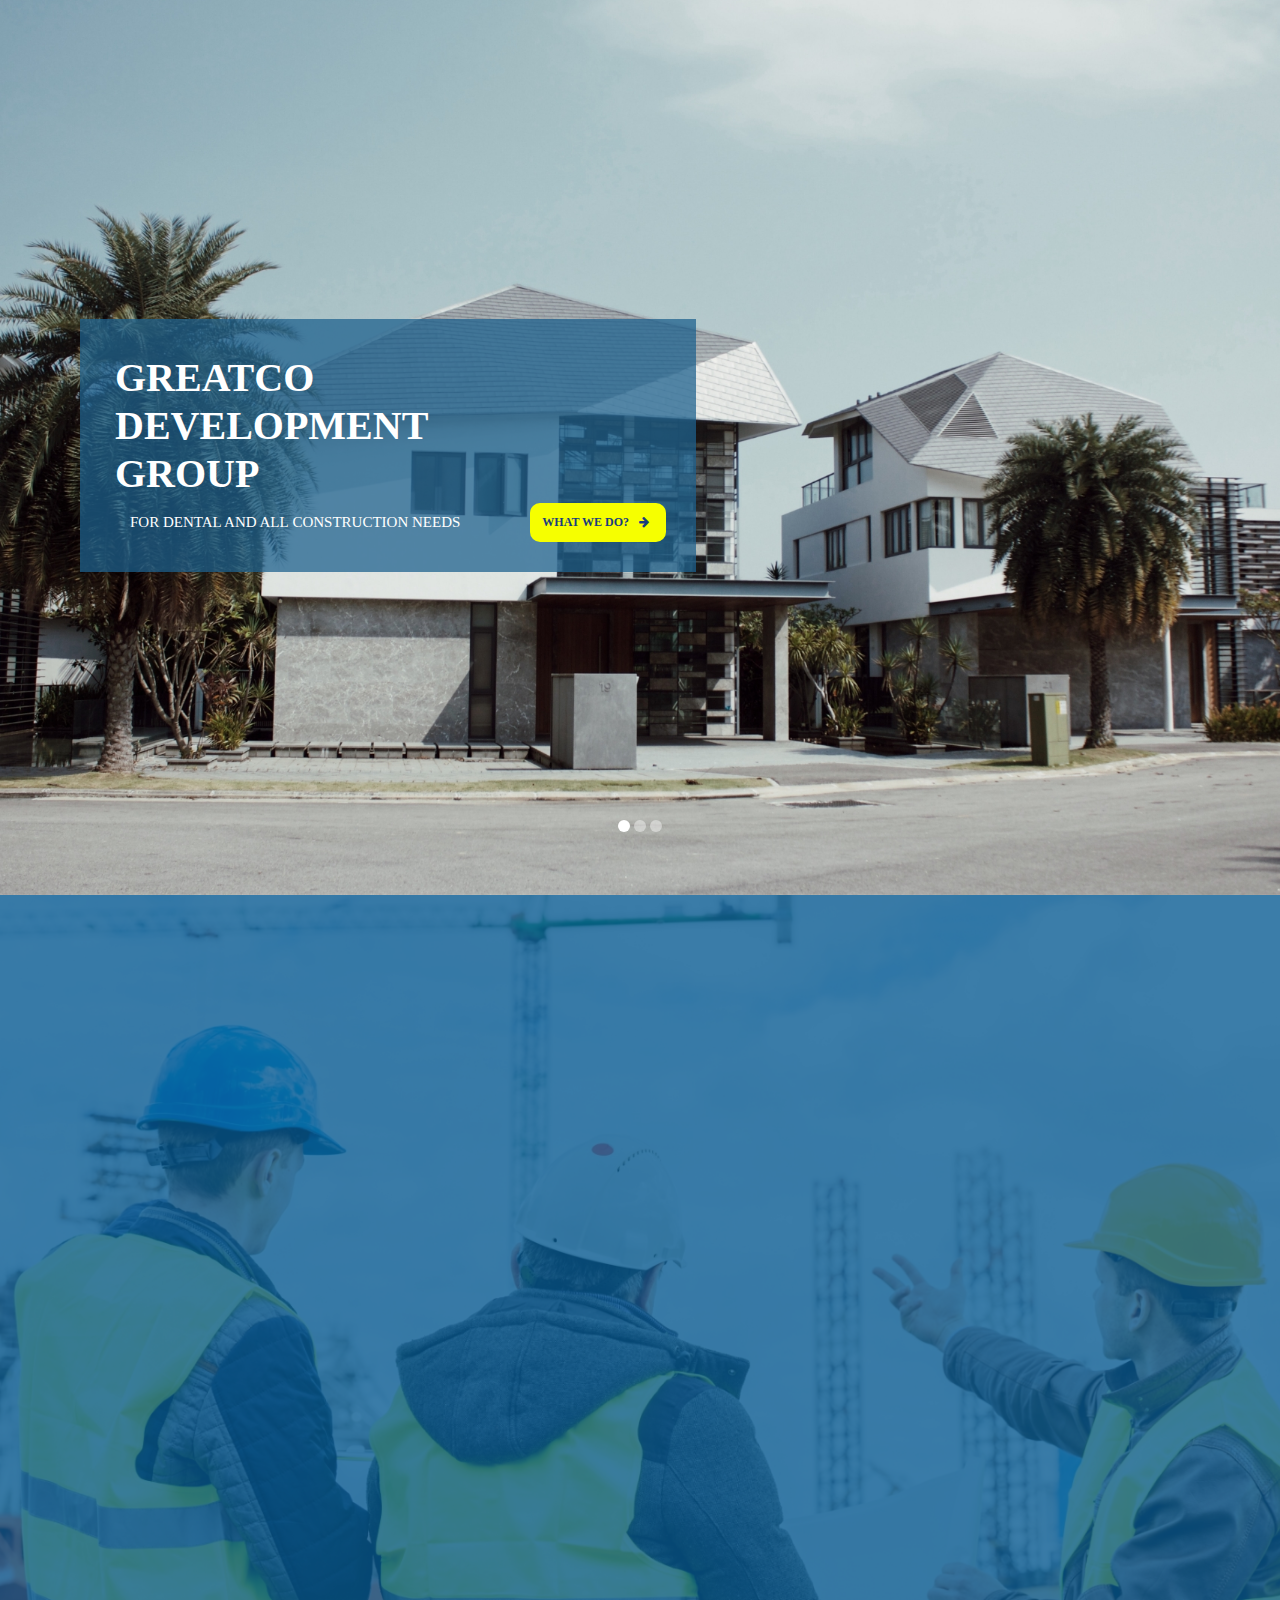
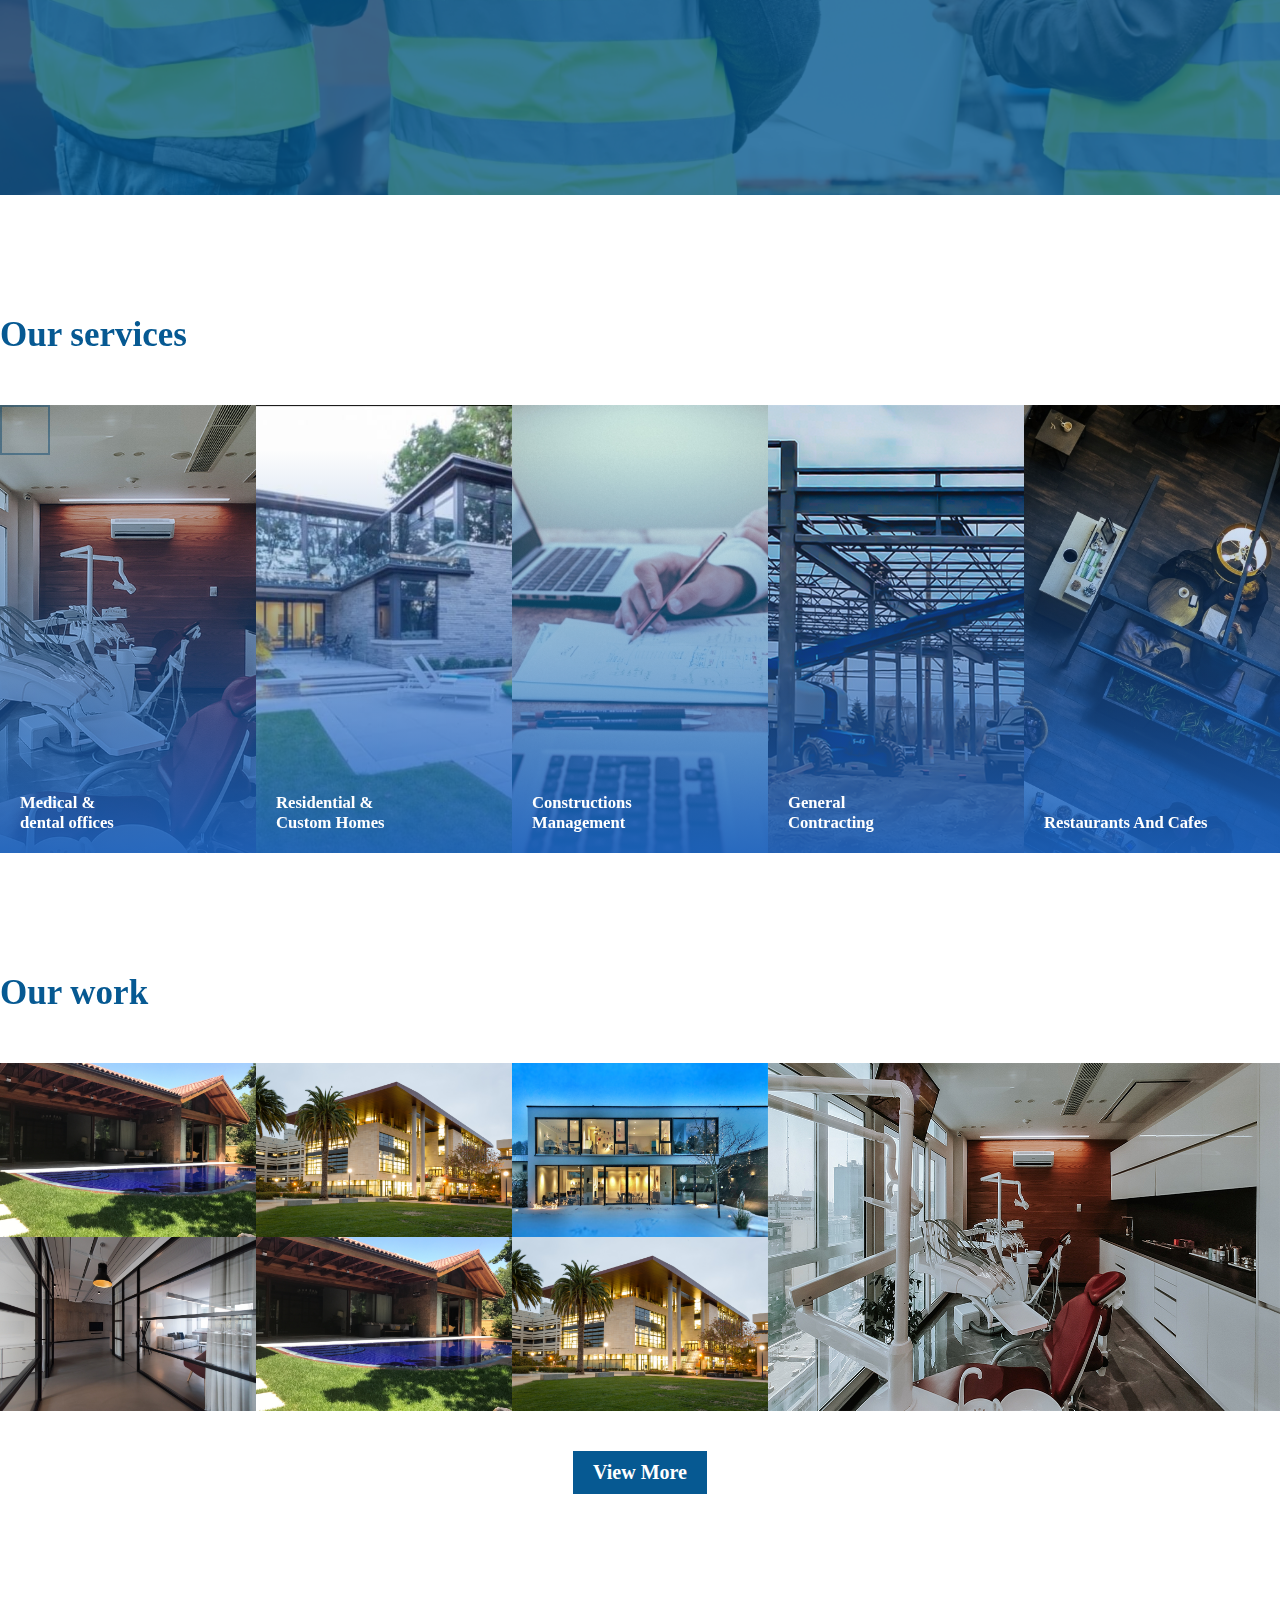
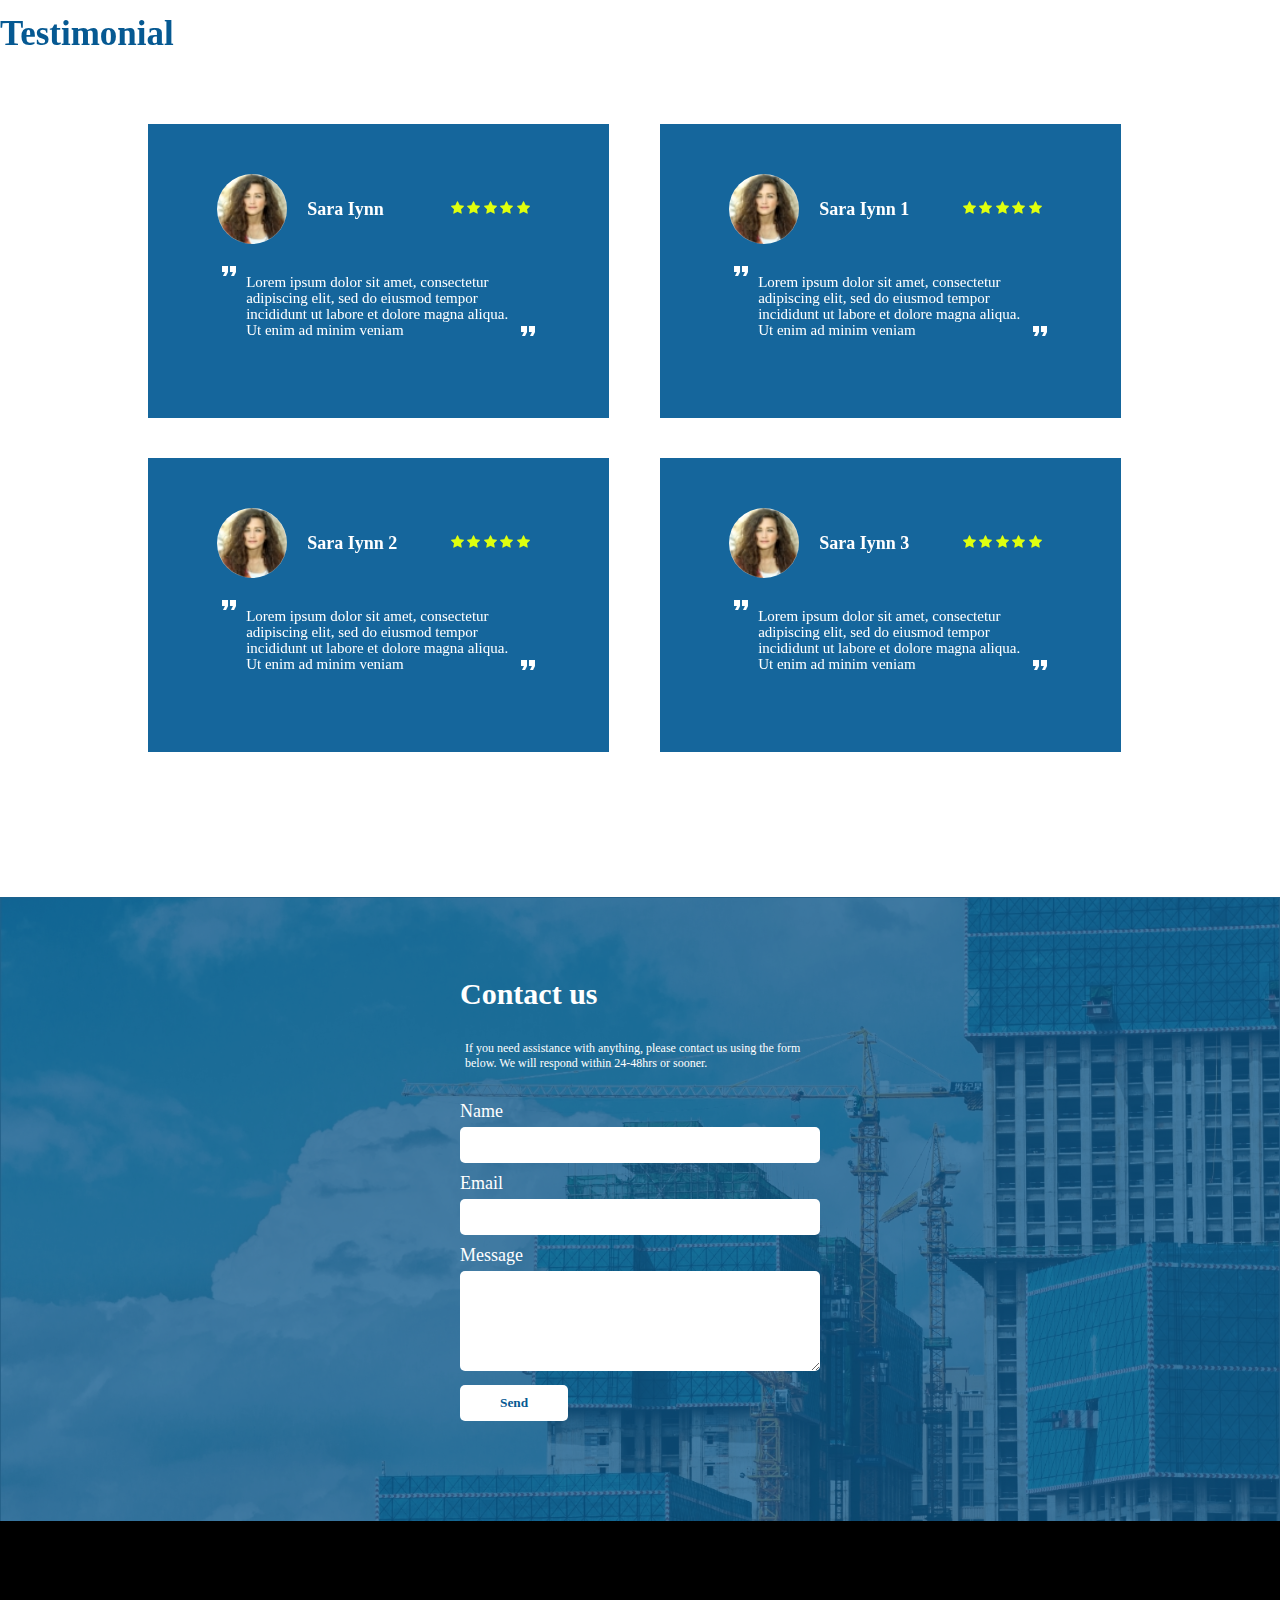
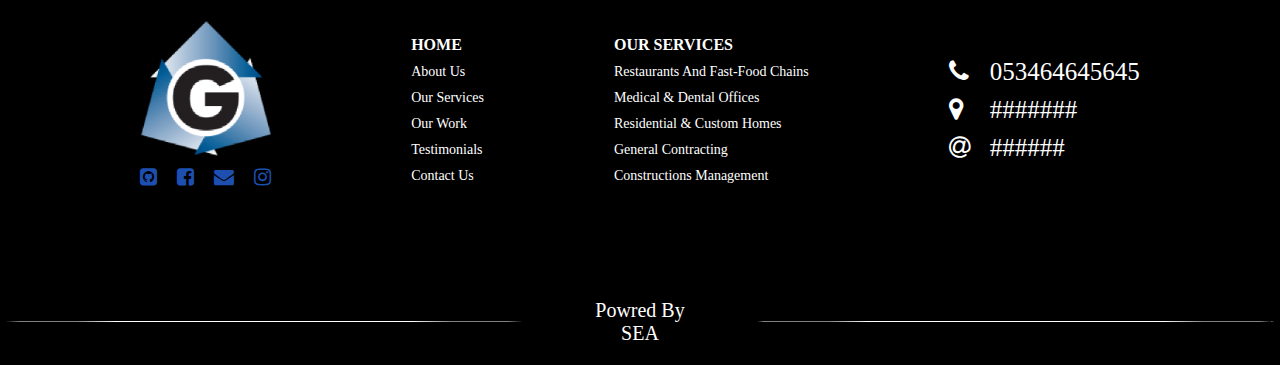
==== index.html @ aa92727f "one" ====
<!DOCTYPE html>
<html>
<head>
    <meta name="viewport" content="width=device-width, initial-scale=1.0">
    <meta charset="utf-8">
    <meta name="keywords" content="">
    <meta name="theme-color" content="#065992">

    <!-- <link href="https://cdn.jsdelivr.net/npm/bootstrap@5.0.2/dist/css/bootstrap.min.css" rel="stylesheet" integrity="sha384-EVSTQN3/azprG1Anm3QDgpJLIm9Nao0Yz1ztcQTwFspd3yD65VohhpuuCOmLASjC" crossorigin="anonymous"> -->
<link href="https://cdn.jsdelivr.net/npm/bootstrap@5.1.0/dist/css/bootstrap.min.css" rel="stylesheet" integrity="sha384-KyZXEAg3QhqLMpG8r+8fhAXLRk2vvoC2f3B09zVXn8CA5QIVfZOJ3BCsw2P0p/We" crossorigin="anonymous">

    <link rel="icon" href="images/gREATcO LOGO.png" type="image/png" sizes="8x16">
    <link href="https://fonts.googleapis.com/icon?family=Material+Icons" rel="stylesheet">
    <link rel="stylesheet" href="css/style.css">
    <link rel="stylesheet" href="./css/font-awesome.min.css">
    <script src='js/icon.js'></script>
    <script src='js/testimonial-data.js'></script>
    <link rel="stylesheet" href="css/bootsrabIcon.css">
    <title>GreatCo</title>
</head>
<body>
    <script>
    </script>
<!-- 
    browser-sync start --server --files --directore "*"
 -->
<!-- ----------------------------- -->
<nav class="navbar navbar-expand-lg navbar-light fixed-top">
    <div class="container">
        <a class="navbar-brand" href="#"></a>
        <button onclick="menu()" class="navbar-toggler" type="button" data-bs-toggle="collapse" data-bs-target="#navbarSupportedContent" aria-controls="navbarSupportedContent" aria-expanded="true" aria-label="Toggle navigation" id="more"> 
                <div class="bur1 bur1d bur"></div>
                <div class="bur2 bur2d bur"></div>
                <div class="bur3 bur3d bur"></div>
        </button>
        <div class="collapse navbar-collapse" id="navbarSupportedContent">
            <ul class="navbar-nav me-auto mb-2 mb-lg-0">
                <li class="nav-item" id="NavItem" onclick="navUp()"><a href="#home"><span class="itemName">home<span class="line"></span></span></a></li>
                <li class="nav-item" id="NavItem" onclick="navUp()"><a href="#about-as"><span class="itemName">about as<span class="line"></span></span></a></li>
                <li class="nav-item" id="NavItem" onclick="navUp()"><a href="#our-services"><span class="itemName">our services<span class="line"></span></span></a></li>
                <li class="nav-item" id="NavItem" onclick="navUp()"><a href="#our-work"><span class="itemName">our work<span class="line"></span></span></a></li>
                <li class="nav-item" id="NavItem" onclick="navUp()"><a href="#testimonial"><span class="itemName">testimonials<span class="line"></span></span></a></li>
                <li class="nav-item" id="NavItem" onclick="navUp()"><a href="#contact-us"><span class="itemName itemNameLast">contanct us</span></a></li>
            </ul>
            
        </div>
    </div>
</nav>
<!-- ----------------------------- -->
<!-- <header class="header" id="headre">
    <div class="layer"></div>
    <div class="header-content">
        <a href="index.html"><div class="header-icon logo"><img src="./images/gREATcO LOGO.png" alt="" srcset=""></div></a>
        <nav class="header-navbar">
            <div class="navbar-item">
                <div class="navbar-child list">
                    <span class="list-icon" id="iconMore"><i class="fa fa-bars" aria-hidden="true"></i></span>
                    <ul class="drop-list">
                        <li><a href="#home"><span class="itemName">home<span class="line"></span></span></a></li>
                        <li><a href="#about-as"><span class="itemName">about as<span class="line"></span></span></a></li>
                        <li><a href="#our-services"><span class="itemName">our services<span class="line"></span></span></a></li>
                        <li><a href="#our-work"><span class="itemName">our work<span class="line"></span></span></a></li>
                        <li><a href="#testimonial"><span class="itemName">testimonials<span class="line"></span></span></a></li>
                        <li><a href="#contact-us"><span class="itemName">contanct us</span></a></li>
                    </ul>
                </div> 
            </div>
        </nav> 
    </div>
</header> -->

<section class="home" id="home">
    <div class="home-container">
        <div class="home-background">
            <div class="background-item"></div>
            <div class="background-item"></div>
            <div class="background-item"></div>
        </div> <!-- ./home-background-->
        <div class="home-content">
            <div class="home-body">
                <div class="company-name">GREATCO <br/>Development<br/> group</div> <!-- ./company-name-->
                <div class="home-main">
                    <div class="company-desc"><span>For Dental and all</span> construction needs</div> <!-- ./company-desc-->
                    <div onclick="" class="what-we-do-btn"><a href="our-work.html" class="btn-do">what we do?<i class="fa fa-arrow-right" aria-hidden="true"></i></a></div> <!-- ./what-we-do-btn-->
                </div>
            </div> <!-- ./home-content-->
        </div> <!-- ./home-container-->
        <div class="home-controll">
            <ul>
                <li><span onclick="swap_back('right',1)" class="controll-item"><i class="fas fa-arrow-left" aria-hidden="true"></i></span></li>
                <li><span class="cyrcel"></span></li>
                <li><span class="cyrcel"></span></li>
                <li><span class="cyrcel"></span></li>
                <li><span onclick="swap_back('left',1)" class="controll-item"><i class="fas fa-arrow-right" aria-hidden="true"></i></span></li>
            </ul>
        </div> <!-- ./home-controll-->
    </div> <!-- ./home-container-->
</section> <!-- ./home-->

<section class="about-as" id="about-as">
    <div class="layer"></div>
    <div class="about-container">
        <div class="about-as-desc">
            <div class="about-title">Who are we?</div> <!-- ./about-title-->
            <div class="about-desc"> <!-- ./about-desc-->
                <span>Greatco Development Group, is a family-owned construction development company established in 2001 in Mississauga, Ontario.</span>
                <span>Our experience in the field will tell you that we are focused on quality construction and quality relationship.</span>
            </div>
            <div class="about-histore">
                The company started with speciality in dental office constructions and have since then expanded to include many other construction services.
                Our goal is to provide our clients with a one stop shop for all their construction needs and we as a team believe that together we will create the space of your dreams!
            </div> <!-- ./about-histore-->
        </div> <!-- ./about-as-content-->
        <div class="about-us-img">
            <img src="images/Mask Group 1.png" alt="" srcset="">
        </div>
    </div>
</section> <!-- ./about-as-->

<section class="our-services" id="our-services">
    <div class="services-container">
        <div class="section-title">Our services</div>
        <div class="services-content">
            <div class="services-item">
                <a href=""><span class="moveServices"></span></a>
                <div class="image"></div>
                <div class="layer"></div>
                <span class="item-title"><span>Medical &</span> dental offices</span>
            </div> <!-- ./services-item-->

            
            <div class="services-item">
                <div class="image"></div>
                <div class="layer"></div>
                <span class="item-title"><span>Residential &</span> Custom Homes</span>
            </div> <!-- ./services-item-->
            <div class="services-item">
                <div class="image"></div>
                <div class="layer"></div>
                <span class="item-title"><span>Constructions</span> Management</span>
            </div> <!-- ./services-item-->
            <div class="services-item">
                <div class="image"></div>
                <div class="layer"></div>
                <span class="item-title"><span>General</span> Contracting</span>
            </div> <!-- ./services-item-->
            <div class="services-item">
                <div class="image"></div>
                <div class="layer"></div>
                <span class="item-title">Restaurants And Cafes</span>
            </div> <!-- ./services-item-->
        </div>
    </div> <!-- ./services-content-->
</section> <!-- ./our-services-->

<section class="our-work" id="our-work">
    <div class="work-contant">
        <div class="section-title">Our work</div>
        <div class="work-main">
            <span class="work-main-item">
                <div class="layer"><span class="project-title">Title</span></div>
                <img class="f1" src="images/work-1.jpg" alt="" srcset="">
            </span>
            <span class="work-main-item">
                <div class="layer"><span class="project-title">Title</span></div>
                <img class="f2" src="images/work-2.jpg" alt="" srcset="">
            </span>
            <span class="work-main-item">
                <div class="layer"><span class="project-title">Title</span></div>
                <img class="f3" src="images/work-3.jpg" alt="" srcset="">
            </span>
            <span class="work-main-item">
                <div class="layer"><span class="project-title">Title</span></div>
                <img class="f4" src="images/work-4.jpg" alt="" srcset="">
            </span>
            <span class="work-main-item">
                <div class="layer"><span class="project-title">Title</span></div>
                <img class="f5" src="images/work-1.jpg" alt="" srcset="">
            </span>
            <span class="work-main-item">
                <div class="layer"><span class="project-title">Title</span></div>
                <img class="f6" src="images/work-2.jpg" alt="" srcset="">
            </span>
            <span class="work-main-item">
                <div class="layer"><span class="project-title">Title</span></div>
                <img class="f7" src="images/work-5.jpg" alt="" srcset="">
            </span>
        </div> <!-- ./work-main-->
        <a href="our-work.html"><div onclick="" class="view-more-btn">View more</div></a>
    </div> <!-- ./work-content-->
</section> <!-- ./our-work-->

<section class="testimonial" id="testimonial">
    <div class="testimonial-container">
        <div class="section-title">Testimonial</div>
        <div class="testimonial-content">
            
            <script>
                let dataTestimonial=data;
                dataTestimonial.forEach(item => {
                    document.write(
                    `   <div class="testimonial-item">
                            <div class="testimonial-item-head">
                                <div class="item-img"><img src="images/29095060_145404582958023_2236676456446951424_n.jpg" alt="" srcset=""></div>
                                <div class="item-name">${item.name}</div>
                                <span class="item-rate">
                                    <i class="fa fa-star" aria-hidden="true"></i>
                                    <i class="fa fa-star" aria-hidden="true"></i>
                                    <i class="fa fa-star" aria-hidden="true"></i>
                                    <i class="fa fa-star" aria-hidden="true"></i>
                                    <i class="fa fa-star" aria-hidden="true"></i>
                                </span> <!-- ./item-rate-->
                            </div> <!-- ./testimonial-item-head-->
                            <div class="testimonial-item-body">
                                <span class="quote"><i class="material-icons">&#xe244;</i></span>
                                <span class="desc">${item.desc}</span>
                                <span class="quote"><i class="material-icons">&#xe244;</i></span>
                            </div> <!-- ./testimonial-item-body-->
                        </div> <!-- ./testimonial-item-->
                    `
                    );
                });
            </script>
            
        </div> <!-- ./testimonial-main-->
    </div> <!-- ./testimonial-content-->
</section> <!-- ./testimonial -->

<section class="contact-us" id="contact-us">
    <div class="layer"></div>
    <div class="contact-content">
        <div class="contact-us-title">Contact us</div>
        <div class="contact-us-desc">
            If you need assistance with anything, please contact us using the form below. We will respond within 24-48hrs or sooner.
        </div> <!-- ./contact-us-desc -->
        <div class="contact-us-form">
            <form action="" method="post">
                <label for="clint-name">Name</label>
                <input type="text" class="clint-name" name="clint-name" id="">
                <label for="clint-email">Email</label>
                <input type="text" class="clint-email" name="clint-email" id="">
                <label for="clint-message">Message</label>
                <textarea name="" class="clint-message" id="clint-message"></textarea>
                <input type="submit" class="clint-send" value="Send">
            </form>
        </div> <!-- ./contact-us-form -->
    </div> <!-- ./contact-content -->
</section> <!-- ./contact-us -->

<footer class="footer">
    <div class="footer-container">
        <div class="footer-content">
            <div class="footer-item shape">
                <img src="images/gREATcO LOGO.png" alt="" srcset="">
                <ul class="list_child_1">
                    <li><i class="fa fa-github-square" aria-hidden="true"></i></li>
                    <li><i class="fa fa-facebook-square" aria-hidden="true"></i></li>
                    <li><i class="fa fa-envelope large" aria-hidden="true"></i></li>
                    <li><i class="fa fa-instagram" aria-hidden="true"></i></li>
                </ul>
            </div> <!-- ./footer-item -->
            <div class="footer-item footer_home">
                  <ul class="">
                      <li>home</li>
                      <li>about us</li>
                      <li>our services</li>
                      <li>our work</li>
                      <li>testimonials</li>
                      <li>contact us</li>
                  </ul>
            </div> <!-- ./footer-item -->
            <div class="footer-item footer_services">
                <ul class="">
                    <li>Our services</li>
                    <li>Restaurants and fast-food chains</li>
                    <li>Medical & dental offices</li>
                    <li>Residential & Custom Homes</li>
                    <li>General Contracting</li>
                    <li>Constructions Management</li>
                </ul>
            </div> <!-- ./footer-item -->
            <div class="footer-item footer_contact">
                    <span><i class="fa fa-phone" aria-hidden="true"></i></span>
                        <span class="number-phone" title="click to copy">053464645645</span>
                    <span><i class="fa fa-map-marker" aria-hidden="true"></i></span>
                        <span class="number-phone" title="click to copy">#######</span>
                    <span><i class="fa fa-at" aria-hidden="true"></i></span>
                        <span class="number-phone" title="click to copy">######</span>
            </div> <!-- ./footer-item -->
        </div>
    </div>
    <div class="powred-by">
        <span class="line"></span>
        <span class="name-team">
            <span>Powred By</span>
            <span>SEA</span>
        </span>
        <span class="line"></span>
    </div>
</footer> <!-- ./footer -->
<script src="js/scroll.js"></script>
<script src="js/index.js"></script>
<!-- <script src="https://cdn.jsdelivr.net/npm/@popperjs/core@2.9.2/dist/umd/popper.min.js" integrity="sha384-IQsoLXl5PILFhosVNubq5LC7Qb9DXgDA9i+tQ8Zj3iwWAwPtgFTxbJ8NT4GN1R8p" crossorigin="anonymous"></script>
    <script src="https://cdn.jsdelivr.net/npm/bootstrap@5.0.2/dist/js/bootstrap.min.js" integrity="sha384-cVKIPhGWiC2Al4u+LWgxfKTRIcfu0JTxR+EQDz/bgldoEyl4H0zUF0QKbrJ0EcQF" crossorigin="anonymous"></script> -->

    <!-- 

    -->
    <script src="https://cdn.jsdelivr.net/npm/bootstrap@5.1.0/dist/js/bootstrap.bundle.min.js" integrity="sha384-U1DAWAznBHeqEIlVSCgzq+c9gqGAJn5c/t99JyeKa9xxaYpSvHU5awsuZVVFIhvj" crossorigin="anonymous"></script>
</body>
</html>
---- css/style.css ----
/*
    @import url('https://fonts.googleapis.com/css2?family=Montserrat:wght@300&display=swap'); 
*/

*{
    margin:0;
    padding:0;
    box-sizing: border-box;
    font-family: 'Montserrat';
}
html{
    scroll-behavior:smooth
}
:root{
    --MainColor:#7b5244;
    --subColor:#333333;
    --colorRed1:#cc1616;
    --perColor:#cc1616;  
}
body{
    height: fit-content;
}

.layer{
        position: absolute;
        width: 100%;
        height:100%;
        left:0;
        top:0;
        right:0;
        bottom:0;
}
a{
    color: white;
    text-decoration: none;
}
.section-title{
    width: fit-content;
    text-align: left;
    font-size: 35px;
    font-weight: 700;
    color:#065992;
    margin:0px 0 50px 0;
    position: relative;
    transition:left 2s,transform 2s;
    left:0;
    transform: translateX(0);
}

/* abd */
.navbar-toggler{
    width: 50px;
    height: 50px;
    padding: 0;
    background-color: black;
    position: relative;
}
.bur{
    position: absolute;
    margin: 3px;
    width: 30px;
    height: 2px;
    border-radius: 20px;
    transition: all .5s linear;
    background-color: #F6FF00;
}


.bur1d,.bur3d{
    position: absolute;
    top: 50%;
    left: 50%;
}
.bur1d{
    transform: translate( -50% , -50% ) rotate(45deg);
}
.bur3d{
    transform: translate( -50% , -50% ) rotate(-45deg);
}
.bur2d{
    opacity: 0;
}


/* .bur1{
    position: absolute;
    top: 50%;
    left: 50%;
    transform: translate( 50% , 0% )  rotate(0deg);
}
.bur2{
    opacity: 1;
}
.bur3{
    position: absolute;
    top: 50%;
    left: 50%;
    transform: translate( 50% , 0% ) rotate(0deg);
} */




.navbar{
    background-color: #065a92a6;
    backdrop-filter: blur(5px);
}
.navbar-brand{
    height: 70px;
    width: 70px;
    background-image: url("../images/gREATcO\ LOGO.jpg");
    background-position: center;
    background-size: cover;
}
.navbar-nav .nav-item a .itemName{
    padding: 10px 20px;
    text-align: center;
    font-size: 12px;
    font-weight: 600;
    text-transform: uppercase;
}
.itemName{
    color: white;
}
.itemName:hover{
    /* border-bottom: 2px solid #F6FF00; */
    color: #F6FF00 !important;
}
.itemNameLast{
    padding:10px 20px;
    border: 2px solid greenyellow;
    border-radius: 10px;
}
.itemNameLast:hover{
    
    /* border-bottom: 2px solid #F6FF00; */
    background-color:#f6ff0044 !important;
    
    transition:background-color 0.2s

}
@media only screen and ( max-width : 990px ) {
    .navbar .container .navbar-collapse ul{
        height: 100vh;
        display: flex;
        flex-direction: column;
        justify-content: space-around;
        align-items: center;
        padding-bottom: 160px;
    }
    .navbar{
        height: auto;
    }
    .itemName{
        font-size: 18px !important;
    }
    .navbar-collapse{
        margin-right: auto;
    }
}@media only screen and ( min-width : 991px ) {
    .navbar .container .navbar-collapse ul{
        margin: auto;
        display: flex;
        flex-direction: row;
        /* justify-content: space-between; */
        justify-content: flex-end;
        align-items: center;
        width: 80%;
        
    }
    .navbar{
        height: 70px;
    }
    .navbar .container .navbar-collapse{
        display: flex;
        flex-direction: row;
        justify-content: center;
        align-items: center;
        
    }
    .navbar-collapse{
        margin-right: -145px;
    }
}
/* abd */
/* Header */
.header{
    height: 80px;
    display: flex;
    justify-content: center;
    align-items: center;
    position: sticky;
    top:0;
    z-index: 100;
}
.header>.layer{
    background-color: #065a929d;
    backdrop-filter: blur(5px);
    z-index: -1;
}
.header-content{
    width: 90%;
    color: white;
    display: flex;
    align-items: center;
}
.header-icon{
    padding:;
    background-color: white;
    height:80px;
    width:80px;
    display:flex;
    align-items: center;
    justify-content: center;
}
.header-icon img{
    width:65px
}
.header-navbar{
    flex: 20;
    text-align: right;
}
.navbar-child .list-icon{
    font-size: 20px;
    cursor: pointer;
    color: rgb(255, 255, 255);
    display: none;
}
.drop-list{
    position:relative ;
    width:100%;
    height: 100%;
    background-color: #9dff0000;
    list-style: none;
    padding:5px;
    transition:transform 0.5s,visibility 0.5s,opacity 0.5s;
    transform-origin: top right;
    overflow: hidden;
}
.drop-list li{
    text-align: center;
    font-size: 12px;
    font-weight: 600;
    margin:15px;
    padding: 5px;
    background-color: ;
    text-transform: uppercase;
    display: inline-block;
    position: relative;

}
.drop-list li .line{
    position: absolute;
    left:0;
    right:0;
    bottom:0;
    top:0;
    border-bottom:2px solid white ;
    transition: transform 0.3s;
    transform-origin: left;
    transform:scale(0,1);
    z-index: -1;
}
.drop-list li:hover .line{
    transform:scale(1,1) !important;
}
.drop-list li a{
    color: white;
}
/* .drop-list li:first-child .line{
    transform:scale(1,1);
} */
.drop-list li:last-child .itemName{
    border: 2px solid greenyellow;
    border-radius: 10px;
    padding:10px 20px;
    transition:background-color 0.2s
}
.drop-list li .item-name:hover{
    color:#F6FF00;
}
.drop-list li:last-child .itemName:hover{
    color:white !important;
    background-color:#f6ff0044 !important;
}
@media screen and (max-width:1040px) {
    .header{
        height: 80px;
        display: flex;
        justify-content: center;
        align-items: center;
        position: sticky;
        top:0;
        z-index: 100;
    }
    .header-content{
        width: 80%;
        background-color: ;
        display: flex;
        align-items: center;
    }
    .header-icon{
        height:80px;
    }
    .header-icon img{
        width: 65px
    }
    .header-navbar{
        text-align: right;
        padding:;    
    }
    .navbar-child .list-icon{
        font-size: 20px;
        cursor: pointer;
        color: rgb(255, 255, 255);
        display: block;
    }
    .drop-list{
        position: absolute;
        visibility: hidden;
        opacity: 0;
        width:100%;
        height: fit-content;
        list-style: none;
        padding:50px 5px 5px 5px;
        left: 0;
        border: 2px solid rgba(255, 0, 0, 0);
        top:0px;
        transition:transform 0.5s,visibility 0.5s,opacity 0.5s;
        transform-origin: top right;
        transform: scale(1,0);
        /*border-radius: 100px 0px 100px 0px;*/
        overflow: hidden;
        background-color: #065a929d;
        backdrop-filter: blur(5px);
        z-index: -1;
        height: 100vh;
        display: flex;
        flex-direction: column;
        justify-content: space-between;
        align-items: center;
        
    }
    .drop-list li{
        width: fit-content;
        display: block;
        text-align: center;
        padding:10px;
        font-size: 12px;
        font-weight: 700;
        margin:20px auto;
        background-color: ;
        text-transform: uppercase;
        position: relative;
        z-index: 10;
    }
    .drop-list li a{
        color: white !important;
    }
    .drop-list a li:last-child span{
        border: 2px solid greenyellow;
        border-radius: 10px;
        padding:10px 20px;
    }
    .list-icon:hover +.drop-list,
    .drop-list:hover{
        transform: scale(1,1);
        visibility: visible;
        opacity: 1;
        padding: 100px 0;
    }
    .list-icon:hover +.navbar-child{
        height: 100vh;
    }

}





/* Home */
.home{
    width: 100%;
    height:100vh;
    overflow: hidden;
    display: grid;
    align-items: center;
    position: relative;
    top:-75px;
}
.home-background{
    position: absolute;
    top:0;
    left:0;
    width: 100%;
    height: 100%;
}
.home-background .background-item{
    position: absolute;
    top:0;
    left:0;
    width: 100%;
    height: 100vh;
    background-image: url("../images/Landing 1.jpg");
    background-size:cover;
    background-position: center;
    background-repeat: no-repeat;
    transition: left 1s;
}
.home-background .background-item:nth-child(2){
    left:100%;
    background-image: url("../images/IMG-20210628-WA0030.png");
}
.home-background .background-item:nth-child(3){
    left:100%;
    background-image: url("../images/work-5.jpg");
}
.home-background .background-item:nth-child(4){
    left:100%;
    background-image: url("../images/WhatsApp Image 2021-07-26 at 4.28.22 PM.jpeg");
}
/* 
.home-background .background-item:nth-child(4){left:100%}
.home-background .background-item:nth-child(5){left:100%}
.home-background .background-item:nth-child(6){left:100%}
.home-background .background-item:nth-child(7){left:100%}
.home-background .background-item:nth-child(8){left:100%;background-image: url("../images/work-2.jpg");} */

.home-content{
    width:fit-content;
    height: fit-content;
    padding:30px;
    margin: 0;
    display:grid;
    align-items: center;
    background-color: #1e618ebd;
    position: relative;
    left:-900px;
    transition:left 2s;
    margin-left:30px;
}
.company-name{
    font-size: 40px;
    line-height: 1.2;
    color: white;
    padding:5px;
    font-weight: 700;
    text-transform: uppercase;
    visibility: hidden;
    opacity: 0;
    transition:visibility 1s,opacity 1s;
    transition-delay: 3s;
}
.home-main{
    display: grid;
    grid-template-columns:auto auto;
    align-items: center;
    justify-content: space-between;
}
.company-desc{
    padding:0 20px;
    font-size: 15px;
    color: white;
    font-weight: 500;
    text-transform:uppercase;
    background-color:   ;
    width: fit-content;
    display: inline-block;
    visibility: hidden;
    opacity: 0;
    transition:visibility 1s,opacity 1s;
    transition-delay: 3.5s;
}
.company-desc span{display: inline-block;}
.what-we-do-btn{
    display: inline-block;
    background-color: #F6FF00;
    border: 0;
    outline: 0;
    font-size: 12px;
    font-weight: 600;
    padding:12px;
    cursor: pointer;
    margin:0px 0px 0px 50px;
    text-transform:uppercase;
    border-radius: 10px;
    visibility: hidden;
    opacity: 0;
    transition:visibility 1s 4s,opacity 1s 4s,border-radius 0.3s 0s;
    position: relative;
    overflow: hidden;
}
.what-we-do-btn a{
    color:#193C7E !important;
}
.what-we-do-btn:before{
    content: "";
    position: absolute;
    top:0;
    left:0;
    right:0;
    bottom:0;
    width:0px;
    height:0px;
    background-image: radial-gradient(circle, rgba(255, 255, 255, 0.5), rgba(255, 255, 255, 0.5),rgba(255, 255, 255, 0.5));
    opacity: 1;
    border-radius: 100%;
    animation: WhatWeDoo 1s 5s linear  5;
    margin:auto;
}
@keyframes WhatWeDoo {
    from{
        width:0px;
        height:0px;
    }to{
        width:100px;
        height:100px;
    }
}
.what-we-do-btn:hover{
    border-radius: 0px;
}
.what-we-do-btn .fa{margin:0px 5px 0px 10px;}
.home-controll{
    position: absolute;
    width: fit-content;
    margin: auto;
    bottom:50px;
    left: 0;
    right:0;
    z-index: 4;
}
.home-controll ul{
    list-style: none;   
    display: flex;
    align-items: center;
}
.home-controll ul li{
    margin: 5px 2px;
    color: white;
}
.controll-item{
    font-size: 25px;
    margin:5px 10px;
    font-weight: 400;
    cursor: pointer;
    transition: color 0.3s;
}
.controll-item:hover{
    color:#003f69;
}
.cyrcel{
    width:12px;
    height:12px;
    display: block;
    border-radius: 100%;
    background-color: rgba(255, 255, 255, 0.418);
    transition: background-color 0.5s;
}
.ff{
    background-color: white;
}
@media screen and (max-width:800px) {
    .home{
        width: 100%;

        display: grid;
        align-items: center;
    }
    .home-content{
        width:100%;
        height: fit-content;
        padding:30px 50px;
        display:grid;
        align-items: center;
        background-color: #1e618ebd;
        margin: 0;
    }
    .company-name{
        font-size: 40px;
        line-height: 1.2;
        color: white;
        padding:5px;
        font-weight: 700;
        text-transform: uppercase;
    }
    .company-desc{
        margin:10px 0px;
        font-size: 15px;
        color: white;
        font-weight: 500;
        text-align: left;
        text-transform:uppercase;
    }
    .company-desc span{display: block;}
    .what-we-do-btn{
        width: fit-content;
        background-color: #F6FF00;
        color:#065a92e7;
        border: 0;
        outline: 0;
        font-size: 12px;
        font-weight: 600;
        padding:12px;
        cursor: pointer;
        margin:20px auto 0px auto;
        text-transform:uppercase;
        display: block;
    }
    .what-we-do-btn .fa{margin:0px 5px 0px 10px;}
}
@media screen and (max-width:550px) {  
    .home-content{
        width:100%;
        height: fit-content;
        padding:30px 0px;
        display:grid;
        align-items: center;
        background-color: #1e618ebd;
        margin: 0;
    }
    .home-body{
        width: 80%;
        margin: auto;
        background-color: rgba(250, 235, 215, 0);
    }
    .home-main{
        display: block;
    }
    .company-name{
        font-size: 8vw;
    }
    .company-desc{
        display: block;
        font-size: 3.5vw;
    }
    .what-we-do-btn{
        display: block;
        border-radius: 0px;
    }
}



/* About-as */
.about-as{
    width: 100%;
    height:100vh;
    background-image: url("../images/About-as.jpg");
    background-size: cover ;
    background-position: center;
    background-repeat: no-repeat;
    display: flex;
    align-items: center;
    padding:0px 0px 0px 0px;
    top:-75px;
    position: relative;
    overflow: hidden;
}
.about-as .layer{
    background-color: #065a92c9;
}
.about-container{
    width: 100%;
    margin: auto;
    display: flex;
    z-index: 2;
    padding:0 0 0 100px;
    align-items: center;
    overflow: hidden;
}
.about-us-img{
    text-align: right;
    flex:1;
    margin-top: 100px;
    position: relative;
    right:-450px;
    visibility: hidden;
    opacity: 0;
    transition:visibility 2s,opacity 2s, right 1.5s;
}
.about-us-img img{
    width: 450px;
}
.about-as-desc{
    z-index: 1;
    color: white;
    background-color: rgba(172, 255, 47, 0);
    width: 50%;
    /*word-break: break-all;*/
    padding:0px 100px 50px 5px;
    text-align: left;
    flex:2;
    position: relative;
    left:-850px;
    transition:visibility 2s,opacity 2s, left 1.5s;
    visibility: hidden;
    opacity: 0;
}
.about-title{
    width: 100%;
    font-size: 30px;
    font-weight:bolder;
    margin:30px auto;
}
.about-desc span{
    display: ;
    margin:0px 0px 30px 0px;
    font-size: 18px;
    line-height: 1.5;
}
.about-histore{
    font-size: 18px;
    line-height: 1.4;
    margin:30px 0px 0px 0px;
}
@media screen and (max-width:1090px) {
    .about-as{
        width: 100%;
        height: ;
        background-image: url("../images/About-as.jpg");
        background-size: cover ;
        background-position: center;
        background-repeat: no-repeat;
        display: grid;
        align-items: center;
        padding:50px 0px 100px 0px;
        position: relative;
    }
    .about-container{
        width:100%;
        padding:0;
        margin: auto;
        display: initial;
    }
    .about-as .layer{
        background-color: #065a92c9;
    }
    .about-as-desc{
        z-index: 1;
        color: white;
        background-color: rgba(172, 255, 47, 0);
        width: 80%;
        /*word-break: break-all;*/
        padding:0px 5px;
        margin: auto;
        overflow: hidden;
    }
    .about-title{
        width: 100%;
        text-align: center;
        font-size: 20px;
        margin:30px auto;
    }
    .about-desc span{
        display: block;
        margin:0px 0px 30px 0px;
        font-size: 14px;
        line-height: 1.5;
    }
    .about-histore{
        font-size: 13px;
        line-height: 1.4;
    }
    .about-us-img{
        display: none;
    }

}



/* Our Services */
.our-services{
    width: 100%;
    padding:120px 0px 0px 0px;
    top:-75px;
    position: relative;
}
.services-content{
    display: grid;
    grid-template-columns:auto auto auto auto auto;
}

.services-container .services-item{
    display: inline-block;
    width: 100%;
    height:35vw;
    position: relative;
    transition: font-size 0.5s;
    z-index: 0;
    font-size: 1.3vw;
    overflow: hidden;
    cursor: pointer;
}
.moveServices{
    position: absolute;
    width:50px;
    height:50px;
    border: 2px solid #003f6971;
    left:0;
    top:0;
    z-index: 100;
}
.services-container .services-item .image{
    position: absolute;
    left:0;
    right:0;
    top:0;
    bottom:0;
    width:100%;
    height:100%;
    background-size:cover;
    background-position:center;
    transform: scale(1);
    transition: transform 0.5s;
}
.services-container .services-item:nth-child(1) .image{
    background-image: url("../images/work-5.jpg");
}
.services-container .services-item:nth-child(2) .image{
    background-image: url("../images/WhatsApp Image 2021-07-26 at 4.28.22 PM.jpeg");
}
.services-container .services-item:nth-child(3) .image{
    background-image: url("../images/3.jpg");
}
.services-container .services-item:nth-child(4) .image{
    background-image: url("../images/IMG-20210628-WA0030.png");
}
.services-container .services-item:nth-child(5) .image{
    background-image: url("../images/ivan-stern-LOLSb7m6XkU-unsplash.jpg");
}
.services-container .services-item .layer{
    background-image: linear-gradient(180deg, rgba(255, 255, 255, 0) 10%, #1c62beea);
    transition: background-image 0.7s;
}
.services-container .services-item:hover>.image{
    transform: scale(1.1);
}
.item-title{
    color: rgb(255, 255, 255);
    position: absolute;
    background-color: #003f6900;
    font-weight: 600;
    bottom:20px;
    width: 16vw;
    left:20px;
}
.item-title span{
    display: block;
}
.services-item:hover{
    /*transform: scale(1.1);*/
    z-index:10;
    font-size: 1.6vw !important;
}
.services-item:hover > .layer{
    background-image: linear-gradient(180deg, rgba(255, 255, 255, 0) 30%, #1c62be8a);
    transition: background-image 0.7s;
}

@media screen and (max-width:760px) {
    .our-services{
        width: 100%;
        padding:50px 0px 0px 0px;
        background-color: rgba(0, 128, 0, 0);
    }
    .services-content{
        display: grid;
        grid-template-columns: auto;
        grid-template-rows:auto auto auto auto auto;
    }

    .services-container .services-item{
        display: inline-block;
        width: 100%;
        height:35vw;
        background-size:cover;
        background-position:center;
        position: relative;
    }
    .item-title{
        color: rgb(255, 255, 255);
        position: absolute;
        font-size: 25px;
        font-weight: 600;
        bottom:20px;
        width: fit-content;
        left:50px;
    }

}
@media screen and (max-width:580px) {
    .item-title{
        font-size:18px;
    }

}




/* Our Work */
.our-work{
    width:100%;
    height:fit-content;
    padding:120px 0px 0px 0px;
    top:-75px;
    position: relative;
}
.work-contant{
    text-align: center;
}

.work-main .work-main-item .layer{
    position: absolute;
    width: 100%;
    height:100%;
    background-color: #065a929f;
    display: grid;
    align-items: center;
    justify-content: center;
    opacity: 0;
    visibility: hidden;
    transition: opacity 0.5s,visibility 0.5s;
}
.work-main-item:hover .layer{
    opacity: 1;
    visibility: visible;
}
.work-main .work-main-item .layer .project-title{
    font-size:35px;
    font-family: 'Montserrat';
    color: white;
    text-transform: uppercase;
}
.work-main .work-main-item{
    width: 100%;
    height: 100%;
    position: relative;
}
.work-main img{
    width: 100%; 
    height: 100%;
}
.work-main .work-main-item:nth-child(1){grid-area: img1}
.work-main .work-main-item:nth-child(2){grid-area: img2}
.work-main .work-main-item:nth-child(3){grid-area: img3}
.work-main .work-main-item:nth-child(4){grid-area: img4}
.work-main .work-main-item:nth-child(5){grid-area: img5}
.work-main .work-main-item:nth-child(6){grid-area: img6}
.work-main .work-main-item:nth-child(7){grid-area: img7}
.work-main{
    width:100%;
    height: fit-content;
    display: grid;
    grid-template-areas: 'img1 img2 img3 img7 img7' 'img4 img5 img6 img7 img7';
    justify-content: start;
    align-items: flex-start;
    margin: 0px;
    padding: 0px;
}
.view-more-btn{
    padding: 10px 20px;
    width: fit-content;
    display: inline-block;
    background-color: #065992;
    border:0;
    outline: 0;
    font-size: 20px;
    font-weight: 600;
    color: white;
    text-transform: capitalize;
    margin: 40px auto 0px auto;
}
.view-more-btn:hover{
    background-color: yellow;
    color:#065992;
    transition: background-color 0.1s;
    cursor:pointer
}
@media screen and (max-width:760px) {
    .our-work{
        width:100%;
        height:fit-content;
        padding:50px 0px;
    }

    .work-main{
        width:100%;
        height: fit-content;
        display: grid;
        grid-template-areas: 'img1 img2''img3 img4''img6 img5' 'img7 img7';
        justify-content: start;
        align-items: flex-start;
        margin: 0px;
        padding: 0px;
    }
    
    
    .view-more-btn{
        padding: 10px 20px;
        background-color: #065992;
        border:0;
        outline: 0;
        font-size: 20px;
        color: white;
        margin: 40px auto 0px   ;
    }
 
}



/* Testimonial */
.testimonial{
    width: 100%;
    text-align: center;
    font-size: 25px;
    font-weight:bolder;
    color:#065992;
    padding:120px 0px 0px 0px;
    top:-75px;
    position: relative;
}
.testimonial-content{
    width:80%;
    margin:50px auto;
    display: grid;
    grid-template-columns:auto auto;
    justify-content: center;
}
.testimonial-item{
    width:90% ;
    height:;
    background-color: #15669C;
    padding:50px 0px;
    margin:20px;
    color: white;
    overflow: hidden;
}
.testimonial-item-head{
    width: 70%;
    margin: auto;
    padding:0;
    display: flex;
    align-items: center;
}
.testimonial-item-head .item-img{
    border-radius: 100% ;
    overflow: hidden;
    width: 70px;
    height: 70px;
    background-color: #065a929d;
}
.testimonial-item-head .item-img img{
    width: 100%;
}
.item-name{
    font-size: 18px;
    text-align:left;
    width: fit-content;
    padding:10px 0px 10px 20px;
}
.item-rate{
    font-size: 14px;
    padding:10px;
    color:#DFFF0E;
    width: 100%;
    flex:2;
    text-align: right;
    width: fit-content;
}
.testimonial-item-body{
    font-size: 14px;
    width: 70%;
    margin: auto;
    text-align: left;
    padding:30px 0px 30px 0px;
    line-height: 2;
    font-weight: 500;
    line-height: 16px;
    display:flex
}

.quote:first-child{
    position: relative;
    top:-15px;
}
.quote:last-child{
    display: flex;
    align-items: flex-end;
    position: relative;
    bottom:-5px;
}
.testimonial-item-body .desc{
    margin:0px 0px 0px 5px;
    display: flex;
    align-items: center;
    justify-content: center;
    font-size: 15px;
}
@media screen and (max-width:1200px) {

    .item-img{grid-area: item-img;}
    .item-name{grid-area: item-name;padding:10px 0px 0px 20px;}
    .item-rate{grid-area: item-rate;font-size: 12px;padding:0px 0px 0px 20px;margin:-10px 0px 0px 0px;}
    .testimonial-item-head{
        display: grid;
        grid-template-areas: 'item-img item-name''item-img item-rate';
        justify-content: left;
    }
}
@media screen and (max-width:1000px) {
    .testimonial{
        padding:50px 0px 50px 0px;
    }
    .testimonial-content{
        width:600px;
        margin:50px auto;
        display: grid;
        grid-template-columns:auto;
        justify-content: center;
    }
    .testimonial-item-head{
        width: 70%;
        margin: auto;
        padding:0;
        display: flex;
        align-items: center;
    }
    .item-name{
        font-size: 18px;
        text-align:left;
        width: fit-content;
        padding:10px 0px 10px 20px;
    }
    .item-rate{
        font-size: 14px;
        padding:10px 0px 0px 0px;
        color:#DFFF0E;
        width: 100%;
        flex:2;
        text-align: right;
        width: fit-content;
    }
}

@media screen and (max-width:650px) {
    .testimonial-content{
        width:80vw;
        margin:50px auto;
        display: grid;
        grid-template-columns:auto;
        justify-content: center;
    }
    .item-img{grid-area: item-img;}
    .item-name{grid-area: item-name;padding:10px 0px 0px 20px;}
    .item-rate{grid-area: item-rate;font-size: 12px;padding:0px 0px 0px 20px;margin:-10px 0px 0px 0px;}
    .testimonial-item-head{
        display: grid;
        grid-template-areas: 'item-img item-name''item-img item-rate';
        justify-content: left;
    }
}
@media screen and (max-width:580px) {


    .item-rate{
        flex:1;
    }
}
@media screen and (max-width:350px) {
    .testimonial-item-head .item-img{
        width:50px;
        height:50px
    }
    .item-name{font-size: 5vw;}
    .item-rate{font-size: 10px;padding:0px 0px 0px 20px;margin:0px 0px 0px 0px;}
    .testimonial-item-body{font-size: 4vw;}
}
@media screen and (max-width:280px) {
    .testimonial-item-head .item-img{
        border-radius: 100% ;
        overflow: hidden;
        width: 70px;
        height: 70px;
        margin: auto;
    }
    .item-name{grid-area: item-name;padding:10px 0px 0px 0px;font-size: 6vw;}
    .item-rate{grid-area: item-rate;font-size: 12px;padding:0px;margin:10px auto;}
    .testimonial-item-head{
        display: grid;
        grid-template-areas: 'item-img''item-name''item-rate';
        justify-content: left;
        justify-content: center;
    }
    .testimonial-item{
        padding:30px;
    }
    .testimonial-item-body{
        padding:30px 0px;
    }
}





/* Contact Us */
.contact-us{
    width: 100%;
    height:fit-content;
    padding: 50px 0px 100px 0px;
    color: white;
    background-color: #065992;
    background-image: url("../images/Contact-img.jpg");
    background-position: top;
    background-size: cover;
    position: relative;
}
.contact-content{
    width: 450px;
    margin: auto;
    position: relative;
    z-index: 10;
}
.contact-us-title{
    width: 80%;
    text-align: left;
    font-weight: 600;
    font-size: 30px;
    margin:30px auto;
}
.contact-us-desc{
    padding:0px 5px;
    width: 80%;
    margin:0px auto 30px auto;
    font-size: 12px;
}
.contact-us-form{
    width: 80%;
    margin: auto;
}
.contact-us-form label{
    width: 80%;
    margin: auto
}
.contact-us-form label{
    width: 100%;
    text-align: left;
    display: block;
    font-size: 18px;
}
.clint-name,
.clint-email{
    width:100%;
    padding:10px;
    border-radius: 5px;
    color: #065992;
    background-color: white;
    border: 0;
    outline: 0;
    margin:5px 0px 10px 0px ;
}
.clint-message{
    width:100%;
    height:100px;
    padding:10px;
    margin:5px 0px 10px 0px ;
    border-radius: 5px;
    color: #065992;
    background-color: white;
    border: 0;
    outline: 0;
}
.clint-send{
    padding:10px 40px;
    color: #065992;
    font-weight: 700;
    background-color: white;
    border: 0;
    outline: 0;
    border-radius: 5px;
    cursor: pointer;
    transition: background-color 0.3s;
}
.clint-send:hover{
    background-color: #003f69;
    color: white;
}
.contact-us .layer{
    background-color: #065992;
    opacity: 0.7;
}
@media screen and (max-width:780px){
    /* Contact Us */
    .contact-us{
        width: 100%;
        height:fit-content;
        padding: 50px 0px 100px 0px;
        color: white;
        background-color: #065992;
        background-image: url("../images/Contact-img.jpg");
        background-position: top;
        background-size: cover;
        position: relative;
    }
    .contact-content{
        width: 450px;
        margin: auto;
        position: relative;
        z-index: 10;
    }
    .contact-us-title{
        width: 100%;
        text-align: center;
        font-size: 25px;
        font-weight: 600;
        margin:30px auto;
    }
    .contact-us-desc{
        padding:0px 5px;
        width: 80%;
        margin:0px auto 30px auto;
        font-size: 14px;
    }
    .contact-us-form{
        width: 80%;
        margin: auto;
    }
    .contact-us-form label{
        width: 80%;
        margin: auto
    }
    .contact-us-form label{
        width: 100%;
        text-align: left;
        display: block;
        font-size: 18px;
    }
    .clint-name,
    .clint-email{
        width:100%;
        padding:10px;
        color: #065992;
        background-color: white;
        border: 0;
        outline: 0;
        margin:5px 0px 10px 0px ;
    }
    .clint-message{
        width:100%;
        height:100px;
        padding:10px;
        margin:5px 0px 10px 0px ;
        border-radius: 10px;
        color: #065992;
        background-color: white;
        border: 0;
        outline: 0;
    }
    .clint-send{
        padding:5px 20px;
        color: #065992;
        font-weight: 700;
        background-color: white;
        border: 0;
        outline: 0;
    }
    .contact-us .layer{
        background-color: #065992;
        opacity: 0.7;
    }

}
@media screen and (max-width:500px){
    /* Contact Us */
    .contact-us{
        width: 100%;
        height:fit-content;
        padding: 50px 0px 100px 0px;
        color: white;
        background-color: #065992;
        background-image: url("../images/Contact-img.jpg");
        background-position: top;
        background-size: cover;
        position: relative;
    }
    .contact-content{
        width: 90%;
        margin: auto;
        position: relative;
        z-index: 10;
    }
    .contact-us-title{
        width: 100%;
        text-align: center;
        font-size: 25px;
        margin:30px auto;
    }
    .contact-us-desc{
        padding:0px 5px;
        width: 90%;
        margin:0px auto 30px auto;
        font-size: 14px;
    }
    .contact-us-form{
        width: 90%;
        margin: auto;
    }
    .contact-us-form label{
        width: 90%;
        margin: auto
    }
    .contact-us-form label{
        width: 100%;
        text-align: left;
        display: block;
        font-size: 18px;
    }
    .clint-name,
    .clint-email{
        width:100%;
        padding:10px;
        border-radius: 10px;
        color: #065992;
        background-color: white;
        border: 0;
        outline: 0;
        margin:5px 0px 10px 0px ;
    }
    .clint-message{
        width:100%;
        height:100px;
        padding:10px;
        margin:5px 0px 10px 0px ;
        border-radius: 10px;
        color: #065992;
        background-color: white;
        border: 0;
        outline: 0;
    }
    .clint-send{
        padding:5px 20px;
        color: #065992;
        font-weight: 900;
        background-color: white;
        border: 0;
        outline: 0;
        border-radius: 15px;
    }
    .contact-us .layer{
        background-color: #065992;
        opacity: 0.7;
    }

}


/* Footer */
.footer{
    padding:100px 0px 20px 0px;
    width: 100%;
    background-color: black;
    color: white;
}
.footer-container{
    width:100%;
    margin: auto;
}
.footer-content{
    display: flex;
    align-items: center;
    justify-content: space-evenly;
}
.shape{
    display: grid;
    align-items: center;
    justify-content: center;
}
.shape img{
    width: 130px;
    margin:auto;
}
.shape svg polygon{
    fill:rgb(255, 255, 255);
    stroke-width:1;
    transform: scale(1.5);
}
.shape ul{
    list-style: none;
    display: flex;
}
.shape ul li{
    margin:10px 10px;
    font-size: 20px;
    color: #1C4FAF !important
}
.shape ul li:hover{
    color:#F6FF00;
    cursor: pointer;
}
.footer_home ul{
    list-style: none;
}
.footer_home ul li{
    margin:10px 0px;
    font-size:14px;
    cursor: pointer;
    text-transform: capitalize;
}
.footer_home ul li:hover{
    color:rgb(255, 255, 40);
}
.footer_home ul li:first-child{
    text-transform: uppercase;
    font-weight: 600;
    font-size:16px;
}
.footer_services ul{
    list-style: none;
}
.footer_services ul li{
    margin:10px 0px;
    font-size:14px;
    cursor: pointer;
    text-transform: capitalize;
}
.footer_services ul li:hover{
    color:yellow;
}
.footer_services ul li:first-child{
    text-transform: uppercase;
    font-weight: 600;
    font-size:16px;
}

.footer_contact{
    display: grid;
    grid-template-columns:auto auto;
    grid-template-rows:auto auto auto;
}
.footer_contact span{
    font-size: 25px;
    margin:5px 10px;

}
.footer_contact span:nth-child(2n){
    cursor: copy;
}
.powred-by{
    width: 100%;
    text-align: center;
    margin:100px 0px 0px 0px;
    display: flex;
    align-items: center;
}
.name-team{
    margin:0px 30px;
    font-size: 20px;
    font-family: 'Lucida Calligraphy';
    width: 400px;
}
.name-team span{
    display: block;
}
.powred-by .line{
    width:100%;
    height:1px;
    border-radius: 100%;
    background-color: white
}

@media screen and (max-width:1040px){
    .footer-content{
        display: grid;
        grid-template-columns:auto auto;
        grid-template-rows:auto auto;
        align-items: center;
        justify-content: space-evenly;
    }
    .footer-item{
        margin:0px 0px 50px 0px;
    }
}
@media screen and (max-width:700px){
    .footer-content{
        display: grid;
        grid-template-columns:auto;
        grid-template-rows:auto auto auto;
        align-items: center;
        justify-content: space-evenly;
    }
    .footer-item{
        margin:0px 0px 50px 0px;
    }
}
---- css/bootsrabIcon.css ----
/*!
 *  Font Awesome 4.7.0 by @davegandy - http://fontawesome.io - @fontawesome
 *  License - http://fontawesome.io/license (Font: SIL OFL 1.1, CSS: MIT License)
*/@font-face{font-family:'FontAwesome';src:url('../fonts/fontawesome-webfont.eot?v=4.7.0');src:url('../fonts/fontawesome-webfont.eot?#iefix&v=4.7.0') format('embedded-opentype'),url('../fonts/fontawesome-webfont.woff2?v=4.7.0') format('woff2'),url('../fonts/fontawesome-webfont.woff?v=4.7.0') format('woff'),url('../fonts/fontawesome-webfont.ttf?v=4.7.0') format('truetype'),url('../fonts/fontawesome-webfont.svg?v=4.7.0#fontawesomeregular') format('svg');font-weight:normal;font-style:normal}.fa{display:inline-block;font:normal normal normal 14px/1 FontAwesome;font-size:inherit;text-rendering:auto;-webkit-font-smoothing:antialiased;-moz-osx-font-smoothing:grayscale}.fa-lg{font-size:1.33333333em;line-height:.75em;vertical-align:-15%}.fa-2x{font-size:2em}.fa-3x{font-size:3em}.fa-4x{font-size:4em}.fa-5x{font-size:5em}.fa-fw{width:1.28571429em;text-align:center}.fa-ul{padding-left:0;margin-left:2.14285714em;list-style-type:none}.fa-ul>li{position:relative}.fa-li{position:absolute;left:-2.14285714em;width:2.14285714em;top:.14285714em;text-align:center}.fa-li.fa-lg{left:-1.85714286em}.fa-border{padding:.2em .25em .15em;border:solid .08em #eee;border-radius:.1em}.fa-pull-left{float:left}.fa-pull-right{float:right}.fa.fa-pull-left{margin-right:.3em}.fa.fa-pull-right{margin-left:.3em}.pull-right{float:right}.pull-left{float:left}.fa.pull-left{margin-right:.3em}.fa.pull-right{margin-left:.3em}.fa-spin{-webkit-animation:fa-spin 2s infinite linear;animation:fa-spin 2s infinite linear}.fa-pulse{-webkit-animation:fa-spin 1s infinite steps(8);animation:fa-spin 1s infinite steps(8)}@-webkit-keyframes fa-spin{0%{-webkit-transform:rotate(0deg);transform:rotate(0deg)}100%{-webkit-transform:rotate(359deg);transform:rotate(359deg)}}@keyframes fa-spin{0%{-webkit-transform:rotate(0deg);transform:rotate(0deg)}100%{-webkit-transform:rotate(359deg);transform:rotate(359deg)}}.fa-rotate-90{-ms-filter:"progid:DXImageTransform.Microsoft.BasicImage(rotation=1)";-webkit-transform:rotate(90deg);-ms-transform:rotate(90deg);transform:rotate(90deg)}.fa-rotate-180{-ms-filter:"progid:DXImageTransform.Microsoft.BasicImage(rotation=2)";-webkit-transform:rotate(180deg);-ms-transform:rotate(180deg);transform:rotate(180deg)}.fa-rotate-270{-ms-filter:"progid:DXImageTransform.Microsoft.BasicImage(rotation=3)";-webkit-transform:rotate(270deg);-ms-transform:rotate(270deg);transform:rotate(270deg)}.fa-flip-horizontal{-ms-filter:"progid:DXImageTransform.Microsoft.BasicImage(rotation=0, mirror=1)";-webkit-transform:scale(-1, 1);-ms-transform:scale(-1, 1);transform:scale(-1, 1)}.fa-flip-vertical{-ms-filter:"progid:DXImageTransform.Microsoft.BasicImage(rotation=2, mirror=1)";-webkit-transform:scale(1, -1);-ms-transform:scale(1, -1);transform:scale(1, -1)}:root .fa-rotate-90,:root .fa-rotate-180,:root .fa-rotate-270,:root .fa-flip-horizontal,:root .fa-flip-vertical{filter:none}.fa-stack{position:relative;display:inline-block;width:2em;height:2em;line-height:2em;vertical-align:middle}.fa-stack-1x,.fa-stack-2x{position:absolute;left:0;width:100%;text-align:center}.fa-stack-1x{line-height:inherit}.fa-stack-2x{font-size:2em}.fa-inverse{color:#fff}.fa-glass:before{content:"\f000"}.fa-music:before{content:"\f001"}.fa-search:before{content:"\f002"}.fa-envelope-o:before{content:"\f003"}.fa-heart:before{content:"\f004"}.fa-star:before{content:"\f005"}.fa-star-o:before{content:"\f006"}.fa-user:before{content:"\f007"}.fa-film:before{content:"\f008"}.fa-th-large:before{content:"\f009"}.fa-th:before{content:"\f00a"}.fa-th-list:before{content:"\f00b"}.fa-check:before{content:"\f00c"}.fa-remove:before,.fa-close:before,.fa-times:before{content:"\f00d"}.fa-search-plus:before{content:"\f00e"}.fa-search-minus:before{content:"\f010"}.fa-power-off:before{content:"\f011"}.fa-signal:before{content:"\f012"}.fa-gear:before,.fa-cog:before{content:"\f013"}.fa-trash-o:before{content:"\f014"}.fa-home:before{content:"\f015"}.fa-file-o:before{content:"\f016"}.fa-clock-o:before{content:"\f017"}.fa-road:before{content:"\f018"}.fa-download:before{content:"\f019"}.fa-arrow-circle-o-down:before{content:"\f01a"}.fa-arrow-circle-o-up:before{content:"\f01b"}.fa-inbox:before{content:"\f01c"}.fa-play-circle-o:before{content:"\f01d"}.fa-rotate-right:before,.fa-repeat:before{content:"\f01e"}.fa-refresh:before{content:"\f021"}.fa-list-alt:before{content:"\f022"}.fa-lock:before{content:"\f023"}.fa-flag:before{content:"\f024"}.fa-headphones:before{content:"\f025"}.fa-volume-off:before{content:"\f026"}.fa-volume-down:before{content:"\f027"}.fa-volume-up:before{content:"\f028"}.fa-qrcode:before{content:"\f029"}.fa-barcode:before{content:"\f02a"}.fa-tag:before{content:"\f02b"}.fa-tags:before{content:"\f02c"}.fa-book:before{content:"\f02d"}.fa-bookmark:before{content:"\f02e"}.fa-print:before{content:"\f02f"}.fa-camera:before{content:"\f030"}.fa-font:before{content:"\f031"}.fa-bold:before{content:"\f032"}.fa-italic:before{content:"\f033"}.fa-text-height:before{content:"\f034"}.fa-text-width:before{content:"\f035"}.fa-align-left:before{content:"\f036"}.fa-align-center:before{content:"\f037"}.fa-align-right:before{content:"\f038"}.fa-align-justify:before{content:"\f039"}.fa-list:before{content:"\f03a"}.fa-dedent:before,.fa-outdent:before{content:"\f03b"}.fa-indent:before{content:"\f03c"}.fa-video-camera:before{content:"\f03d"}.fa-photo:before,.fa-image:before,.fa-picture-o:before{content:"\f03e"}.fa-pencil:before{content:"\f040"}.fa-map-marker:before{content:"\f041"}.fa-adjust:before{content:"\f042"}.fa-tint:before{content:"\f043"}.fa-edit:before,.fa-pencil-square-o:before{content:"\f044"}.fa-share-square-o:before{content:"\f045"}.fa-check-square-o:before{content:"\f046"}.fa-arrows:before{content:"\f047"}.fa-step-backward:before{content:"\f048"}.fa-fast-backward:before{content:"\f049"}.fa-backward:before{content:"\f04a"}.fa-play:before{content:"\f04b"}.fa-pause:before{content:"\f04c"}.fa-stop:before{content:"\f04d"}.fa-forward:before{content:"\f04e"}.fa-fast-forward:before{content:"\f050"}.fa-step-forward:before{content:"\f051"}.fa-eject:before{content:"\f052"}.fa-chevron-left:before{content:"\f053"}.fa-chevron-right:before{content:"\f054"}.fa-plus-circle:before{content:"\f055"}.fa-minus-circle:before{content:"\f056"}.fa-times-circle:before{content:"\f057"}.fa-check-circle:before{content:"\f058"}.fa-question-circle:before{content:"\f059"}.fa-info-circle:before{content:"\f05a"}.fa-crosshairs:before{content:"\f05b"}.fa-times-circle-o:before{content:"\f05c"}.fa-check-circle-o:before{content:"\f05d"}.fa-ban:before{content:"\f05e"}.fa-arrow-left:before{content:"\f060"}.fa-arrow-right:before{content:"\f061"}.fa-arrow-up:before{content:"\f062"}.fa-arrow-down:before{content:"\f063"}.fa-mail-forward:before,.fa-share:before{content:"\f064"}.fa-expand:before{content:"\f065"}.fa-compress:before{content:"\f066"}.fa-plus:before{content:"\f067"}.fa-minus:before{content:"\f068"}.fa-asterisk:before{content:"\f069"}.fa-exclamation-circle:before{content:"\f06a"}.fa-gift:before{content:"\f06b"}.fa-leaf:before{content:"\f06c"}.fa-fire:before{content:"\f06d"}.fa-eye:before{content:"\f06e"}.fa-eye-slash:before{content:"\f070"}.fa-warning:before,.fa-exclamation-triangle:before{content:"\f071"}.fa-plane:before{content:"\f072"}.fa-calendar:before{content:"\f073"}.fa-random:before{content:"\f074"}.fa-comment:before{content:"\f075"}.fa-magnet:before{content:"\f076"}.fa-chevron-up:before{content:"\f077"}.fa-chevron-down:before{content:"\f078"}.fa-retweet:before{content:"\f079"}.fa-shopping-cart:before{content:"\f07a"}.fa-folder:before{content:"\f07b"}.fa-folder-open:before{content:"\f07c"}.fa-arrows-v:before{content:"\f07d"}.fa-arrows-h:before{content:"\f07e"}.fa-bar-chart-o:before,.fa-bar-chart:before{content:"\f080"}.fa-twitter-square:before{content:"\f081"}.fa-facebook-square:before{content:"\f082"}.fa-camera-retro:before{content:"\f083"}.fa-key:before{content:"\f084"}.fa-gears:before,.fa-cogs:before{content:"\f085"}.fa-comments:before{content:"\f086"}.fa-thumbs-o-up:before{content:"\f087"}.fa-thumbs-o-down:before{content:"\f088"}.fa-star-half:before{content:"\f089"}.fa-heart-o:before{content:"\f08a"}.fa-sign-out:before{content:"\f08b"}.fa-linkedin-square:before{content:"\f08c"}.fa-thumb-tack:before{content:"\f08d"}.fa-external-link:before{content:"\f08e"}.fa-sign-in:before{content:"\f090"}.fa-trophy:before{content:"\f091"}.fa-github-square:before{content:"\f092"}.fa-upload:before{content:"\f093"}.fa-lemon-o:before{content:"\f094"}.fa-phone:before{content:"\f095"}.fa-square-o:before{content:"\f096"}.fa-bookmark-o:before{content:"\f097"}.fa-phone-square:before{content:"\f098"}.fa-twitter:before{content:"\f099"}.fa-facebook-f:before,.fa-facebook:before{content:"\f09a"}.fa-github:before{content:"\f09b"}.fa-unlock:before{content:"\f09c"}.fa-credit-card:before{content:"\f09d"}.fa-feed:before,.fa-rss:before{content:"\f09e"}.fa-hdd-o:before{content:"\f0a0"}.fa-bullhorn:before{content:"\f0a1"}.fa-bell:before{content:"\f0f3"}.fa-certificate:before{content:"\f0a3"}.fa-hand-o-right:before{content:"\f0a4"}.fa-hand-o-left:before{content:"\f0a5"}.fa-hand-o-up:before{content:"\f0a6"}.fa-hand-o-down:before{content:"\f0a7"}.fa-arrow-circle-left:before{content:"\f0a8"}.fa-arrow-circle-right:before{content:"\f0a9"}.fa-arrow-circle-up:before{content:"\f0aa"}.fa-arrow-circle-down:before{content:"\f0ab"}.fa-globe:before{content:"\f0ac"}.fa-wrench:before{content:"\f0ad"}.fa-tasks:before{content:"\f0ae"}.fa-filter:before{content:"\f0b0"}.fa-briefcase:before{content:"\f0b1"}.fa-arrows-alt:before{content:"\f0b2"}.fa-group:before,.fa-users:before{content:"\f0c0"}.fa-chain:before,.fa-link:before{content:"\f0c1"}.fa-cloud:before{content:"\f0c2"}.fa-flask:before{content:"\f0c3"}.fa-cut:before,.fa-scissors:before{content:"\f0c4"}.fa-copy:before,.fa-files-o:before{content:"\f0c5"}.fa-paperclip:before{content:"\f0c6"}.fa-save:before,.fa-floppy-o:before{content:"\f0c7"}.fa-square:before{content:"\f0c8"}.fa-navicon:before,.fa-reorder:before,.fa-bars:before{content:"\f0c9"}.fa-list-ul:before{content:"\f0ca"}.fa-list-ol:before{content:"\f0cb"}.fa-strikethrough:before{content:"\f0cc"}.fa-underline:before{content:"\f0cd"}.fa-table:before{content:"\f0ce"}.fa-magic:before{content:"\f0d0"}.fa-truck:before{content:"\f0d1"}.fa-pinterest:before{content:"\f0d2"}.fa-pinterest-square:before{content:"\f0d3"}.fa-google-plus-square:before{content:"\f0d4"}.fa-google-plus:before{content:"\f0d5"}.fa-money:before{content:"\f0d6"}.fa-caret-down:before{content:"\f0d7"}.fa-caret-up:before{content:"\f0d8"}.fa-caret-left:before{content:"\f0d9"}.fa-caret-right:before{content:"\f0da"}.fa-columns:before{content:"\f0db"}.fa-unsorted:before,.fa-sort:before{content:"\f0dc"}.fa-sort-down:before,.fa-sort-desc:before{content:"\f0dd"}.fa-sort-up:before,.fa-sort-asc:before{content:"\f0de"}.fa-envelope:before{content:"\f0e0"}.fa-linkedin:before{content:"\f0e1"}.fa-rotate-left:before,.fa-undo:before{content:"\f0e2"}.fa-legal:before,.fa-gavel:before{content:"\f0e3"}.fa-dashboard:before,.fa-tachometer:before{content:"\f0e4"}.fa-comment-o:before{content:"\f0e5"}.fa-comments-o:before{content:"\f0e6"}.fa-flash:before,.fa-bolt:before{content:"\f0e7"}.fa-sitemap:before{content:"\f0e8"}.fa-umbrella:before{content:"\f0e9"}.fa-paste:before,.fa-clipboard:before{content:"\f0ea"}.fa-lightbulb-o:before{content:"\f0eb"}.fa-exchange:before{content:"\f0ec"}.fa-cloud-download:before{content:"\f0ed"}.fa-cloud-upload:before{content:"\f0ee"}.fa-user-md:before{content:"\f0f0"}.fa-stethoscope:before{content:"\f0f1"}.fa-suitcase:before{content:"\f0f2"}.fa-bell-o:before{content:"\f0a2"}.fa-coffee:before{content:"\f0f4"}.fa-cutlery:before{content:"\f0f5"}.fa-file-text-o:before{content:"\f0f6"}.fa-building-o:before{content:"\f0f7"}.fa-hospital-o:before{content:"\f0f8"}.fa-ambulance:before{content:"\f0f9"}.fa-medkit:before{content:"\f0fa"}.fa-fighter-jet:before{content:"\f0fb"}.fa-beer:before{content:"\f0fc"}.fa-h-square:before{content:"\f0fd"}.fa-plus-square:before{content:"\f0fe"}.fa-angle-double-left:before{content:"\f100"}.fa-angle-double-right:before{content:"\f101"}.fa-angle-double-up:before{content:"\f102"}.fa-angle-double-down:before{content:"\f103"}.fa-angle-left:before{content:"\f104"}.fa-angle-right:before{content:"\f105"}.fa-angle-up:before{content:"\f106"}.fa-angle-down:before{content:"\f107"}.fa-desktop:before{content:"\f108"}.fa-laptop:before{content:"\f109"}.fa-tablet:before{content:"\f10a"}.fa-mobile-phone:before,.fa-mobile:before{content:"\f10b"}.fa-circle-o:before{content:"\f10c"}.fa-quote-left:before{content:"\f10d"}.fa-quote-right:before{content:"\f10e"}.fa-spinner:before{content:"\f110"}.fa-circle:before{content:"\f111"}.fa-mail-reply:before,.fa-reply:before{content:"\f112"}.fa-github-alt:before{content:"\f113"}.fa-folder-o:before{content:"\f114"}.fa-folder-open-o:before{content:"\f115"}.fa-smile-o:before{content:"\f118"}.fa-frown-o:before{content:"\f119"}.fa-meh-o:before{content:"\f11a"}.fa-gamepad:before{content:"\f11b"}.fa-keyboard-o:before{content:"\f11c"}.fa-flag-o:before{content:"\f11d"}.fa-flag-checkered:before{content:"\f11e"}.fa-terminal:before{content:"\f120"}.fa-code:before{content:"\f121"}.fa-mail-reply-all:before,.fa-reply-all:before{content:"\f122"}.fa-star-half-empty:before,.fa-star-half-full:before,.fa-star-half-o:before{content:"\f123"}.fa-location-arrow:before{content:"\f124"}.fa-crop:before{content:"\f125"}.fa-code-fork:before{content:"\f126"}.fa-unlink:before,.fa-chain-broken:before{content:"\f127"}.fa-question:before{content:"\f128"}.fa-info:before{content:"\f129"}.fa-exclamation:before{content:"\f12a"}.fa-superscript:before{content:"\f12b"}.fa-subscript:before{content:"\f12c"}.fa-eraser:before{content:"\f12d"}.fa-puzzle-piece:before{content:"\f12e"}.fa-microphone:before{content:"\f130"}.fa-microphone-slash:before{content:"\f131"}.fa-shield:before{content:"\f132"}.fa-calendar-o:before{content:"\f133"}.fa-fire-extinguisher:before{content:"\f134"}.fa-rocket:before{content:"\f135"}.fa-maxcdn:before{content:"\f136"}.fa-chevron-circle-left:before{content:"\f137"}.fa-chevron-circle-right:before{content:"\f138"}.fa-chevron-circle-up:before{content:"\f139"}.fa-chevron-circle-down:before{content:"\f13a"}.fa-html5:before{content:"\f13b"}.fa-css3:before{content:"\f13c"}.fa-anchor:before{content:"\f13d"}.fa-unlock-alt:before{content:"\f13e"}.fa-bullseye:before{content:"\f140"}.fa-ellipsis-h:before{content:"\f141"}.fa-ellipsis-v:before{content:"\f142"}.fa-rss-square:before{content:"\f143"}.fa-play-circle:before{content:"\f144"}.fa-ticket:before{content:"\f145"}.fa-minus-square:before{content:"\f146"}.fa-minus-square-o:before{content:"\f147"}.fa-level-up:before{content:"\f148"}.fa-level-down:before{content:"\f149"}.fa-check-square:before{content:"\f14a"}.fa-pencil-square:before{content:"\f14b"}.fa-external-link-square:before{content:"\f14c"}.fa-share-square:before{content:"\f14d"}.fa-compass:before{content:"\f14e"}.fa-toggle-down:before,.fa-caret-square-o-down:before{content:"\f150"}.fa-toggle-up:before,.fa-caret-square-o-up:before{content:"\f151"}.fa-toggle-right:before,.fa-caret-square-o-right:before{content:"\f152"}.fa-euro:before,.fa-eur:before{content:"\f153"}.fa-gbp:before{content:"\f154"}.fa-dollar:before,.fa-usd:before{content:"\f155"}.fa-rupee:before,.fa-inr:before{content:"\f156"}.fa-cny:before,.fa-rmb:before,.fa-yen:before,.fa-jpy:before{content:"\f157"}.fa-ruble:before,.fa-rouble:before,.fa-rub:before{content:"\f158"}.fa-won:before,.fa-krw:before{content:"\f159"}.fa-bitcoin:before,.fa-btc:before{content:"\f15a"}.fa-file:before{content:"\f15b"}.fa-file-text:before{content:"\f15c"}.fa-sort-alpha-asc:before{content:"\f15d"}.fa-sort-alpha-desc:before{content:"\f15e"}.fa-sort-amount-asc:before{content:"\f160"}.fa-sort-amount-desc:before{content:"\f161"}.fa-sort-numeric-asc:before{content:"\f162"}.fa-sort-numeric-desc:before{content:"\f163"}.fa-thumbs-up:before{content:"\f164"}.fa-thumbs-down:before{content:"\f165"}.fa-youtube-square:before{content:"\f166"}.fa-youtube:before{content:"\f167"}.fa-xing:before{content:"\f168"}.fa-xing-square:before{content:"\f169"}.fa-youtube-play:before{content:"\f16a"}.fa-dropbox:before{content:"\f16b"}.fa-stack-overflow:before{content:"\f16c"}.fa-instagram:before{content:"\f16d"}.fa-flickr:before{content:"\f16e"}.fa-adn:before{content:"\f170"}.fa-bitbucket:before{content:"\f171"}.fa-bitbucket-square:before{content:"\f172"}.fa-tumblr:before{content:"\f173"}.fa-tumblr-square:before{content:"\f174"}.fa-long-arrow-down:before{content:"\f175"}.fa-long-arrow-up:before{content:"\f176"}.fa-long-arrow-left:before{content:"\f177"}.fa-long-arrow-right:before{content:"\f178"}.fa-apple:before{content:"\f179"}.fa-windows:before{content:"\f17a"}.fa-android:before{content:"\f17b"}.fa-linux:before{content:"\f17c"}.fa-dribbble:before{content:"\f17d"}.fa-skype:before{content:"\f17e"}.fa-foursquare:before{content:"\f180"}.fa-trello:before{content:"\f181"}.fa-female:before{content:"\f182"}.fa-male:before{content:"\f183"}.fa-gittip:before,.fa-gratipay:before{content:"\f184"}.fa-sun-o:before{content:"\f185"}.fa-moon-o:before{content:"\f186"}.fa-archive:before{content:"\f187"}.fa-bug:before{content:"\f188"}.fa-vk:before{content:"\f189"}.fa-weibo:before{content:"\f18a"}.fa-renren:before{content:"\f18b"}.fa-pagelines:before{content:"\f18c"}.fa-stack-exchange:before{content:"\f18d"}.fa-arrow-circle-o-right:before{content:"\f18e"}.fa-arrow-circle-o-left:before{content:"\f190"}.fa-toggle-left:before,.fa-caret-square-o-left:before{content:"\f191"}.fa-dot-circle-o:before{content:"\f192"}.fa-wheelchair:before{content:"\f193"}.fa-vimeo-square:before{content:"\f194"}.fa-turkish-lira:before,.fa-try:before{content:"\f195"}.fa-plus-square-o:before{content:"\f196"}.fa-space-shuttle:before{content:"\f197"}.fa-slack:before{content:"\f198"}.fa-envelope-square:before{content:"\f199"}.fa-wordpress:before{content:"\f19a"}.fa-openid:before{content:"\f19b"}.fa-institution:before,.fa-bank:before,.fa-university:before{content:"\f19c"}.fa-mortar-board:before,.fa-graduation-cap:before{content:"\f19d"}.fa-yahoo:before{content:"\f19e"}.fa-google:before{content:"\f1a0"}.fa-reddit:before{content:"\f1a1"}.fa-reddit-square:before{content:"\f1a2"}.fa-stumbleupon-circle:before{content:"\f1a3"}.fa-stumbleupon:before{content:"\f1a4"}.fa-delicious:before{content:"\f1a5"}.fa-digg:before{content:"\f1a6"}.fa-pied-piper-pp:before{content:"\f1a7"}.fa-pied-piper-alt:before{content:"\f1a8"}.fa-drupal:before{content:"\f1a9"}.fa-joomla:before{content:"\f1aa"}.fa-language:before{content:"\f1ab"}.fa-fax:before{content:"\f1ac"}.fa-building:before{content:"\f1ad"}.fa-child:before{content:"\f1ae"}.fa-paw:before{content:"\f1b0"}.fa-spoon:before{content:"\f1b1"}.fa-cube:before{content:"\f1b2"}.fa-cubes:before{content:"\f1b3"}.fa-behance:before{content:"\f1b4"}.fa-behance-square:before{content:"\f1b5"}.fa-steam:before{content:"\f1b6"}.fa-steam-square:before{content:"\f1b7"}.fa-recycle:before{content:"\f1b8"}.fa-automobile:before,.fa-car:before{content:"\f1b9"}.fa-cab:before,.fa-taxi:before{content:"\f1ba"}.fa-tree:before{content:"\f1bb"}.fa-spotify:before{content:"\f1bc"}.fa-deviantart:before{content:"\f1bd"}.fa-soundcloud:before{content:"\f1be"}.fa-database:before{content:"\f1c0"}.fa-file-pdf-o:before{content:"\f1c1"}.fa-file-word-o:before{content:"\f1c2"}.fa-file-excel-o:before{content:"\f1c3"}.fa-file-powerpoint-o:before{content:"\f1c4"}.fa-file-photo-o:before,.fa-file-picture-o:before,.fa-file-image-o:before{content:"\f1c5"}.fa-file-zip-o:before,.fa-file-archive-o:before{content:"\f1c6"}.fa-file-sound-o:before,.fa-file-audio-o:before{content:"\f1c7"}.fa-file-movie-o:before,.fa-file-video-o:before{content:"\f1c8"}.fa-file-code-o:before{content:"\f1c9"}.fa-vine:before{content:"\f1ca"}.fa-codepen:before{content:"\f1cb"}.fa-jsfiddle:before{content:"\f1cc"}.fa-life-bouy:before,.fa-life-buoy:before,.fa-life-saver:before,.fa-support:before,.fa-life-ring:before{content:"\f1cd"}.fa-circle-o-notch:before{content:"\f1ce"}.fa-ra:before,.fa-resistance:before,.fa-rebel:before{content:"\f1d0"}.fa-ge:before,.fa-empire:before{content:"\f1d1"}.fa-git-square:before{content:"\f1d2"}.fa-git:before{content:"\f1d3"}.fa-y-combinator-square:before,.fa-yc-square:before,.fa-hacker-news:before{content:"\f1d4"}.fa-tencent-weibo:before{content:"\f1d5"}.fa-qq:before{content:"\f1d6"}.fa-wechat:before,.fa-weixin:before{content:"\f1d7"}.fa-send:before,.fa-paper-plane:before{content:"\f1d8"}.fa-send-o:before,.fa-paper-plane-o:before{content:"\f1d9"}.fa-history:before{content:"\f1da"}.fa-circle-thin:before{content:"\f1db"}.fa-header:before{content:"\f1dc"}.fa-paragraph:before{content:"\f1dd"}.fa-sliders:before{content:"\f1de"}.fa-share-alt:before{content:"\f1e0"}.fa-share-alt-square:before{content:"\f1e1"}.fa-bomb:before{content:"\f1e2"}.fa-soccer-ball-o:before,.fa-futbol-o:before{content:"\f1e3"}.fa-tty:before{content:"\f1e4"}.fa-binoculars:before{content:"\f1e5"}.fa-plug:before{content:"\f1e6"}.fa-slideshare:before{content:"\f1e7"}.fa-twitch:before{content:"\f1e8"}.fa-yelp:before{content:"\f1e9"}.fa-newspaper-o:before{content:"\f1ea"}.fa-wifi:before{content:"\f1eb"}.fa-calculator:before{content:"\f1ec"}.fa-paypal:before{content:"\f1ed"}.fa-google-wallet:before{content:"\f1ee"}.fa-cc-visa:before{content:"\f1f0"}.fa-cc-mastercard:before{content:"\f1f1"}.fa-cc-discover:before{content:"\f1f2"}.fa-cc-amex:before{content:"\f1f3"}.fa-cc-paypal:before{content:"\f1f4"}.fa-cc-stripe:before{content:"\f1f5"}.fa-bell-slash:before{content:"\f1f6"}.fa-bell-slash-o:before{content:"\f1f7"}.fa-trash:before{content:"\f1f8"}.fa-copyright:before{content:"\f1f9"}.fa-at:before{content:"\f1fa"}.fa-eyedropper:before{content:"\f1fb"}.fa-paint-brush:before{content:"\f1fc"}.fa-birthday-cake:before{content:"\f1fd"}.fa-area-chart:before{content:"\f1fe"}.fa-pie-chart:before{content:"\f200"}.fa-line-chart:before{content:"\f201"}.fa-lastfm:before{content:"\f202"}.fa-lastfm-square:before{content:"\f203"}.fa-toggle-off:before{content:"\f204"}.fa-toggle-on:before{content:"\f205"}.fa-bicycle:before{content:"\f206"}.fa-bus:before{content:"\f207"}.fa-ioxhost:before{content:"\f208"}.fa-angellist:before{content:"\f209"}.fa-cc:before{content:"\f20a"}.fa-shekel:before,.fa-sheqel:before,.fa-ils:before{content:"\f20b"}.fa-meanpath:before{content:"\f20c"}.fa-buysellads:before{content:"\f20d"}.fa-connectdevelop:before{content:"\f20e"}.fa-dashcube:before{content:"\f210"}.fa-forumbee:before{content:"\f211"}.fa-leanpub:before{content:"\f212"}.fa-sellsy:before{content:"\f213"}.fa-shirtsinbulk:before{content:"\f214"}.fa-simplybuilt:before{content:"\f215"}.fa-skyatlas:before{content:"\f216"}.fa-cart-plus:before{content:"\f217"}.fa-cart-arrow-down:before{content:"\f218"}.fa-diamond:before{content:"\f219"}.fa-ship:before{content:"\f21a"}.fa-user-secret:before{content:"\f21b"}.fa-motorcycle:before{content:"\f21c"}.fa-street-view:before{content:"\f21d"}.fa-heartbeat:before{content:"\f21e"}.fa-venus:before{content:"\f221"}.fa-mars:before{content:"\f222"}.fa-mercury:before{content:"\f223"}.fa-intersex:before,.fa-transgender:before{content:"\f224"}.fa-transgender-alt:before{content:"\f225"}.fa-venus-double:before{content:"\f226"}.fa-mars-double:before{content:"\f227"}.fa-venus-mars:before{content:"\f228"}.fa-mars-stroke:before{content:"\f229"}.fa-mars-stroke-v:before{content:"\f22a"}.fa-mars-stroke-h:before{content:"\f22b"}.fa-neuter:before{content:"\f22c"}.fa-genderless:before{content:"\f22d"}.fa-facebook-official:before{content:"\f230"}.fa-pinterest-p:before{content:"\f231"}.fa-whatsapp:before{content:"\f232"}.fa-server:before{content:"\f233"}.fa-user-plus:before{content:"\f234"}.fa-user-times:before{content:"\f235"}.fa-hotel:before,.fa-bed:before{content:"\f236"}.fa-viacoin:before{content:"\f237"}.fa-train:before{content:"\f238"}.fa-subway:before{content:"\f239"}.fa-medium:before{content:"\f23a"}.fa-yc:before,.fa-y-combinator:before{content:"\f23b"}.fa-optin-monster:before{content:"\f23c"}.fa-opencart:before{content:"\f23d"}.fa-expeditedssl:before{content:"\f23e"}.fa-battery-4:before,.fa-battery:before,.fa-battery-full:before{content:"\f240"}.fa-battery-3:before,.fa-battery-three-quarters:before{content:"\f241"}.fa-battery-2:before,.fa-battery-half:before{content:"\f242"}.fa-battery-1:before,.fa-battery-quarter:before{content:"\f243"}.fa-battery-0:before,.fa-battery-empty:before{content:"\f244"}.fa-mouse-pointer:before{content:"\f245"}.fa-i-cursor:before{content:"\f246"}.fa-object-group:before{content:"\f247"}.fa-object-ungroup:before{content:"\f248"}.fa-sticky-note:before{content:"\f249"}.fa-sticky-note-o:before{content:"\f24a"}.fa-cc-jcb:before{content:"\f24b"}.fa-cc-diners-club:before{content:"\f24c"}.fa-clone:before{content:"\f24d"}.fa-balance-scale:before{content:"\f24e"}.fa-hourglass-o:before{content:"\f250"}.fa-hourglass-1:before,.fa-hourglass-start:before{content:"\f251"}.fa-hourglass-2:before,.fa-hourglass-half:before{content:"\f252"}.fa-hourglass-3:before,.fa-hourglass-end:before{content:"\f253"}.fa-hourglass:before{content:"\f254"}.fa-hand-grab-o:before,.fa-hand-rock-o:before{content:"\f255"}.fa-hand-stop-o:before,.fa-hand-paper-o:before{content:"\f256"}.fa-hand-scissors-o:before{content:"\f257"}.fa-hand-lizard-o:before{content:"\f258"}.fa-hand-spock-o:before{content:"\f259"}.fa-hand-pointer-o:before{content:"\f25a"}.fa-hand-peace-o:before{content:"\f25b"}.fa-trademark:before{content:"\f25c"}.fa-registered:before{content:"\f25d"}.fa-creative-commons:before{content:"\f25e"}.fa-gg:before{content:"\f260"}.fa-gg-circle:before{content:"\f261"}.fa-tripadvisor:before{content:"\f262"}.fa-odnoklassniki:before{content:"\f263"}.fa-odnoklassniki-square:before{content:"\f264"}.fa-get-pocket:before{content:"\f265"}.fa-wikipedia-w:before{content:"\f266"}.fa-safari:before{content:"\f267"}.fa-chrome:before{content:"\f268"}.fa-firefox:before{content:"\f269"}.fa-opera:before{content:"\f26a"}.fa-internet-explorer:before{content:"\f26b"}.fa-tv:before,.fa-television:before{content:"\f26c"}.fa-contao:before{content:"\f26d"}.fa-500px:before{content:"\f26e"}.fa-amazon:before{content:"\f270"}.fa-calendar-plus-o:before{content:"\f271"}.fa-calendar-minus-o:before{content:"\f272"}.fa-calendar-times-o:before{content:"\f273"}.fa-calendar-check-o:before{content:"\f274"}.fa-industry:before{content:"\f275"}.fa-map-pin:before{content:"\f276"}.fa-map-signs:before{content:"\f277"}.fa-map-o:before{content:"\f278"}.fa-map:before{content:"\f279"}.fa-commenting:before{content:"\f27a"}.fa-commenting-o:before{content:"\f27b"}.fa-houzz:before{content:"\f27c"}.fa-vimeo:before{content:"\f27d"}.fa-black-tie:before{content:"\f27e"}.fa-fonticons:before{content:"\f280"}.fa-reddit-alien:before{content:"\f281"}.fa-edge:before{content:"\f282"}.fa-credit-card-alt:before{content:"\f283"}.fa-codiepie:before{content:"\f284"}.fa-modx:before{content:"\f285"}.fa-fort-awesome:before{content:"\f286"}.fa-usb:before{content:"\f287"}.fa-product-hunt:before{content:"\f288"}.fa-mixcloud:before{content:"\f289"}.fa-scribd:before{content:"\f28a"}.fa-pause-circle:before{content:"\f28b"}.fa-pause-circle-o:before{content:"\f28c"}.fa-stop-circle:before{content:"\f28d"}.fa-stop-circle-o:before{content:"\f28e"}.fa-shopping-bag:before{content:"\f290"}.fa-shopping-basket:before{content:"\f291"}.fa-hashtag:before{content:"\f292"}.fa-bluetooth:before{content:"\f293"}.fa-bluetooth-b:before{content:"\f294"}.fa-percent:before{content:"\f295"}.fa-gitlab:before{content:"\f296"}.fa-wpbeginner:before{content:"\f297"}.fa-wpforms:before{content:"\f298"}.fa-envira:before{content:"\f299"}.fa-universal-access:before{content:"\f29a"}.fa-wheelchair-alt:before{content:"\f29b"}.fa-question-circle-o:before{content:"\f29c"}.fa-blind:before{content:"\f29d"}.fa-audio-description:before{content:"\f29e"}.fa-volume-control-phone:before{content:"\f2a0"}.fa-braille:before{content:"\f2a1"}.fa-assistive-listening-systems:before{content:"\f2a2"}.fa-asl-interpreting:before,.fa-american-sign-language-interpreting:before{content:"\f2a3"}.fa-deafness:before,.fa-hard-of-hearing:before,.fa-deaf:before{content:"\f2a4"}.fa-glide:before{content:"\f2a5"}.fa-glide-g:before{content:"\f2a6"}.fa-signing:before,.fa-sign-language:before{content:"\f2a7"}.fa-low-vision:before{content:"\f2a8"}.fa-viadeo:before{content:"\f2a9"}.fa-viadeo-square:before{content:"\f2aa"}.fa-snapchat:before{content:"\f2ab"}.fa-snapchat-ghost:before{content:"\f2ac"}.fa-snapchat-square:before{content:"\f2ad"}.fa-pied-piper:before{content:"\f2ae"}.fa-first-order:before{content:"\f2b0"}.fa-yoast:before{content:"\f2b1"}.fa-themeisle:before{content:"\f2b2"}.fa-google-plus-circle:before,.fa-google-plus-official:before{content:"\f2b3"}.fa-fa:before,.fa-font-awesome:before{content:"\f2b4"}.fa-handshake-o:before{content:"\f2b5"}.fa-envelope-open:before{content:"\f2b6"}.fa-envelope-open-o:before{content:"\f2b7"}.fa-linode:before{content:"\f2b8"}.fa-address-book:before{content:"\f2b9"}.fa-address-book-o:before{content:"\f2ba"}.fa-vcard:before,.fa-address-card:before{content:"\f2bb"}.fa-vcard-o:before,.fa-address-card-o:before{content:"\f2bc"}.fa-user-circle:before{content:"\f2bd"}.fa-user-circle-o:before{content:"\f2be"}.fa-user-o:before{content:"\f2c0"}.fa-id-badge:before{content:"\f2c1"}.fa-drivers-license:before,.fa-id-card:before{content:"\f2c2"}.fa-drivers-license-o:before,.fa-id-card-o:before{content:"\f2c3"}.fa-quora:before{content:"\f2c4"}.fa-free-code-camp:before{content:"\f2c5"}.fa-telegram:before{content:"\f2c6"}.fa-thermometer-4:before,.fa-thermometer:before,.fa-thermometer-full:before{content:"\f2c7"}.fa-thermometer-3:before,.fa-thermometer-three-quarters:before{content:"\f2c8"}.fa-thermometer-2:before,.fa-thermometer-half:before{content:"\f2c9"}.fa-thermometer-1:before,.fa-thermometer-quarter:before{content:"\f2ca"}.fa-thermometer-0:before,.fa-thermometer-empty:before{content:"\f2cb"}.fa-shower:before{content:"\f2cc"}.fa-bathtub:before,.fa-s15:before,.fa-bath:before{content:"\f2cd"}.fa-podcast:before{content:"\f2ce"}.fa-window-maximize:before{content:"\f2d0"}.fa-window-minimize:before{content:"\f2d1"}.fa-window-restore:before{content:"\f2d2"}.fa-times-rectangle:before,.fa-window-close:before{content:"\f2d3"}.fa-times-rectangle-o:before,.fa-window-close-o:before{content:"\f2d4"}.fa-bandcamp:before{content:"\f2d5"}.fa-grav:before{content:"\f2d6"}.fa-etsy:before{content:"\f2d7"}.fa-imdb:before{content:"\f2d8"}.fa-ravelry:before{content:"\f2d9"}.fa-eercast:before{content:"\f2da"}.fa-microchip:before{content:"\f2db"}.fa-snowflake-o:before{content:"\f2dc"}.fa-superpowers:before{content:"\f2dd"}.fa-wpexplorer:before{content:"\f2de"}.fa-meetup:before{content:"\f2e0"}.sr-only{position:absolute;width:1px;height:1px;padding:0;margin:-1px;overflow:hidden;clip:rect(0, 0, 0, 0);border:0}.sr-only-focusable:active,.sr-only-focusable:focus{position:static;width:auto;height:auto;margin:0;overflow:visible;clip:auto}
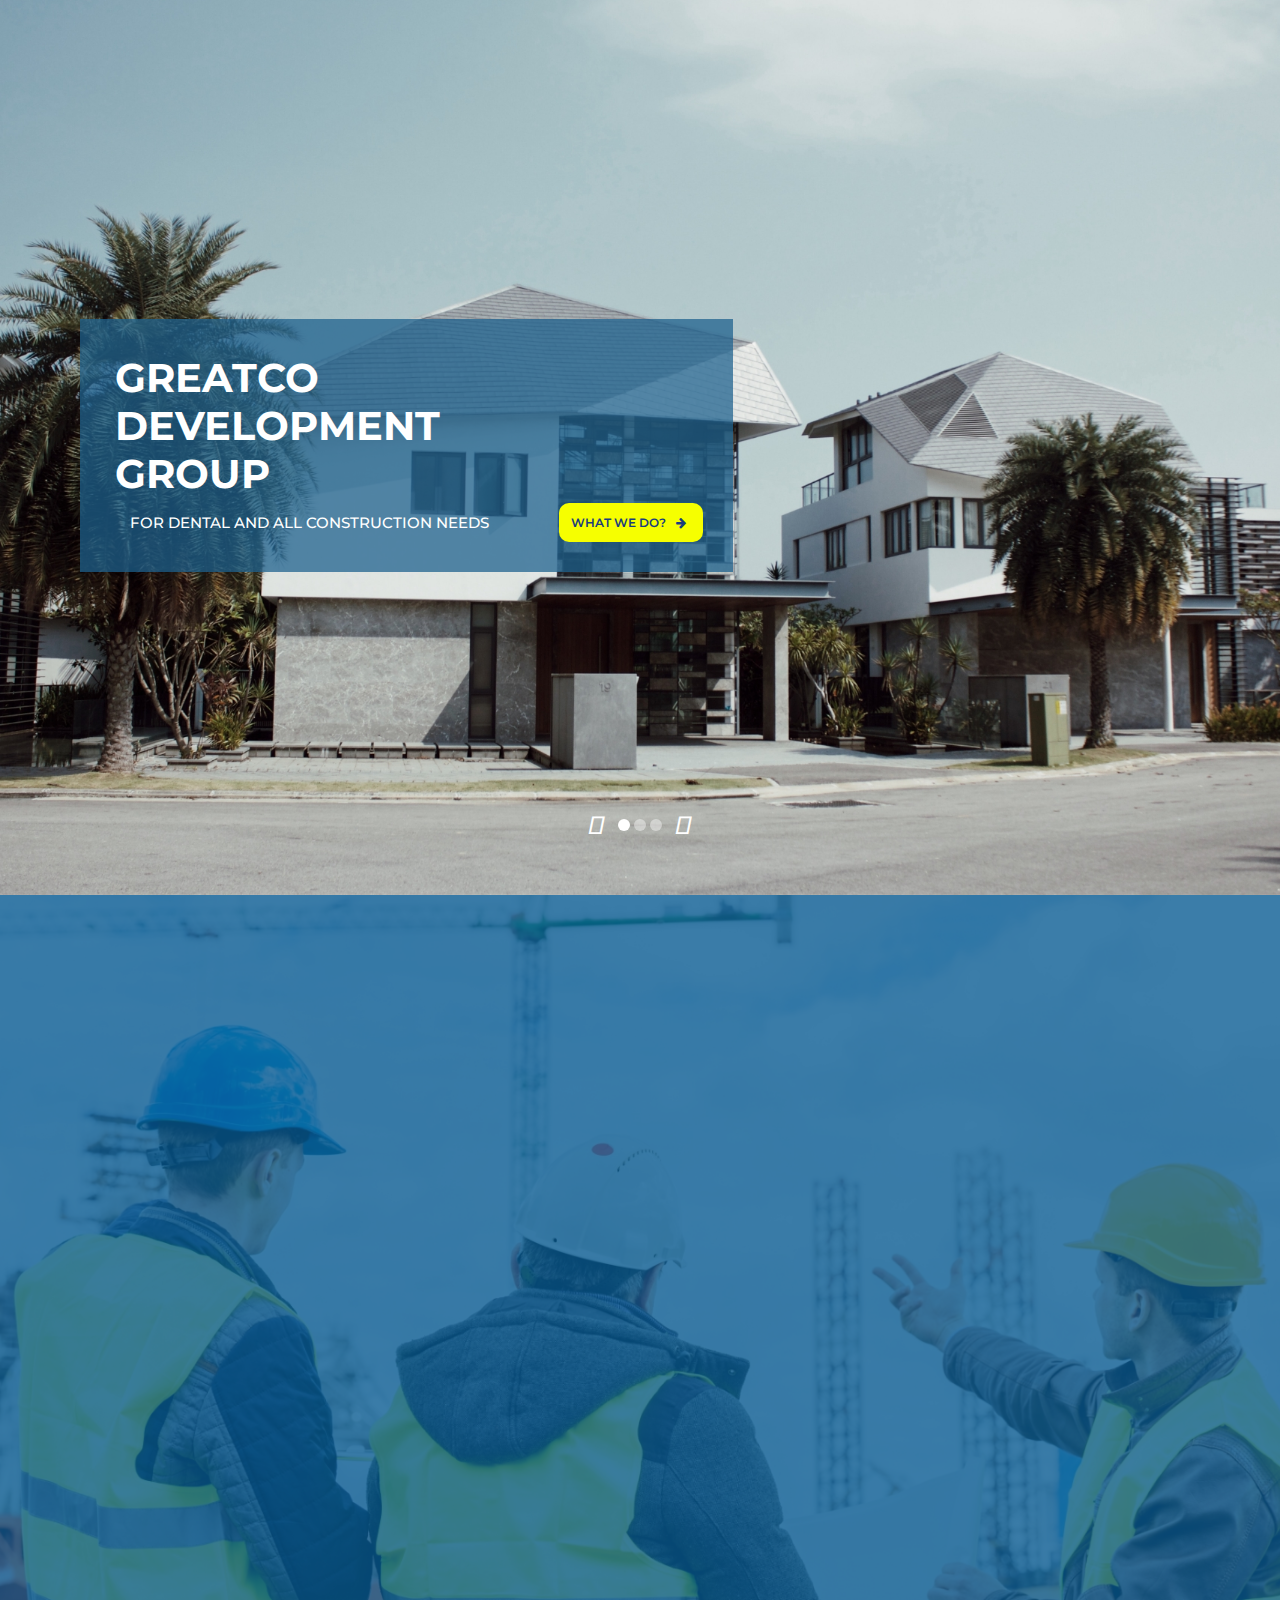
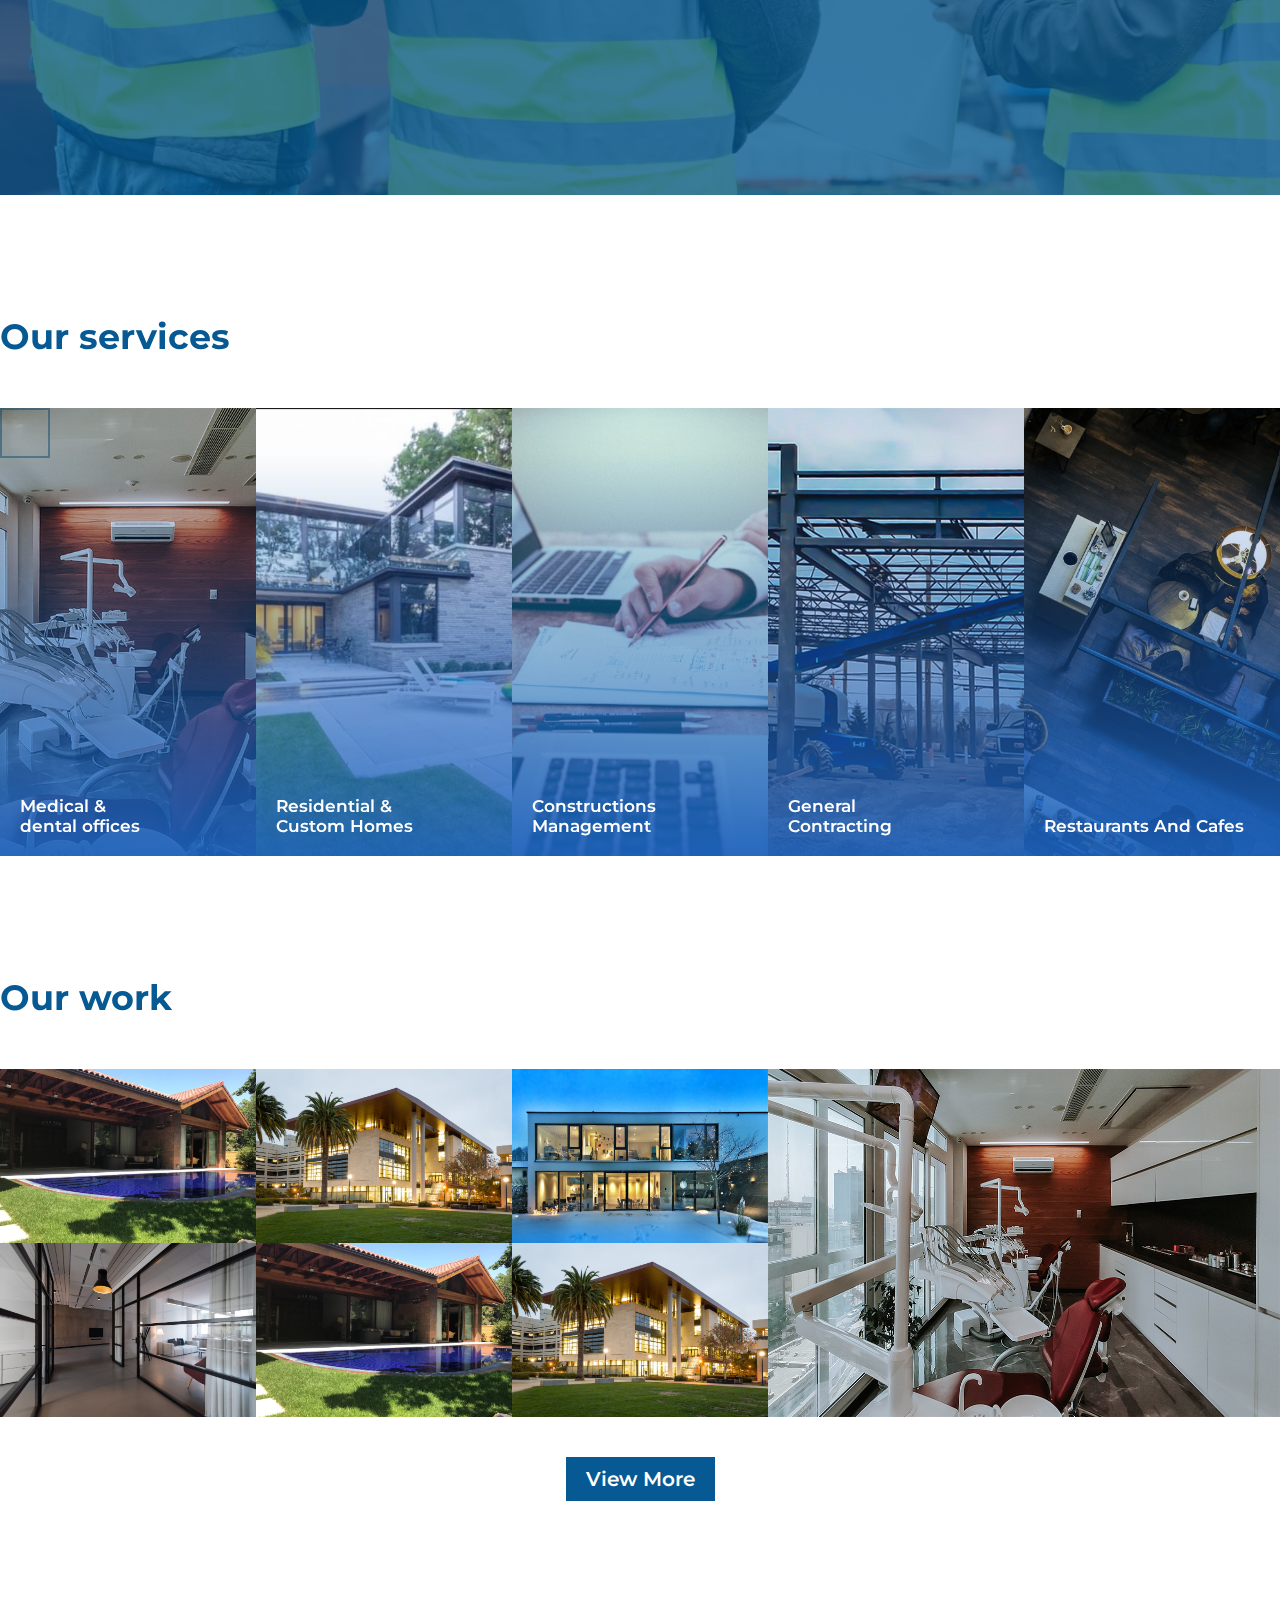
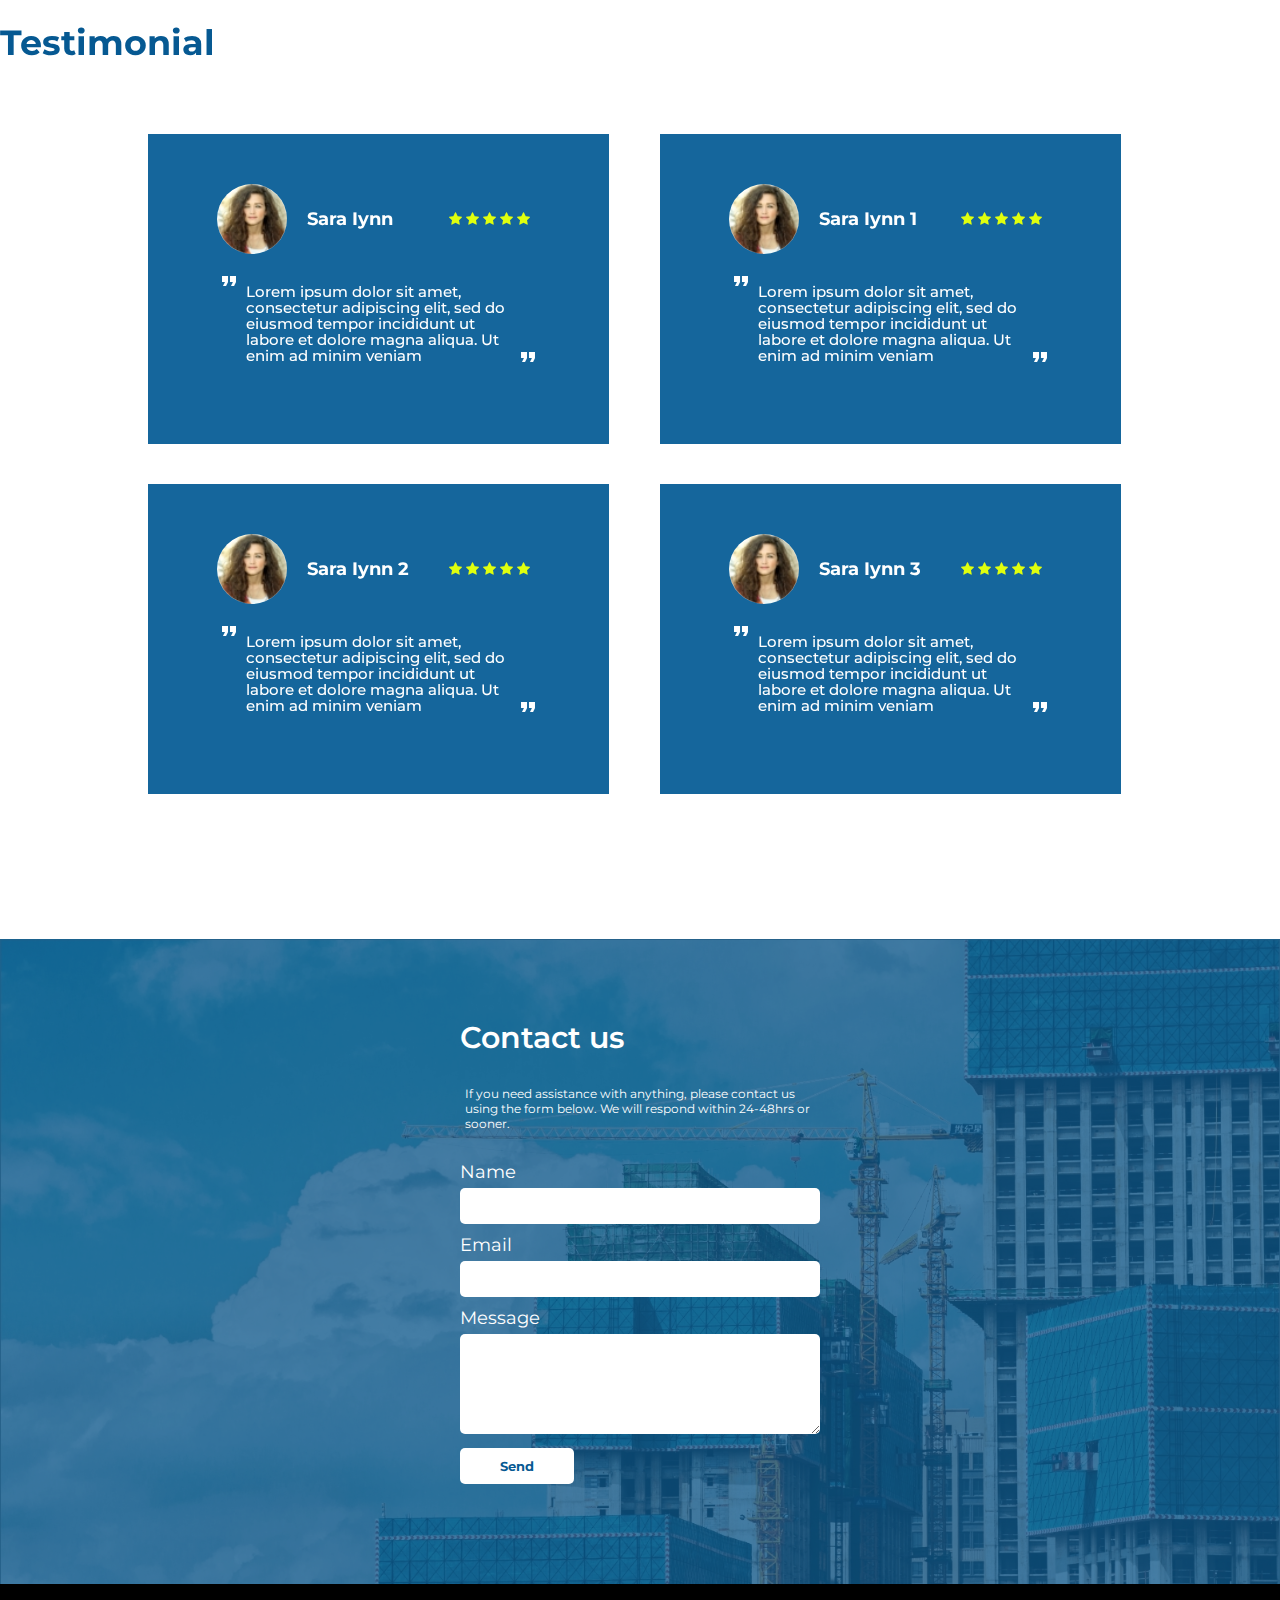
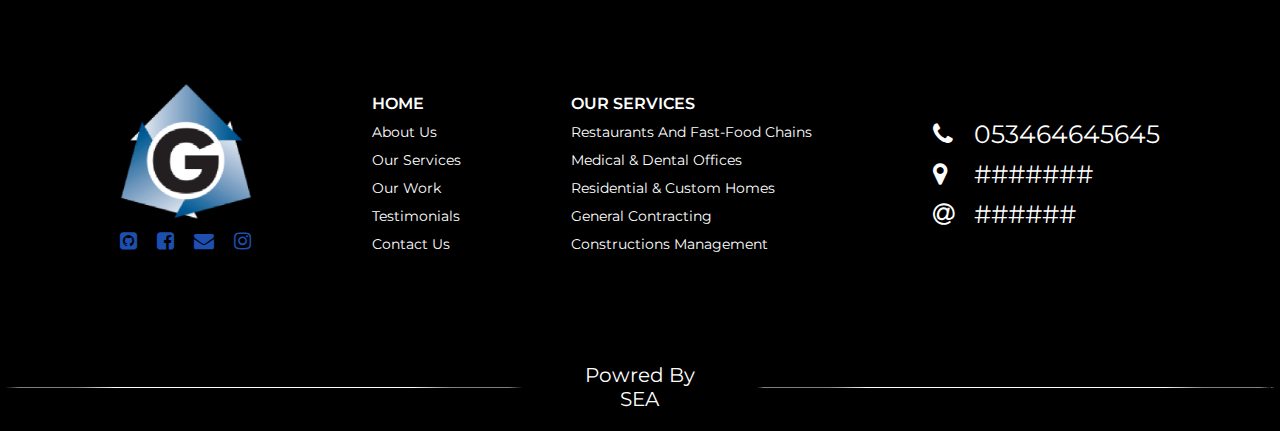
==== commit 87c27f03: "m" ====
--- a/index.html
+++ b/index.html
@@ -4,6 +4,12 @@
     <meta name="viewport" content="width=device-width, initial-scale=1.0">
     <meta charset="utf-8">
     <meta name="keywords" content="">
+
+    <link rel="preconnect" href="https://fonts.googleapis.com">
+<link rel="preconnect" href="https://fonts.gstatic.com" crossorigin>
+<link href="https://fonts.googleapis.com/css2?family=Montserrat:ital,wght@0,100;0,200;0,300;0,400;0,500;0,600;0,700;0,800;0,900;1,100;1,200;1,300;1,400;1,500;1,600;1,700;1,800;1,900&display=swap" rel="stylesheet">
+
+
     <meta name="theme-color" content="#065992">
 
     <!-- <link href="https://cdn.jsdelivr.net/npm/bootstrap@5.0.2/dist/css/bootstrap.min.css" rel="stylesheet" integrity="sha384-EVSTQN3/azprG1Anm3QDgpJLIm9Nao0Yz1ztcQTwFspd3yD65VohhpuuCOmLASjC" crossorigin="anonymous"> -->
@@ -18,14 +24,14 @@
     <link rel="stylesheet" href="css/bootsrabIcon.css">
     <title>GreatCo</title>
 </head>
-<body>
+<body onload="mount()">
     <script>
     </script>
 <!-- 
     browser-sync start --server --files --directore "*"
  -->
 <!-- ----------------------------- -->
-<nav class="navbar navbar-expand-lg navbar-light fixed-top">
+<nav class="navbar navbar-expand-lg  fixed-top">
     <div class="container">
         <a class="navbar-brand" href="#"></a>
         <button onclick="menu()" class="navbar-toggler" type="button" data-bs-toggle="collapse" data-bs-target="#navbarSupportedContent" aria-controls="navbarSupportedContent" aria-expanded="true" aria-label="Toggle navigation" id="more"> 
@@ -36,7 +42,7 @@
         <div class="collapse navbar-collapse" id="navbarSupportedContent">
             <ul class="navbar-nav me-auto mb-2 mb-lg-0">
                 <li class="nav-item" id="NavItem" onclick="navUp()"><a href="#home"><span class="itemName">home<span class="line"></span></span></a></li>
-                <li class="nav-item" id="NavItem" onclick="navUp()"><a href="#about-as"><span class="itemName">about as<span class="line"></span></span></a></li>
+                <li class="nav-item" id="NavItem" onclick="navUp()"><a href="#about-as"><span class="itemName">about us<span class="line"></span></span></a></li>
                 <li class="nav-item" id="NavItem" onclick="navUp()"><a href="#our-services"><span class="itemName">our services<span class="line"></span></span></a></li>
                 <li class="nav-item" id="NavItem" onclick="navUp()"><a href="#our-work"><span class="itemName">our work<span class="line"></span></span></a></li>
                 <li class="nav-item" id="NavItem" onclick="navUp()"><a href="#testimonial"><span class="itemName">testimonials<span class="line"></span></span></a></li>
--- a/css/style.css
+++ b/css/style.css
@@ -53,52 +53,33 @@
     width: 50px;
     height: 50px;
     padding: 0;
-    background-color: black;
-    position: relative;
+    position: relative;
+    color: rgba(0, 0, 0, 0);
+    border-color: rgba(0, 0, 0, 0.445);
+}
+.navbar-toggler:focus{
+    color: rgba(0, 0, 0, 0);
+    border-color: rgba(0, 0, 0, 0.445);
 }
 .bur{
     position: absolute;
-    margin: 3px;
     width: 30px;
     height: 2px;
     border-radius: 20px;
-    transition: all .5s linear;
-    background-color: #F6FF00;
-}
-
-
-.bur1d,.bur3d{
-    position: absolute;
+    transition: all .2s linear;
+    background-color: #ffffff;
     top: 50%;
     left: 50%;
 }
-.bur1d{
-    transform: translate( -50% , -50% ) rotate(45deg);
-}
-.bur3d{
-    transform: translate( -50% , -50% ) rotate(-45deg);
-}
-.bur2d{
-    opacity: 0;
-}
-
-
-/* .bur1{
-    position: absolute;
-    top: 50%;
-    left: 50%;
-    transform: translate( 50% , 0% )  rotate(0deg);
+.bur1{
+    transform: translate( -50% , -12px )  rotate(0deg);
 }
 .bur2{
-    opacity: 1;
+    transform: translate( -50% , -50% )  rotate(0deg);
 }
 .bur3{
-    position: absolute;
-    top: 50%;
-    left: 50%;
-    transform: translate( 50% , 0% ) rotate(0deg);
-} */
-
+    transform: translate( -50% , 10px ) rotate(0deg);
+}
 
 
 
@@ -181,6 +162,11 @@
     }
     .navbar-collapse{
         margin-right: -145px;
+    }
+}
+@media only screen and ( min-width : 990px ) and ( max-width : 1100px ) {
+    .navbar .container .navbar-collapse ul{
+        width: auto;
     }
 }
 /* abd */
@@ -383,7 +369,7 @@
 /* Home */
 .home{
     width: 100%;
-    height:100vh;
+    height:100%;
     overflow: hidden;
     display: grid;
     align-items: center;
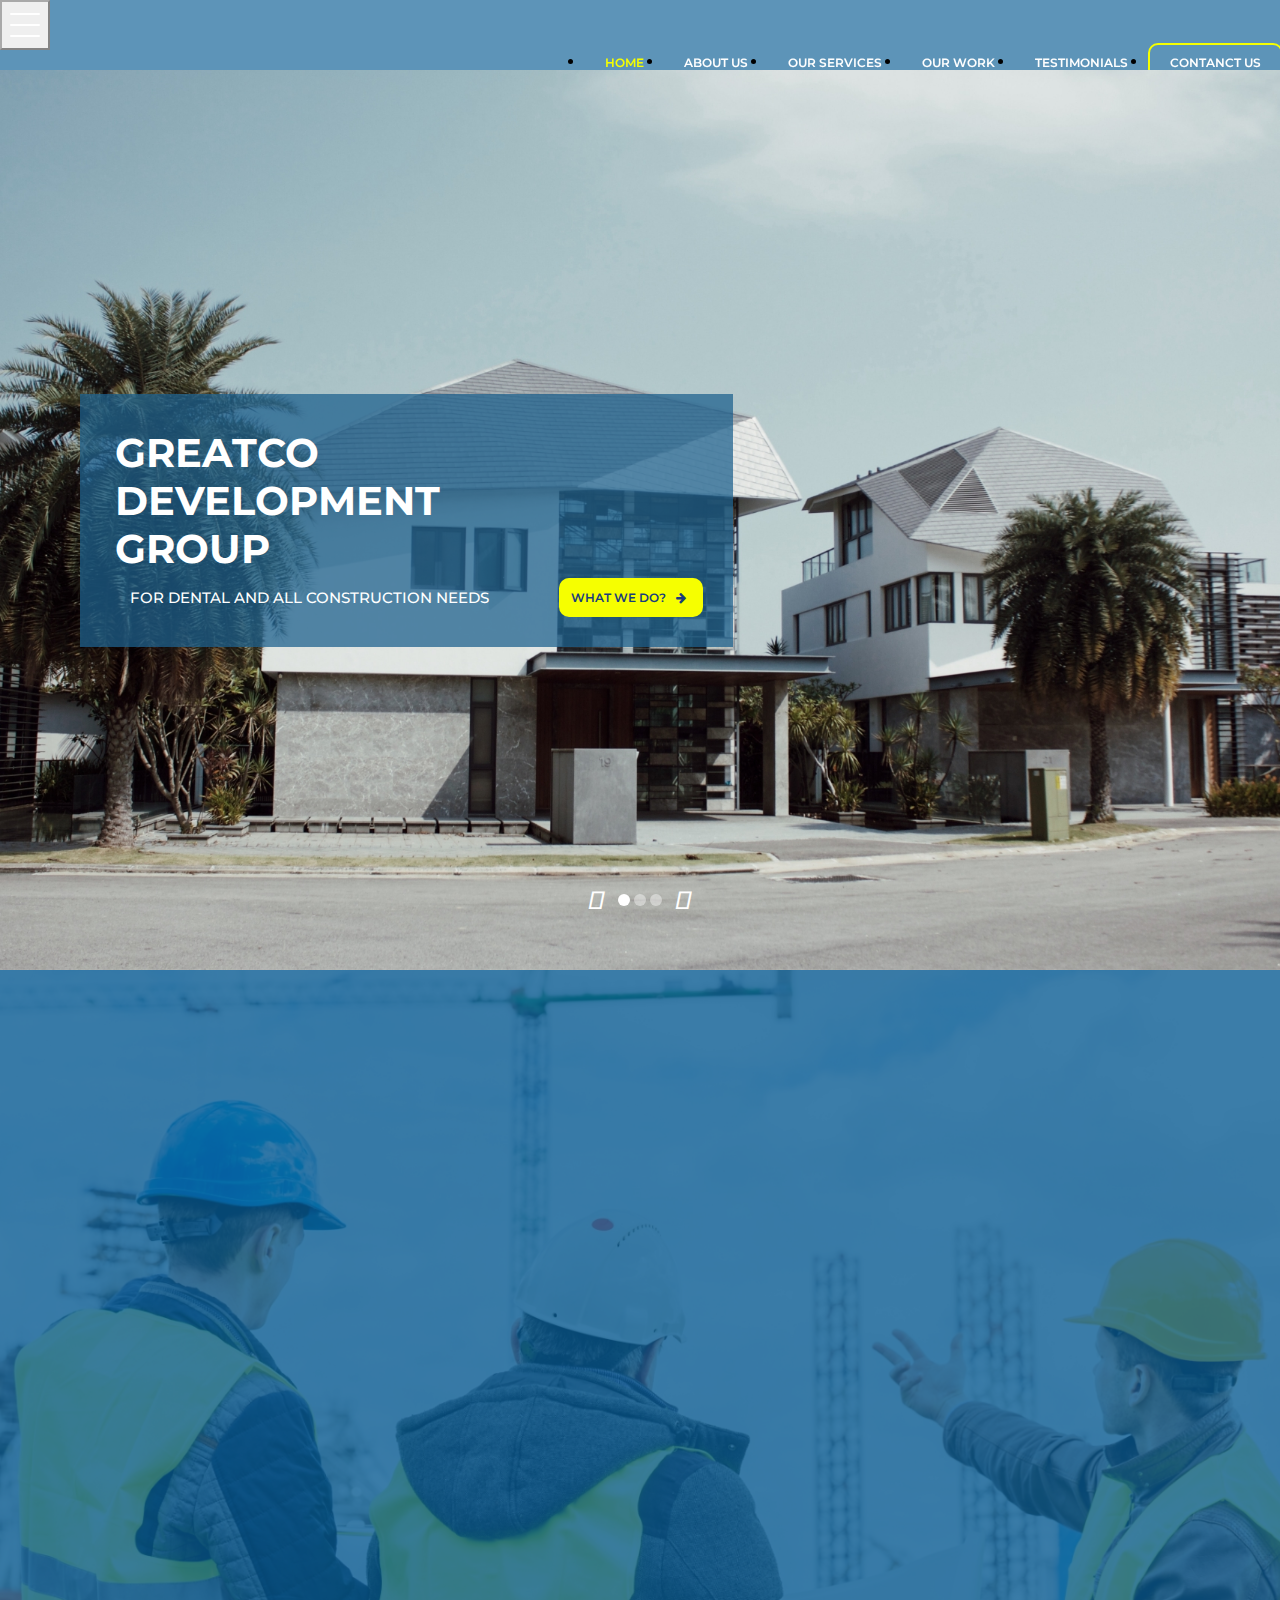
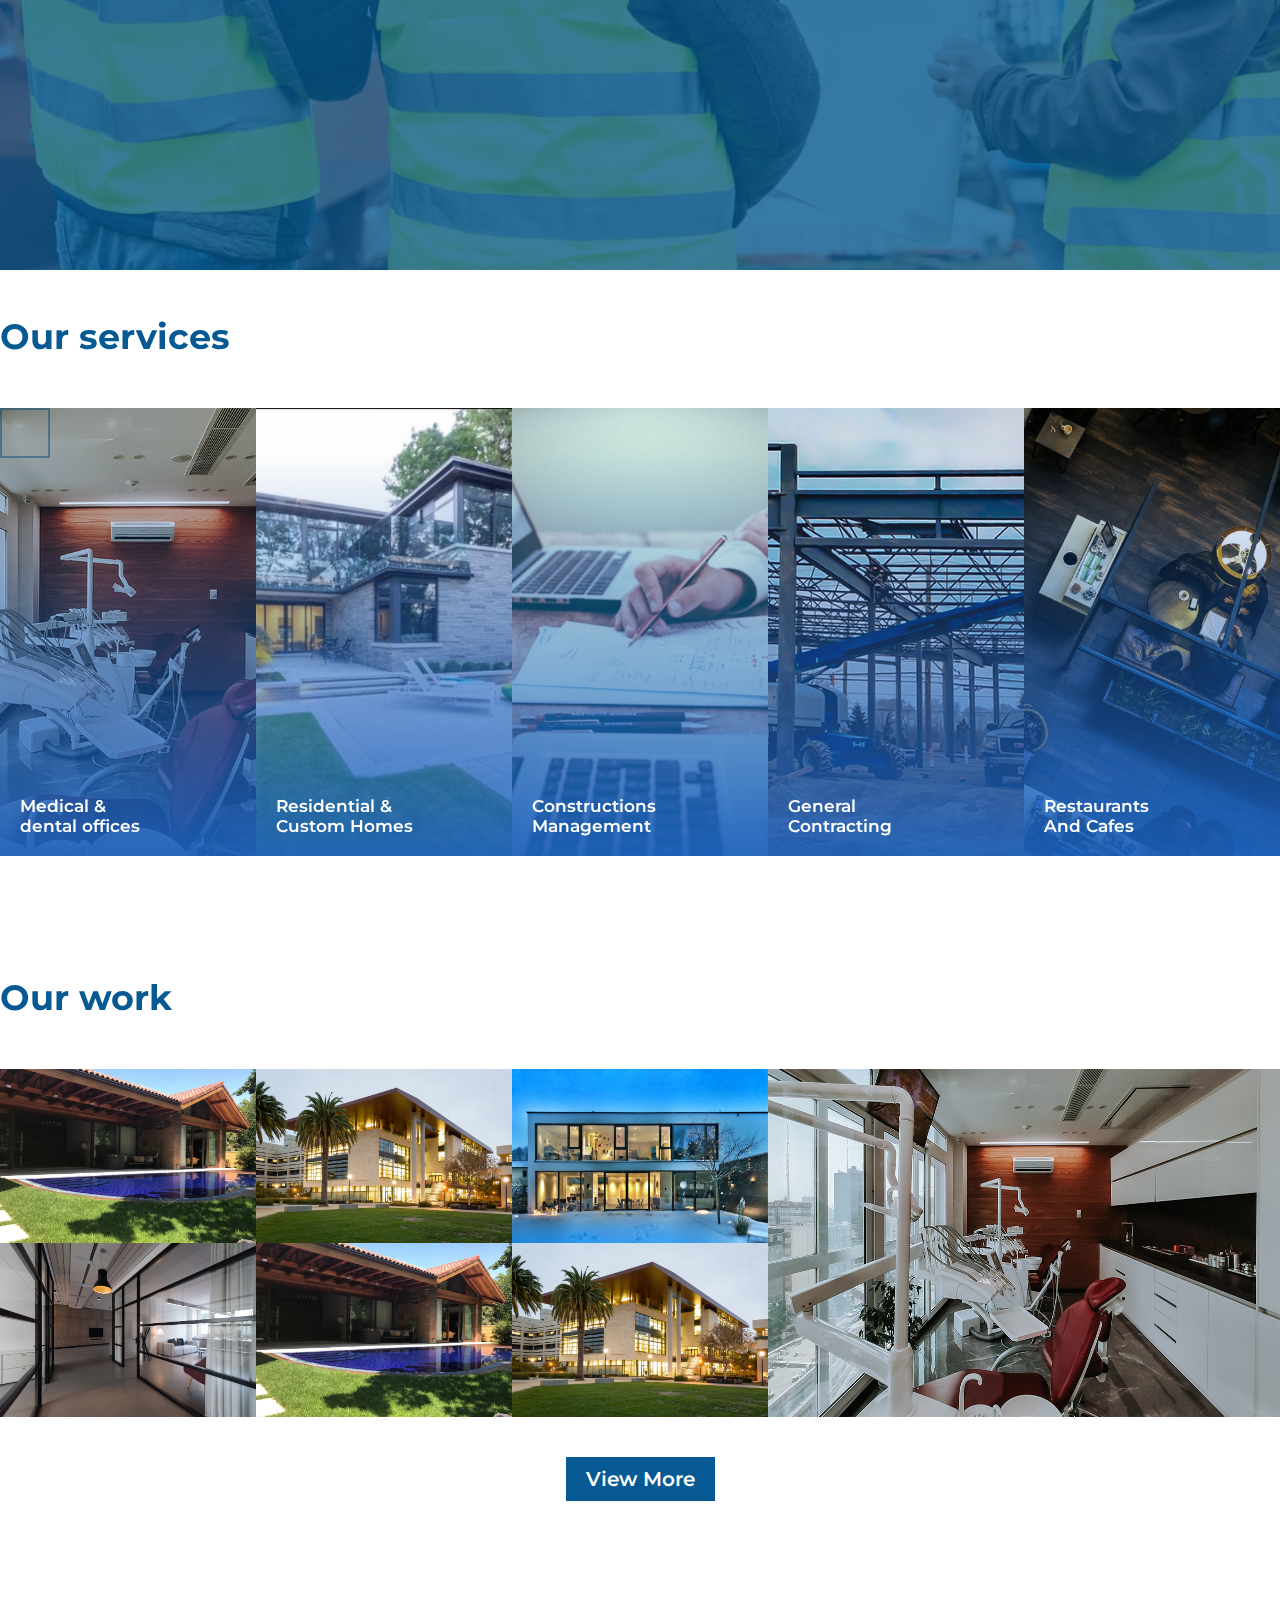
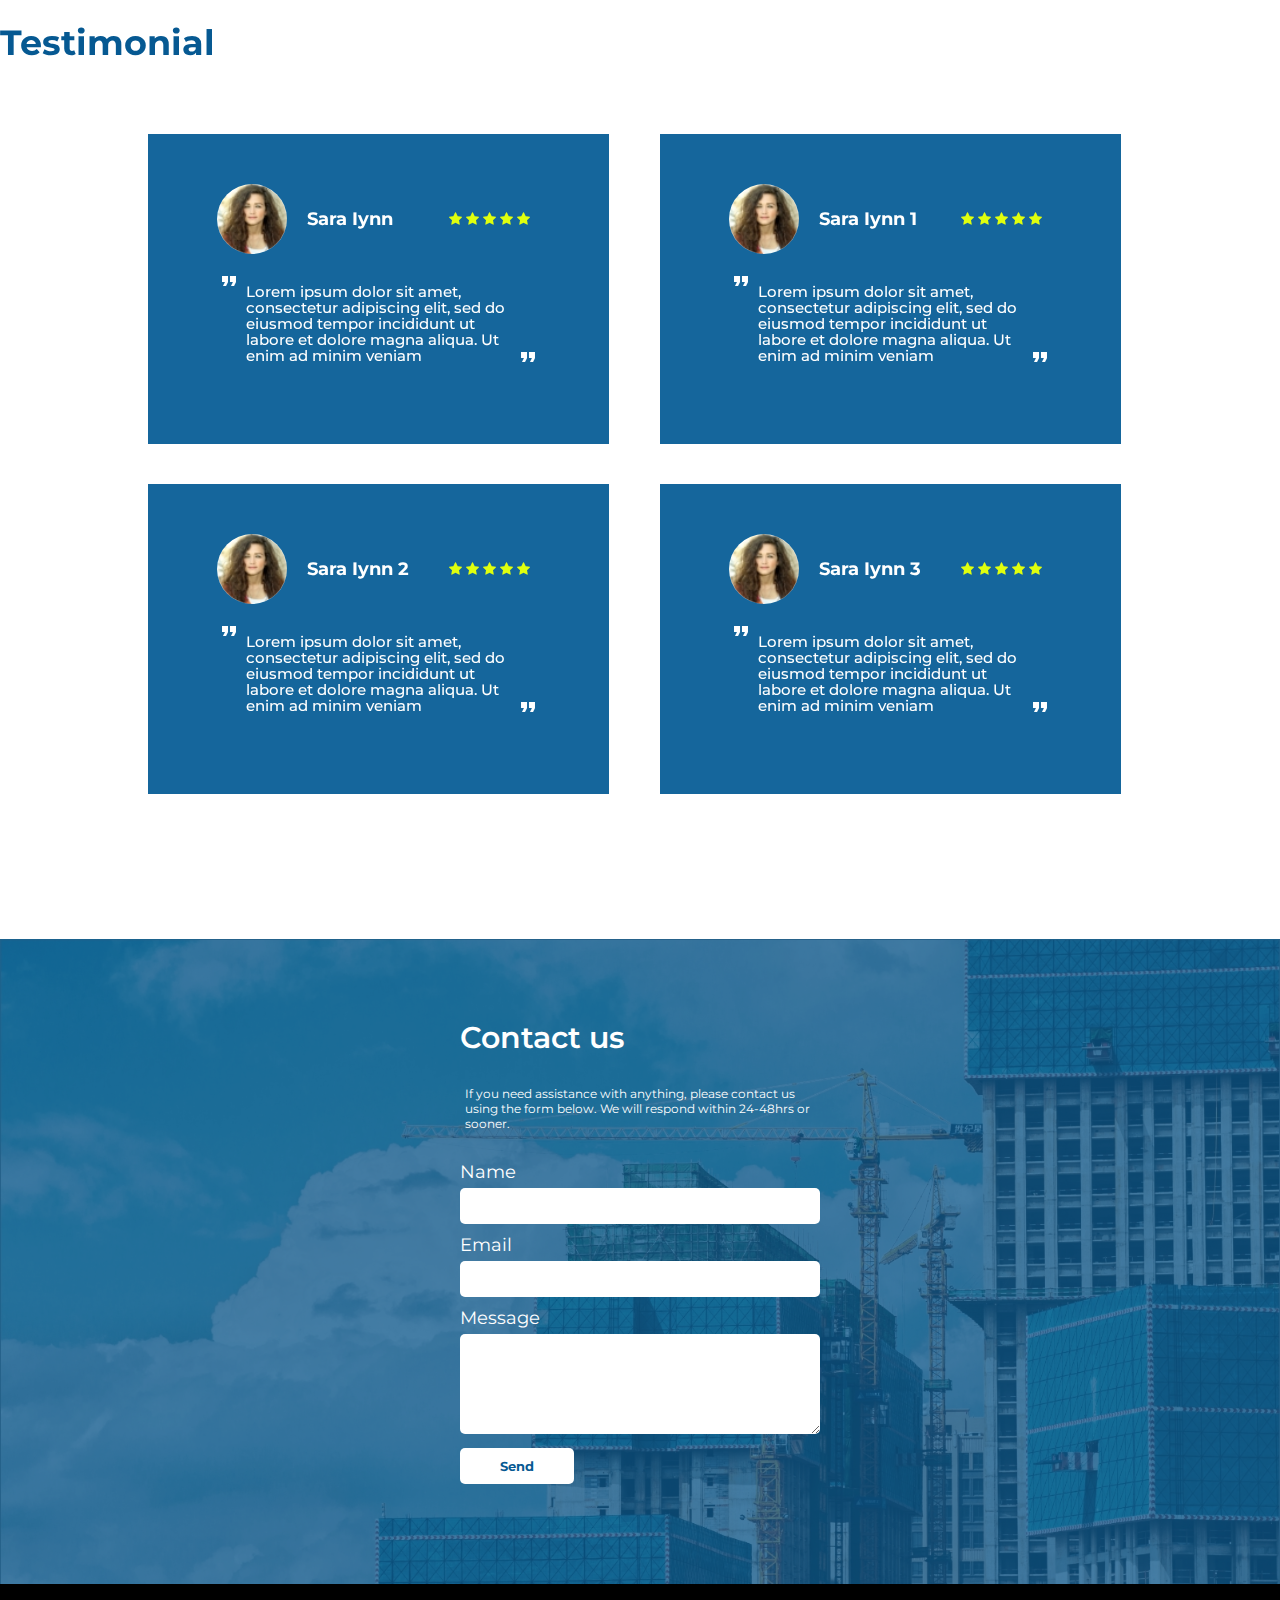
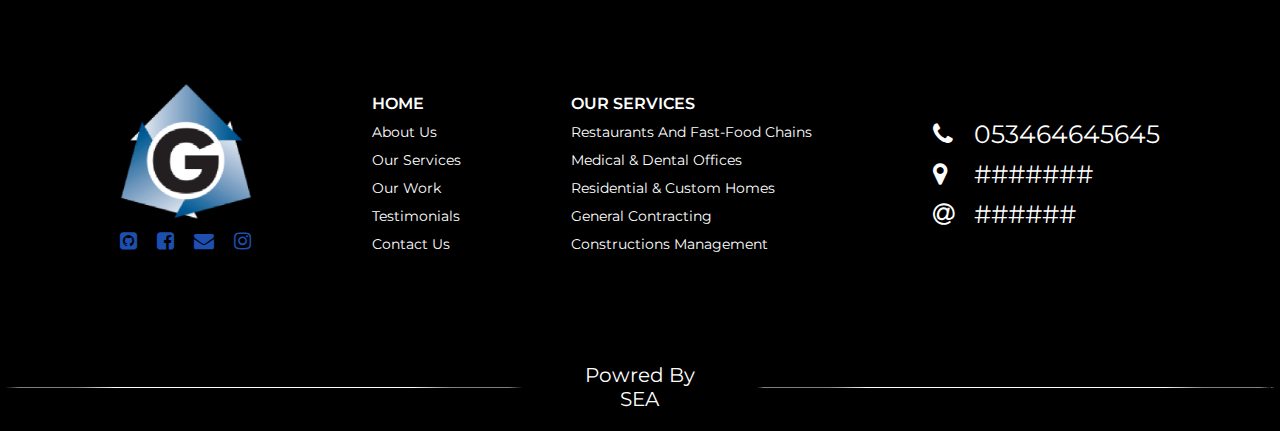
==== commit 3c79d211: "h" ====
--- a/index.html
+++ b/index.html
@@ -1,317 +1,317 @@
-<!DOCTYPE html>
-<html>
-<head>
-    <meta name="viewport" content="width=device-width, initial-scale=1.0">
-    <meta charset="utf-8">
-    <meta name="keywords" content="">
-
-    <link rel="preconnect" href="https://fonts.googleapis.com">
-<link rel="preconnect" href="https://fonts.gstatic.com" crossorigin>
-<link href="https://fonts.googleapis.com/css2?family=Montserrat:ital,wght@0,100;0,200;0,300;0,400;0,500;0,600;0,700;0,800;0,900;1,100;1,200;1,300;1,400;1,500;1,600;1,700;1,800;1,900&display=swap" rel="stylesheet">
-
-
-    <meta name="theme-color" content="#065992">
-
-    <!-- <link href="https://cdn.jsdelivr.net/npm/bootstrap@5.0.2/dist/css/bootstrap.min.css" rel="stylesheet" integrity="sha384-EVSTQN3/azprG1Anm3QDgpJLIm9Nao0Yz1ztcQTwFspd3yD65VohhpuuCOmLASjC" crossorigin="anonymous"> -->
-<link href="https://cdn.jsdelivr.net/npm/bootstrap@5.1.0/dist/css/bootstrap.min.css" rel="stylesheet" integrity="sha384-KyZXEAg3QhqLMpG8r+8fhAXLRk2vvoC2f3B09zVXn8CA5QIVfZOJ3BCsw2P0p/We" crossorigin="anonymous">
-
-    <link rel="icon" href="images/gREATcO LOGO.png" type="image/png" sizes="8x16">
-    <link href="https://fonts.googleapis.com/icon?family=Material+Icons" rel="stylesheet">
-    <link rel="stylesheet" href="css/style.css">
-    <link rel="stylesheet" href="./css/font-awesome.min.css">
-    <script src='js/icon.js'></script>
-    <script src='js/testimonial-data.js'></script>
-    <link rel="stylesheet" href="css/bootsrabIcon.css">
-    <title>GreatCo</title>
-</head>
-<body onload="mount()">
-    <script>
-    </script>
-<!-- 
-    browser-sync start --server --files --directore "*"
- -->
-<!-- ----------------------------- -->
-<nav class="navbar navbar-expand-lg  fixed-top">
-    <div class="container">
-        <a class="navbar-brand" href="#"></a>
-        <button onclick="menu()" class="navbar-toggler" type="button" data-bs-toggle="collapse" data-bs-target="#navbarSupportedContent" aria-controls="navbarSupportedContent" aria-expanded="true" aria-label="Toggle navigation" id="more"> 
-                <div class="bur1 bur1d bur"></div>
-                <div class="bur2 bur2d bur"></div>
-                <div class="bur3 bur3d bur"></div>
-        </button>
-        <div class="collapse navbar-collapse" id="navbarSupportedContent">
-            <ul class="navbar-nav me-auto mb-2 mb-lg-0">
-                <li class="nav-item" id="NavItem" onclick="navUp()"><a href="#home"><span class="itemName">home<span class="line"></span></span></a></li>
-                <li class="nav-item" id="NavItem" onclick="navUp()"><a href="#about-as"><span class="itemName">about us<span class="line"></span></span></a></li>
-                <li class="nav-item" id="NavItem" onclick="navUp()"><a href="#our-services"><span class="itemName">our services<span class="line"></span></span></a></li>
-                <li class="nav-item" id="NavItem" onclick="navUp()"><a href="#our-work"><span class="itemName">our work<span class="line"></span></span></a></li>
-                <li class="nav-item" id="NavItem" onclick="navUp()"><a href="#testimonial"><span class="itemName">testimonials<span class="line"></span></span></a></li>
-                <li class="nav-item" id="NavItem" onclick="navUp()"><a href="#contact-us"><span class="itemName itemNameLast">contanct us</span></a></li>
-            </ul>
-            
-        </div>
-    </div>
-</nav>
-<!-- ----------------------------- -->
-<!-- <header class="header" id="headre">
-    <div class="layer"></div>
-    <div class="header-content">
-        <a href="index.html"><div class="header-icon logo"><img src="./images/gREATcO LOGO.png" alt="" srcset=""></div></a>
-        <nav class="header-navbar">
-            <div class="navbar-item">
-                <div class="navbar-child list">
-                    <span class="list-icon" id="iconMore"><i class="fa fa-bars" aria-hidden="true"></i></span>
-                    <ul class="drop-list">
-                        <li><a href="#home"><span class="itemName">home<span class="line"></span></span></a></li>
-                        <li><a href="#about-as"><span class="itemName">about as<span class="line"></span></span></a></li>
-                        <li><a href="#our-services"><span class="itemName">our services<span class="line"></span></span></a></li>
-                        <li><a href="#our-work"><span class="itemName">our work<span class="line"></span></span></a></li>
-                        <li><a href="#testimonial"><span class="itemName">testimonials<span class="line"></span></span></a></li>
-                        <li><a href="#contact-us"><span class="itemName">contanct us</span></a></li>
-                    </ul>
-                </div> 
-            </div>
-        </nav> 
-    </div>
-</header> -->
-
-<section class="home" id="home">
-    <div class="home-container">
-        <div class="home-background">
-            <div class="background-item"></div>
-            <div class="background-item"></div>
-            <div class="background-item"></div>
-        </div> <!-- ./home-background-->
-        <div class="home-content">
-            <div class="home-body">
-                <div class="company-name">GREATCO <br/>Development<br/> group</div> <!-- ./company-name-->
-                <div class="home-main">
-                    <div class="company-desc"><span>For Dental and all</span> construction needs</div> <!-- ./company-desc-->
-                    <div onclick="" class="what-we-do-btn"><a href="our-work.html" class="btn-do">what we do?<i class="fa fa-arrow-right" aria-hidden="true"></i></a></div> <!-- ./what-we-do-btn-->
-                </div>
-            </div> <!-- ./home-content-->
-        </div> <!-- ./home-container-->
-        <div class="home-controll">
-            <ul>
-                <li><span onclick="swap_back('right',1)" class="controll-item"><i class="fas fa-arrow-left" aria-hidden="true"></i></span></li>
-                <li><span class="cyrcel"></span></li>
-                <li><span class="cyrcel"></span></li>
-                <li><span class="cyrcel"></span></li>
-                <li><span onclick="swap_back('left',1)" class="controll-item"><i class="fas fa-arrow-right" aria-hidden="true"></i></span></li>
-            </ul>
-        </div> <!-- ./home-controll-->
-    </div> <!-- ./home-container-->
-</section> <!-- ./home-->
-
-<section class="about-as" id="about-as">
-    <div class="layer"></div>
-    <div class="about-container">
-        <div class="about-as-desc">
-            <div class="about-title">Who are we?</div> <!-- ./about-title-->
-            <div class="about-desc"> <!-- ./about-desc-->
-                <span>Greatco Development Group, is a family-owned construction development company established in 2001 in Mississauga, Ontario.</span>
-                <span>Our experience in the field will tell you that we are focused on quality construction and quality relationship.</span>
-            </div>
-            <div class="about-histore">
-                The company started with speciality in dental office constructions and have since then expanded to include many other construction services.
-                Our goal is to provide our clients with a one stop shop for all their construction needs and we as a team believe that together we will create the space of your dreams!
-            </div> <!-- ./about-histore-->
-        </div> <!-- ./about-as-content-->
-        <div class="about-us-img">
-            <img src="images/Mask Group 1.png" alt="" srcset="">
-        </div>
-    </div>
-</section> <!-- ./about-as-->
-
-<section class="our-services" id="our-services">
-    <div class="services-container">
-        <div class="section-title">Our services</div>
-        <div class="services-content">
-            <div class="services-item">
-                <a href=""><span class="moveServices"></span></a>
-                <div class="image"></div>
-                <div class="layer"></div>
-                <span class="item-title"><span>Medical &</span> dental offices</span>
-            </div> <!-- ./services-item-->
-
-            
-            <div class="services-item">
-                <div class="image"></div>
-                <div class="layer"></div>
-                <span class="item-title"><span>Residential &</span> Custom Homes</span>
-            </div> <!-- ./services-item-->
-            <div class="services-item">
-                <div class="image"></div>
-                <div class="layer"></div>
-                <span class="item-title"><span>Constructions</span> Management</span>
-            </div> <!-- ./services-item-->
-            <div class="services-item">
-                <div class="image"></div>
-                <div class="layer"></div>
-                <span class="item-title"><span>General</span> Contracting</span>
-            </div> <!-- ./services-item-->
-            <div class="services-item">
-                <div class="image"></div>
-                <div class="layer"></div>
-                <span class="item-title">Restaurants And Cafes</span>
-            </div> <!-- ./services-item-->
-        </div>
-    </div> <!-- ./services-content-->
-</section> <!-- ./our-services-->
-
-<section class="our-work" id="our-work">
-    <div class="work-contant">
-        <div class="section-title">Our work</div>
-        <div class="work-main">
-            <span class="work-main-item">
-                <div class="layer"><span class="project-title">Title</span></div>
-                <img class="f1" src="images/work-1.jpg" alt="" srcset="">
-            </span>
-            <span class="work-main-item">
-                <div class="layer"><span class="project-title">Title</span></div>
-                <img class="f2" src="images/work-2.jpg" alt="" srcset="">
-            </span>
-            <span class="work-main-item">
-                <div class="layer"><span class="project-title">Title</span></div>
-                <img class="f3" src="images/work-3.jpg" alt="" srcset="">
-            </span>
-            <span class="work-main-item">
-                <div class="layer"><span class="project-title">Title</span></div>
-                <img class="f4" src="images/work-4.jpg" alt="" srcset="">
-            </span>
-            <span class="work-main-item">
-                <div class="layer"><span class="project-title">Title</span></div>
-                <img class="f5" src="images/work-1.jpg" alt="" srcset="">
-            </span>
-            <span class="work-main-item">
-                <div class="layer"><span class="project-title">Title</span></div>
-                <img class="f6" src="images/work-2.jpg" alt="" srcset="">
-            </span>
-            <span class="work-main-item">
-                <div class="layer"><span class="project-title">Title</span></div>
-                <img class="f7" src="images/work-5.jpg" alt="" srcset="">
-            </span>
-        </div> <!-- ./work-main-->
-        <a href="our-work.html"><div onclick="" class="view-more-btn">View more</div></a>
-    </div> <!-- ./work-content-->
-</section> <!-- ./our-work-->
-
-<section class="testimonial" id="testimonial">
-    <div class="testimonial-container">
-        <div class="section-title">Testimonial</div>
-        <div class="testimonial-content">
-            
-            <script>
-                let dataTestimonial=data;
-                dataTestimonial.forEach(item => {
-                    document.write(
-                    `   <div class="testimonial-item">
-                            <div class="testimonial-item-head">
-                                <div class="item-img"><img src="images/29095060_145404582958023_2236676456446951424_n.jpg" alt="" srcset=""></div>
-                                <div class="item-name">${item.name}</div>
-                                <span class="item-rate">
-                                    <i class="fa fa-star" aria-hidden="true"></i>
-                                    <i class="fa fa-star" aria-hidden="true"></i>
-                                    <i class="fa fa-star" aria-hidden="true"></i>
-                                    <i class="fa fa-star" aria-hidden="true"></i>
-                                    <i class="fa fa-star" aria-hidden="true"></i>
-                                </span> <!-- ./item-rate-->
-                            </div> <!-- ./testimonial-item-head-->
-                            <div class="testimonial-item-body">
-                                <span class="quote"><i class="material-icons">&#xe244;</i></span>
-                                <span class="desc">${item.desc}</span>
-                                <span class="quote"><i class="material-icons">&#xe244;</i></span>
-                            </div> <!-- ./testimonial-item-body-->
-                        </div> <!-- ./testimonial-item-->
-                    `
-                    );
-                });
-            </script>
-            
-        </div> <!-- ./testimonial-main-->
-    </div> <!-- ./testimonial-content-->
-</section> <!-- ./testimonial -->
-
-<section class="contact-us" id="contact-us">
-    <div class="layer"></div>
-    <div class="contact-content">
-        <div class="contact-us-title">Contact us</div>
-        <div class="contact-us-desc">
-            If you need assistance with anything, please contact us using the form below. We will respond within 24-48hrs or sooner.
-        </div> <!-- ./contact-us-desc -->
-        <div class="contact-us-form">
-            <form action="" method="post">
-                <label for="clint-name">Name</label>
-                <input type="text" class="clint-name" name="clint-name" id="">
-                <label for="clint-email">Email</label>
-                <input type="text" class="clint-email" name="clint-email" id="">
-                <label for="clint-message">Message</label>
-                <textarea name="" class="clint-message" id="clint-message"></textarea>
-                <input type="submit" class="clint-send" value="Send">
-            </form>
-        </div> <!-- ./contact-us-form -->
-    </div> <!-- ./contact-content -->
-</section> <!-- ./contact-us -->
-
-<footer class="footer">
-    <div class="footer-container">
-        <div class="footer-content">
-            <div class="footer-item shape">
-                <img src="images/gREATcO LOGO.png" alt="" srcset="">
-                <ul class="list_child_1">
-                    <li><i class="fa fa-github-square" aria-hidden="true"></i></li>
-                    <li><i class="fa fa-facebook-square" aria-hidden="true"></i></li>
-                    <li><i class="fa fa-envelope large" aria-hidden="true"></i></li>
-                    <li><i class="fa fa-instagram" aria-hidden="true"></i></li>
-                </ul>
-            </div> <!-- ./footer-item -->
-            <div class="footer-item footer_home">
-                  <ul class="">
-                      <li>home</li>
-                      <li>about us</li>
-                      <li>our services</li>
-                      <li>our work</li>
-                      <li>testimonials</li>
-                      <li>contact us</li>
-                  </ul>
-            </div> <!-- ./footer-item -->
-            <div class="footer-item footer_services">
-                <ul class="">
-                    <li>Our services</li>
-                    <li>Restaurants and fast-food chains</li>
-                    <li>Medical & dental offices</li>
-                    <li>Residential & Custom Homes</li>
-                    <li>General Contracting</li>
-                    <li>Constructions Management</li>
-                </ul>
-            </div> <!-- ./footer-item -->
-            <div class="footer-item footer_contact">
-                    <span><i class="fa fa-phone" aria-hidden="true"></i></span>
-                        <span class="number-phone" title="click to copy">053464645645</span>
-                    <span><i class="fa fa-map-marker" aria-hidden="true"></i></span>
-                        <span class="number-phone" title="click to copy">#######</span>
-                    <span><i class="fa fa-at" aria-hidden="true"></i></span>
-                        <span class="number-phone" title="click to copy">######</span>
-            </div> <!-- ./footer-item -->
-        </div>
-    </div>
-    <div class="powred-by">
-        <span class="line"></span>
-        <span class="name-team">
-            <span>Powred By</span>
-            <span>SEA</span>
-        </span>
-        <span class="line"></span>
-    </div>
-</footer> <!-- ./footer -->
-<script src="js/scroll.js"></script>
-<script src="js/index.js"></script>
-<!-- <script src="https://cdn.jsdelivr.net/npm/@popperjs/core@2.9.2/dist/umd/popper.min.js" integrity="sha384-IQsoLXl5PILFhosVNubq5LC7Qb9DXgDA9i+tQ8Zj3iwWAwPtgFTxbJ8NT4GN1R8p" crossorigin="anonymous"></script>
-    <script src="https://cdn.jsdelivr.net/npm/bootstrap@5.0.2/dist/js/bootstrap.min.js" integrity="sha384-cVKIPhGWiC2Al4u+LWgxfKTRIcfu0JTxR+EQDz/bgldoEyl4H0zUF0QKbrJ0EcQF" crossorigin="anonymous"></script> -->
-
-    <!-- 
-
-    -->
-    <script src="https://cdn.jsdelivr.net/npm/bootstrap@5.1.0/dist/js/bootstrap.bundle.min.js" integrity="sha384-U1DAWAznBHeqEIlVSCgzq+c9gqGAJn5c/t99JyeKa9xxaYpSvHU5awsuZVVFIhvj" crossorigin="anonymous"></script>
-</body>
+<!DOCTYPE html>
+<html>
+<head>
+    <meta name="viewport" content="width=device-width, initial-scale=1.0">
+    <meta charset="utf-8">
+    <meta name="keywords" content="">
+
+    <link rel="preconnect" href="https://fonts.googleapis.com">
+<link rel="preconnect" href="https://fonts.gstatic.com" crossorigin>
+<link href="https://fonts.googleapis.com/css2?family=Montserrat:ital,wght@0,100;0,200;0,300;0,400;0,500;0,600;0,700;0,800;0,900;1,100;1,200;1,300;1,400;1,500;1,600;1,700;1,800;1,900&display=swap" rel="stylesheet">
+
+
+    <meta name="theme-color" content="#065992">
+
+    <!-- <link href="https://cdn.jsdelivr.net/npm/bootstrap@5.0.2/dist/css/bootstrap.min.css" rel="stylesheet" integrity="sha384-EVSTQN3/azprG1Anm3QDgpJLIm9Nao0Yz1ztcQTwFspd3yD65VohhpuuCOmLASjC" crossorigin="anonymous"> -->
+<link href="https://cdn.jsdelivr.net/npm/bootstrap@5.1.0/dist/css/bootstrap.min.css" rel="stylesheet" integrity="sha384-KyZXEAg3QhqLMpG8r+8fhAXLRk2vvoC2f3B09zVXn8CA5QIVfZOJ3BCsw2P0p/We" crossorigin="anonymous">
+
+    <link rel="icon" href="images/gREATcO LOGO.png" type="image/png" sizes="8x16">
+    <link href="https://fonts.googleapis.com/icon?family=Material+Icons" rel="stylesheet">
+    <link rel="stylesheet" href="css/style.css">
+    <link rel="stylesheet" href="./css/font-awesome.min.css">
+    <script src='js/icon.js'></script>
+    <script src='js/testimonial-data.js'></script>
+    <link rel="stylesheet" href="css/bootsrabIcon.css">
+    <title>GreatCo</title>
+</head>
+<body onload="mount()">
+    <script>
+    </script>
+<!-- 
+    browser-sync start --server --files --directore "*"
+ -->
+<!-- ----------------------------- -->
+<nav class="navbar navbar-expand-lg  fixed-top">
+    <div class="container">
+        <a class="navbar-brand" href="#"></a>
+        <button onclick="menu()" class="navbar-toggler" type="button" data-bs-toggle="collapse" data-bs-target="#navbarSupportedContent" aria-controls="navbarSupportedContent" aria-expanded="true" aria-label="Toggle navigation" id="more"> 
+                <div class="bur1 bur1d bur"></div>
+                <div class="bur2 bur2d bur"></div>
+                <div class="bur3 bur3d bur"></div>
+        </button>
+        <div class="collapse navbar-collapse" id="navbarSupportedContent">
+            <ul class="navbar-nav me-auto mb-2 mb-lg-0">
+                <li class="nav-item" id="NavItem" onclick="navUp()"><a href="#home"><span class="itemName">home<span class="line"></span></span></a></li>
+                <li class="nav-item" id="NavItem" onclick="navUp()"><a href="#about-as"><span class="itemName">about us<span class="line"></span></span></a></li>
+                <li class="nav-item" id="NavItem" onclick="navUp()"><a href="#our-services"><span class="itemName">our services<span class="line"></span></span></a></li>
+                <li class="nav-item" id="NavItem" onclick="navUp()"><a href="#our-work"><span class="itemName">our work<span class="line"></span></span></a></li>
+                <li class="nav-item" id="NavItem" onclick="navUp()"><a href="#testimonial"><span class="itemName">testimonials<span class="line"></span></span></a></li>
+                <li class="nav-item" id="NavItem" onclick="navUp()"><a href="#contact-us"><span class="itemName itemNameLast">contanct us</span></a></li>
+            </ul>
+            
+        </div>
+    </div>
+</nav>
+<!-- ----------------------------- -->
+<!-- <header class="header" id="headre">
+    <div class="layer"></div>
+    <div class="header-content">
+        <a href="index.html"><div class="header-icon logo"><img src="./images/gREATcO LOGO.png" alt="" srcset=""></div></a>
+        <nav class="header-navbar">
+            <div class="navbar-item">
+                <div class="navbar-child list">
+                    <span class="list-icon" id="iconMore"><i class="fa fa-bars" aria-hidden="true"></i></span>
+                    <ul class="drop-list">
+                        <li><a href="#home"><span class="itemName">home<span class="line"></span></span></a></li>
+                        <li><a href="#about-as"><span class="itemName">about as<span class="line"></span></span></a></li>
+                        <li><a href="#our-services"><span class="itemName">our services<span class="line"></span></span></a></li>
+                        <li><a href="#our-work"><span class="itemName">our work<span class="line"></span></span></a></li>
+                        <li><a href="#testimonial"><span class="itemName">testimonials<span class="line"></span></span></a></li>
+                        <li><a href="#contact-us"><span class="itemName">contanct us</span></a></li>
+                    </ul>
+                </div> 
+            </div>
+        </nav> 
+    </div>
+</header> -->
+
+<section class="home" id="home">
+    <div class="home-container">
+        <div class="home-background">
+            <div class="background-item"></div>
+            <div class="background-item"></div>
+            <div class="background-item"></div>
+        </div> <!-- ./home-background-->
+        <div class="home-content">
+            <div class="home-body">
+                <div class="company-name">GREATCO <br/>Development<br/> group</div> <!-- ./company-name-->
+                <div class="home-main">
+                    <div class="company-desc"><span>For Dental and all</span> construction needs</div> <!-- ./company-desc-->
+                    <div onclick="" class="what-we-do-btn"><a href="our-work.html" class="btn-do">what we do?<i class="fa fa-arrow-right" aria-hidden="true"></i></a></div> <!-- ./what-we-do-btn-->
+                </div>
+            </div> <!-- ./home-content-->
+        </div> <!-- ./home-container-->
+        <div class="home-controll">
+            <ul>
+                <li><span onclick="swap_back('right',1)" class="controll-item"><i class="fas fa-arrow-left" aria-hidden="true"></i></span></li>
+                <li><span class="cyrcel"></span></li>
+                <li><span class="cyrcel"></span></li>
+                <li><span class="cyrcel"></span></li>
+                <li><span onclick="swap_back('left',1)" class="controll-item"><i class="fas fa-arrow-right" aria-hidden="true"></i></span></li>
+            </ul>
+        </div> <!-- ./home-controll-->
+    </div> <!-- ./home-container-->
+</section> <!-- ./home-->
+
+<section class="about-as" id="about-as">
+    <div class="layer"></div>
+    <div class="about-container">
+        <div class="about-as-desc">
+            <div class="about-title">Who are we?</div> <!-- ./about-title-->
+            <div class="about-desc"> <!-- ./about-desc-->
+                <span>Greatco Development Group, is a family-owned construction development company established in 2001 in Mississauga, Ontario.</span>
+                <span>Our experience in the field will tell you that we are focused on quality construction and quality relationship.</span>
+            </div>
+            <div class="about-histore">
+                The company started with speciality in dental office constructions and have since then expanded to include many other construction services.
+                Our goal is to provide our clients with a one stop shop for all their construction needs and we as a team believe that together we will create the space of your dreams!
+            </div> <!-- ./about-histore-->
+        </div> <!-- ./about-as-content-->
+        <div class="about-us-img">
+            <img src="images/Mask Group 1.png" alt="" srcset="">
+        </div>
+    </div>
+</section> <!-- ./about-as-->
+
+<section class="our-services" id="our-services">
+    <div class="services-container">
+        <div class="section-title">Our services</div>
+        <div class="services-content">
+            <div class="services-item">
+                <a href=""><span class="moveServices"></span></a>
+                <div class="image"></div>
+                <div class="layer"></div>
+                <span class="item-title"><span>Medical &</span> dental offices</span>
+            </div> <!-- ./services-item-->
+
+            
+            <div class="services-item">
+                <div class="image"></div>
+                <div class="layer"></div>
+                <span class="item-title"><span>Residential &</span> Custom Homes</span>
+            </div> <!-- ./services-item-->
+            <div class="services-item">
+                <div class="image"></div>
+                <div class="layer"></div>
+                <span class="item-title"><span>Constructions</span> Management</span>
+            </div> <!-- ./services-item-->
+            <div class="services-item">
+                <div class="image"></div>
+                <div class="layer"></div>
+                <span class="item-title"><span>General</span> Contracting</span>
+            </div> <!-- ./services-item-->
+            <div class="services-item">
+                <div class="image"></div>
+                <div class="layer"></div>
+                <span class="item-title">Restaurants<br/> And Cafes</span>
+            </div> <!-- ./services-item-->
+        </div>
+    </div> <!-- ./services-content-->
+</section> <!-- ./our-services-->
+
+<section class="our-work" id="our-work">
+    <div class="work-contant">
+        <div class="section-title">Our work</div>
+        <div class="work-main">
+            <span class="work-main-item">
+                <div class="layer"><span class="project-title">Title</span></div>
+                <img class="f1" src="images/work-1.jpg" alt="" srcset="">
+            </span>
+            <span class="work-main-item">
+                <div class="layer"><span class="project-title">Title</span></div>
+                <img class="f2" src="images/work-2.jpg" alt="" srcset="">
+            </span>
+            <span class="work-main-item">
+                <div class="layer"><span class="project-title">Title</span></div>
+                <img class="f3" src="images/work-3.jpg" alt="" srcset="">
+            </span>
+            <span class="work-main-item">
+                <div class="layer"><span class="project-title">Title</span></div>
+                <img class="f4" src="images/work-4.jpg" alt="" srcset="">
+            </span>
+            <span class="work-main-item">
+                <div class="layer"><span class="project-title">Title</span></div>
+                <img class="f5" src="images/work-1.jpg" alt="" srcset="">
+            </span>
+            <span class="work-main-item">
+                <div class="layer"><span class="project-title">Title</span></div>
+                <img class="f6" src="images/work-2.jpg" alt="" srcset="">
+            </span>
+            <span class="work-main-item">
+                <div class="layer"><span class="project-title">Title</span></div>
+                <img class="f7" src="images/work-5.jpg" alt="" srcset="">
+            </span>
+        </div> <!-- ./work-main-->
+        <a href="our-work.html"><div onclick="" class="view-more-btn">View more</div></a>
+    </div> <!-- ./work-content-->
+</section> <!-- ./our-work-->
+
+<section class="testimonial" id="testimonial">
+    <div class="testimonial-container">
+        <div class="section-title">Testimonial</div>
+        <div class="testimonial-content">
+            
+            <script>
+                let dataTestimonial=data;
+                dataTestimonial.forEach(item => {
+                    document.write(
+                    `   <div class="testimonial-item">
+                            <div class="testimonial-item-head">
+                                <div class="item-img"><img src="images/29095060_145404582958023_2236676456446951424_n.jpg" alt="" srcset=""></div>
+                                <div class="item-name">${item.name}</div>
+                                <span class="item-rate">
+                                    <i class="fa fa-star" aria-hidden="true"></i>
+                                    <i class="fa fa-star" aria-hidden="true"></i>
+                                    <i class="fa fa-star" aria-hidden="true"></i>
+                                    <i class="fa fa-star" aria-hidden="true"></i>
+                                    <i class="fa fa-star" aria-hidden="true"></i>
+                                </span> <!-- ./item-rate-->
+                            </div> <!-- ./testimonial-item-head-->
+                            <div class="testimonial-item-body">
+                                <span class="quote"><i class="material-icons">&#xe244;</i></span>
+                                <span class="desc">${item.desc}</span>
+                                <span class="quote"><i class="material-icons">&#xe244;</i></span>
+                            </div> <!-- ./testimonial-item-body-->
+                        </div> <!-- ./testimonial-item-->
+                    `
+                    );
+                });
+            </script>
+            
+        </div> <!-- ./testimonial-main-->
+    </div> <!-- ./testimonial-content-->
+</section> <!-- ./testimonial -->
+
+<section class="contact-us" id="contact-us">
+    <div class="layer"></div>
+    <div class="contact-content">
+        <div class="contact-us-title">Contact us</div>
+        <div class="contact-us-desc">
+            If you need assistance with anything, please contact us using the form below. We will respond within 24-48hrs or sooner.
+        </div> <!-- ./contact-us-desc -->
+        <div class="contact-us-form">
+            <form action="" method="post">
+                <label for="clint-name">Name</label>
+                <input type="text" class="clint-name" name="clint-name" id="">
+                <label for="clint-email">Email</label>
+                <input type="text" class="clint-email" name="clint-email" id="">
+                <label for="clint-message">Message</label>
+                <textarea name="" class="clint-message" id="clint-message"></textarea>
+                <input type="submit" class="clint-send" value="Send">
+            </form>
+        </div> <!-- ./contact-us-form -->
+    </div> <!-- ./contact-content -->
+</section> <!-- ./contact-us -->
+
+<footer class="footer">
+    <div class="footer-container">
+        <div class="footer-content">
+            <div class="footer-item shape">
+                <img src="images/gREATcO LOGO.png" alt="" srcset="">
+                <ul class="list_child_1">
+                    <li><i class="fa fa-github-square" aria-hidden="true"></i></li>
+                    <li><i class="fa fa-facebook-square" aria-hidden="true"></i></li>
+                    <li><i class="fa fa-envelope large" aria-hidden="true"></i></li>
+                    <li><i class="fa fa-instagram" aria-hidden="true"></i></li>
+                </ul>
+            </div> <!-- ./footer-item -->
+            <div class="footer-item footer_home">
+                  <ul class="">
+                      <li>home</li>
+                      <li>about us</li>
+                      <li>our services</li>
+                      <li>our work</li>
+                      <li>testimonials</li>
+                      <li>contact us</li>
+                  </ul>
+            </div> <!-- ./footer-item -->
+            <div class="footer-item footer_services">
+                <ul class="">
+                    <li>Our services</li>
+                    <li>Restaurants and fast-food chains</li>
+                    <li>Medical & dental offices</li>
+                    <li>Residential & Custom Homes</li>
+                    <li>General Contracting</li>
+                    <li>Constructions Management</li>
+                </ul>
+            </div> <!-- ./footer-item -->
+            <div class="footer-item footer_contact">
+                    <span><i class="fa fa-phone" aria-hidden="true"></i></span>
+                        <span class="number-phone" title="click to copy">053464645645</span>
+                    <span><i class="fa fa-map-marker" aria-hidden="true"></i></span>
+                        <span class="number-phone" title="click to copy">#######</span>
+                    <span><i class="fa fa-at" aria-hidden="true"></i></span>
+                        <span class="number-phone" title="click to copy">######</span>
+            </div> <!-- ./footer-item -->
+        </div>
+    </div>
+    <div class="powred-by">
+        <span class="line"></span>
+        <span class="name-team">
+            <span>Powred By</span>
+            <span>SEA</span>
+        </span>
+        <span class="line"></span>
+    </div>
+</footer> <!-- ./footer -->
+<script src="js/scroll.js"></script>
+<script src="js/index.js"></script>
+<!-- <script src="https://cdn.jsdelivr.net/npm/@popperjs/core@2.9.2/dist/umd/popper.min.js" integrity="sha384-IQsoLXl5PILFhosVNubq5LC7Qb9DXgDA9i+tQ8Zj3iwWAwPtgFTxbJ8NT4GN1R8p" crossorigin="anonymous"></script>
+    <script src="https://cdn.jsdelivr.net/npm/bootstrap@5.0.2/dist/js/bootstrap.min.js" integrity="sha384-cVKIPhGWiC2Al4u+LWgxfKTRIcfu0JTxR+EQDz/bgldoEyl4H0zUF0QKbrJ0EcQF" crossorigin="anonymous"></script> -->
+
+    <!-- 
+
+    -->
+    <script src="https://cdn.jsdelivr.net/npm/bootstrap@5.1.0/dist/js/bootstrap.bundle.min.js" integrity="sha384-U1DAWAznBHeqEIlVSCgzq+c9gqGAJn5c/t99JyeKa9xxaYpSvHU5awsuZVVFIhvj" crossorigin="anonymous"></script>
+</body>
 </html>--- a/css/style.css
+++ b/css/style.css
@@ -1,1586 +1,1586 @@
-
-/*
-    @import url('https://fonts.googleapis.com/css2?family=Montserrat:wght@300&display=swap'); 
-*/
-
-*{
-    margin:0;
-    padding:0;
-    box-sizing: border-box;
-    font-family: 'Montserrat';
-}
-html{
-    scroll-behavior:smooth
-}
-:root{
-    --MainColor:#7b5244;
-    --subColor:#333333;
-    --colorRed1:#cc1616;
-    --perColor:#cc1616;  
-}
-body{
-    height: fit-content;
-}
-
-.layer{
-        position: absolute;
-        width: 100%;
-        height:100%;
-        left:0;
-        top:0;
-        right:0;
-        bottom:0;
-}
-a{
-    color: white;
-    text-decoration: none;
-}
-.section-title{
-    width: fit-content;
-    text-align: left;
-    font-size: 35px;
-    font-weight: 700;
-    color:#065992;
-    margin:0px 0 50px 0;
-    position: relative;
-    transition:left 2s,transform 2s;
-    left:0;
-    transform: translateX(0);
-}
-
-/* abd */
-.navbar-toggler{
-    width: 50px;
-    height: 50px;
-    padding: 0;
-    position: relative;
-    color: rgba(0, 0, 0, 0);
-    border-color: rgba(0, 0, 0, 0.445);
-}
-.navbar-toggler:focus{
-    color: rgba(0, 0, 0, 0);
-    border-color: rgba(0, 0, 0, 0.445);
-}
-.bur{
-    position: absolute;
-    width: 30px;
-    height: 2px;
-    border-radius: 20px;
-    transition: all .2s linear;
-    background-color: #ffffff;
-    top: 50%;
-    left: 50%;
-}
-.bur1{
-    transform: translate( -50% , -12px )  rotate(0deg);
-}
-.bur2{
-    transform: translate( -50% , -50% )  rotate(0deg);
-}
-.bur3{
-    transform: translate( -50% , 10px ) rotate(0deg);
-}
-
-
-
-.navbar{
-    background-color: #065a92a6;
-    backdrop-filter: blur(5px);
-}
-.navbar-brand{
-    height: 70px;
-    width: 70px;
-    background-image: url("../images/gREATcO\ LOGO.jpg");
-    background-position: center;
-    background-size: cover;
-}
-.navbar-nav .nav-item a .itemName{
-    padding: 10px 20px;
-    text-align: center;
-    font-size: 12px;
-    font-weight: 600;
-    text-transform: uppercase;
-}
-.itemName{
-    color: white;
-}
-.itemName:hover{
-    /* border-bottom: 2px solid #F6FF00; */
-    color: #F6FF00 !important;
-}
-.itemNameLast{
-    padding:10px 20px;
-    border: 2px solid greenyellow;
-    border-radius: 10px;
-}
-.itemNameLast:hover{
-    
-    /* border-bottom: 2px solid #F6FF00; */
-    background-color:#f6ff0044 !important;
-    
-    transition:background-color 0.2s
-
-}
-@media only screen and ( max-width : 990px ) {
-    .navbar .container .navbar-collapse ul{
-        height: 100vh;
-        display: flex;
-        flex-direction: column;
-        justify-content: space-around;
-        align-items: center;
-        padding-bottom: 160px;
-    }
-    .navbar{
-        height: auto;
-    }
-    .itemName{
-        font-size: 18px !important;
-    }
-    .navbar-collapse{
-        margin-right: auto;
-    }
-}@media only screen and ( min-width : 991px ) {
-    .navbar .container .navbar-collapse ul{
-        margin: auto;
-        display: flex;
-        flex-direction: row;
-        /* justify-content: space-between; */
-        justify-content: flex-end;
-        align-items: center;
-        width: 80%;
-        
-    }
-    .navbar{
-        height: 70px;
-    }
-    .navbar .container .navbar-collapse{
-        display: flex;
-        flex-direction: row;
-        justify-content: center;
-        align-items: center;
-        
-    }
-    .navbar-collapse{
-        margin-right: -145px;
-    }
-}
-@media only screen and ( min-width : 990px ) and ( max-width : 1100px ) {
-    .navbar .container .navbar-collapse ul{
-        width: auto;
-    }
-}
-/* abd */
-/* Header */
-.header{
-    height: 80px;
-    display: flex;
-    justify-content: center;
-    align-items: center;
-    position: sticky;
-    top:0;
-    z-index: 100;
-}
-.header>.layer{
-    background-color: #065a929d;
-    backdrop-filter: blur(5px);
-    z-index: -1;
-}
-.header-content{
-    width: 90%;
-    color: white;
-    display: flex;
-    align-items: center;
-}
-.header-icon{
-    padding:;
-    background-color: white;
-    height:80px;
-    width:80px;
-    display:flex;
-    align-items: center;
-    justify-content: center;
-}
-.header-icon img{
-    width:65px
-}
-.header-navbar{
-    flex: 20;
-    text-align: right;
-}
-.navbar-child .list-icon{
-    font-size: 20px;
-    cursor: pointer;
-    color: rgb(255, 255, 255);
-    display: none;
-}
-.drop-list{
-    position:relative ;
-    width:100%;
-    height: 100%;
-    background-color: #9dff0000;
-    list-style: none;
-    padding:5px;
-    transition:transform 0.5s,visibility 0.5s,opacity 0.5s;
-    transform-origin: top right;
-    overflow: hidden;
-}
-.drop-list li{
-    text-align: center;
-    font-size: 12px;
-    font-weight: 600;
-    margin:15px;
-    padding: 5px;
-    background-color: ;
-    text-transform: uppercase;
-    display: inline-block;
-    position: relative;
-
-}
-.drop-list li .line{
-    position: absolute;
-    left:0;
-    right:0;
-    bottom:0;
-    top:0;
-    border-bottom:2px solid white ;
-    transition: transform 0.3s;
-    transform-origin: left;
-    transform:scale(0,1);
-    z-index: -1;
-}
-.drop-list li:hover .line{
-    transform:scale(1,1) !important;
-}
-.drop-list li a{
-    color: white;
-}
-/* .drop-list li:first-child .line{
-    transform:scale(1,1);
-} */
-.drop-list li:last-child .itemName{
-    border: 2px solid greenyellow;
-    border-radius: 10px;
-    padding:10px 20px;
-    transition:background-color 0.2s
-}
-.drop-list li .item-name:hover{
-    color:#F6FF00;
-}
-.drop-list li:last-child .itemName:hover{
-    color:white !important;
-    background-color:#f6ff0044 !important;
-}
-@media screen and (max-width:1040px) {
-    .header{
-        height: 80px;
-        display: flex;
-        justify-content: center;
-        align-items: center;
-        position: sticky;
-        top:0;
-        z-index: 100;
-    }
-    .header-content{
-        width: 80%;
-        background-color: ;
-        display: flex;
-        align-items: center;
-    }
-    .header-icon{
-        height:80px;
-    }
-    .header-icon img{
-        width: 65px
-    }
-    .header-navbar{
-        text-align: right;
-        padding:;    
-    }
-    .navbar-child .list-icon{
-        font-size: 20px;
-        cursor: pointer;
-        color: rgb(255, 255, 255);
-        display: block;
-    }
-    .drop-list{
-        position: absolute;
-        visibility: hidden;
-        opacity: 0;
-        width:100%;
-        height: fit-content;
-        list-style: none;
-        padding:50px 5px 5px 5px;
-        left: 0;
-        border: 2px solid rgba(255, 0, 0, 0);
-        top:0px;
-        transition:transform 0.5s,visibility 0.5s,opacity 0.5s;
-        transform-origin: top right;
-        transform: scale(1,0);
-        /*border-radius: 100px 0px 100px 0px;*/
-        overflow: hidden;
-        background-color: #065a929d;
-        backdrop-filter: blur(5px);
-        z-index: -1;
-        height: 100vh;
-        display: flex;
-        flex-direction: column;
-        justify-content: space-between;
-        align-items: center;
-        
-    }
-    .drop-list li{
-        width: fit-content;
-        display: block;
-        text-align: center;
-        padding:10px;
-        font-size: 12px;
-        font-weight: 700;
-        margin:20px auto;
-        background-color: ;
-        text-transform: uppercase;
-        position: relative;
-        z-index: 10;
-    }
-    .drop-list li a{
-        color: white !important;
-    }
-    .drop-list a li:last-child span{
-        border: 2px solid greenyellow;
-        border-radius: 10px;
-        padding:10px 20px;
-    }
-    .list-icon:hover +.drop-list,
-    .drop-list:hover{
-        transform: scale(1,1);
-        visibility: visible;
-        opacity: 1;
-        padding: 100px 0;
-    }
-    .list-icon:hover +.navbar-child{
-        height: 100vh;
-    }
-
-}
-
-
-
-
-
-/* Home */
-.home{
-    width: 100%;
-    height:100%;
-    overflow: hidden;
-    display: grid;
-    align-items: center;
-    position: relative;
-    top:-75px;
-}
-.home-background{
-    position: absolute;
-    top:0;
-    left:0;
-    width: 100%;
-    height: 100%;
-}
-.home-background .background-item{
-    position: absolute;
-    top:0;
-    left:0;
-    width: 100%;
-    height: 100vh;
-    background-image: url("../images/Landing 1.jpg");
-    background-size:cover;
-    background-position: center;
-    background-repeat: no-repeat;
-    transition: left 1s;
-}
-.home-background .background-item:nth-child(2){
-    left:100%;
-    background-image: url("../images/IMG-20210628-WA0030.png");
-}
-.home-background .background-item:nth-child(3){
-    left:100%;
-    background-image: url("../images/work-5.jpg");
-}
-.home-background .background-item:nth-child(4){
-    left:100%;
-    background-image: url("../images/WhatsApp Image 2021-07-26 at 4.28.22 PM.jpeg");
-}
-/* 
-.home-background .background-item:nth-child(4){left:100%}
-.home-background .background-item:nth-child(5){left:100%}
-.home-background .background-item:nth-child(6){left:100%}
-.home-background .background-item:nth-child(7){left:100%}
-.home-background .background-item:nth-child(8){left:100%;background-image: url("../images/work-2.jpg");} */
-
-.home-content{
-    width:fit-content;
-    height: fit-content;
-    padding:30px;
-    margin: 0;
-    display:grid;
-    align-items: center;
-    background-color: #1e618ebd;
-    position: relative;
-    left:-900px;
-    transition:left 2s;
-    margin-left:30px;
-}
-.company-name{
-    font-size: 40px;
-    line-height: 1.2;
-    color: white;
-    padding:5px;
-    font-weight: 700;
-    text-transform: uppercase;
-    visibility: hidden;
-    opacity: 0;
-    transition:visibility 1s,opacity 1s;
-    transition-delay: 3s;
-}
-.home-main{
-    display: grid;
-    grid-template-columns:auto auto;
-    align-items: center;
-    justify-content: space-between;
-}
-.company-desc{
-    padding:0 20px;
-    font-size: 15px;
-    color: white;
-    font-weight: 500;
-    text-transform:uppercase;
-    background-color:   ;
-    width: fit-content;
-    display: inline-block;
-    visibility: hidden;
-    opacity: 0;
-    transition:visibility 1s,opacity 1s;
-    transition-delay: 3.5s;
-}
-.company-desc span{display: inline-block;}
-.what-we-do-btn{
-    display: inline-block;
-    background-color: #F6FF00;
-    border: 0;
-    outline: 0;
-    font-size: 12px;
-    font-weight: 600;
-    padding:12px;
-    cursor: pointer;
-    margin:0px 0px 0px 50px;
-    text-transform:uppercase;
-    border-radius: 10px;
-    visibility: hidden;
-    opacity: 0;
-    transition:visibility 1s 4s,opacity 1s 4s,border-radius 0.3s 0s;
-    position: relative;
-    overflow: hidden;
-}
-.what-we-do-btn a{
-    color:#193C7E !important;
-}
-.what-we-do-btn:before{
-    content: "";
-    position: absolute;
-    top:0;
-    left:0;
-    right:0;
-    bottom:0;
-    width:0px;
-    height:0px;
-    background-image: radial-gradient(circle, rgba(255, 255, 255, 0.5), rgba(255, 255, 255, 0.5),rgba(255, 255, 255, 0.5));
-    opacity: 1;
-    border-radius: 100%;
-    animation: WhatWeDoo 1s 5s linear  5;
-    margin:auto;
-}
-@keyframes WhatWeDoo {
-    from{
-        width:0px;
-        height:0px;
-    }to{
-        width:100px;
-        height:100px;
-    }
-}
-.what-we-do-btn:hover{
-    border-radius: 0px;
-}
-.what-we-do-btn .fa{margin:0px 5px 0px 10px;}
-.home-controll{
-    position: absolute;
-    width: fit-content;
-    margin: auto;
-    bottom:50px;
-    left: 0;
-    right:0;
-    z-index: 4;
-}
-.home-controll ul{
-    list-style: none;   
-    display: flex;
-    align-items: center;
-}
-.home-controll ul li{
-    margin: 5px 2px;
-    color: white;
-}
-.controll-item{
-    font-size: 25px;
-    margin:5px 10px;
-    font-weight: 400;
-    cursor: pointer;
-    transition: color 0.3s;
-}
-.controll-item:hover{
-    color:#003f69;
-}
-.cyrcel{
-    width:12px;
-    height:12px;
-    display: block;
-    border-radius: 100%;
-    background-color: rgba(255, 255, 255, 0.418);
-    transition: background-color 0.5s;
-}
-.ff{
-    background-color: white;
-}
-@media screen and (max-width:800px) {
-    .home{
-        width: 100%;
-
-        display: grid;
-        align-items: center;
-    }
-    .home-content{
-        width:100%;
-        height: fit-content;
-        padding:30px 50px;
-        display:grid;
-        align-items: center;
-        background-color: #1e618ebd;
-        margin: 0;
-    }
-    .company-name{
-        font-size: 40px;
-        line-height: 1.2;
-        color: white;
-        padding:5px;
-        font-weight: 700;
-        text-transform: uppercase;
-    }
-    .company-desc{
-        margin:10px 0px;
-        font-size: 15px;
-        color: white;
-        font-weight: 500;
-        text-align: left;
-        text-transform:uppercase;
-    }
-    .company-desc span{display: block;}
-    .what-we-do-btn{
-        width: fit-content;
-        background-color: #F6FF00;
-        color:#065a92e7;
-        border: 0;
-        outline: 0;
-        font-size: 12px;
-        font-weight: 600;
-        padding:12px;
-        cursor: pointer;
-        margin:20px auto 0px auto;
-        text-transform:uppercase;
-        display: block;
-    }
-    .what-we-do-btn .fa{margin:0px 5px 0px 10px;}
-}
-@media screen and (max-width:550px) {  
-    .home-content{
-        width:100%;
-        height: fit-content;
-        padding:30px 0px;
-        display:grid;
-        align-items: center;
-        background-color: #1e618ebd;
-        margin: 0;
-    }
-    .home-body{
-        width: 80%;
-        margin: auto;
-        background-color: rgba(250, 235, 215, 0);
-    }
-    .home-main{
-        display: block;
-    }
-    .company-name{
-        font-size: 8vw;
-    }
-    .company-desc{
-        display: block;
-        font-size: 3.5vw;
-    }
-    .what-we-do-btn{
-        display: block;
-        border-radius: 0px;
-    }
-}
-
-
-
-/* About-as */
-.about-as{
-    width: 100%;
-    height:100vh;
-    background-image: url("../images/About-as.jpg");
-    background-size: cover ;
-    background-position: center;
-    background-repeat: no-repeat;
-    display: flex;
-    align-items: center;
-    padding:0px 0px 0px 0px;
-    top:-75px;
-    position: relative;
-    overflow: hidden;
-}
-.about-as .layer{
-    background-color: #065a92c9;
-}
-.about-container{
-    width: 100%;
-    margin: auto;
-    display: flex;
-    z-index: 2;
-    padding:0 0 0 100px;
-    align-items: center;
-    overflow: hidden;
-}
-.about-us-img{
-    text-align: right;
-    flex:1;
-    margin-top: 100px;
-    position: relative;
-    right:-450px;
-    visibility: hidden;
-    opacity: 0;
-    transition:visibility 2s,opacity 2s, right 1.5s;
-}
-.about-us-img img{
-    width: 450px;
-}
-.about-as-desc{
-    z-index: 1;
-    color: white;
-    background-color: rgba(172, 255, 47, 0);
-    width: 50%;
-    /*word-break: break-all;*/
-    padding:0px 100px 50px 5px;
-    text-align: left;
-    flex:2;
-    position: relative;
-    left:-850px;
-    transition:visibility 2s,opacity 2s, left 1.5s;
-    visibility: hidden;
-    opacity: 0;
-}
-.about-title{
-    width: 100%;
-    font-size: 30px;
-    font-weight:bolder;
-    margin:30px auto;
-}
-.about-desc span{
-    display: ;
-    margin:0px 0px 30px 0px;
-    font-size: 18px;
-    line-height: 1.5;
-}
-.about-histore{
-    font-size: 18px;
-    line-height: 1.4;
-    margin:30px 0px 0px 0px;
-}
-@media screen and (max-width:1090px) {
-    .about-as{
-        width: 100%;
-        height: ;
-        background-image: url("../images/About-as.jpg");
-        background-size: cover ;
-        background-position: center;
-        background-repeat: no-repeat;
-        display: grid;
-        align-items: center;
-        padding:50px 0px 100px 0px;
-        position: relative;
-    }
-    .about-container{
-        width:100%;
-        padding:0;
-        margin: auto;
-        display: initial;
-    }
-    .about-as .layer{
-        background-color: #065a92c9;
-    }
-    .about-as-desc{
-        z-index: 1;
-        color: white;
-        background-color: rgba(172, 255, 47, 0);
-        width: 80%;
-        /*word-break: break-all;*/
-        padding:0px 5px;
-        margin: auto;
-        overflow: hidden;
-    }
-    .about-title{
-        width: 100%;
-        text-align: center;
-        font-size: 20px;
-        margin:30px auto;
-    }
-    .about-desc span{
-        display: block;
-        margin:0px 0px 30px 0px;
-        font-size: 14px;
-        line-height: 1.5;
-    }
-    .about-histore{
-        font-size: 13px;
-        line-height: 1.4;
-    }
-    .about-us-img{
-        display: none;
-    }
-
-}
-
-
-
-/* Our Services */
-.our-services{
-    width: 100%;
-    padding:120px 0px 0px 0px;
-    top:-75px;
-    position: relative;
-}
-.services-content{
-    display: grid;
-    grid-template-columns:auto auto auto auto auto;
-}
-
-.services-container .services-item{
-    display: inline-block;
-    width: 100%;
-    height:35vw;
-    position: relative;
-    transition: font-size 0.5s;
-    z-index: 0;
-    font-size: 1.3vw;
-    overflow: hidden;
-    cursor: pointer;
-}
-.moveServices{
-    position: absolute;
-    width:50px;
-    height:50px;
-    border: 2px solid #003f6971;
-    left:0;
-    top:0;
-    z-index: 100;
-}
-.services-container .services-item .image{
-    position: absolute;
-    left:0;
-    right:0;
-    top:0;
-    bottom:0;
-    width:100%;
-    height:100%;
-    background-size:cover;
-    background-position:center;
-    transform: scale(1);
-    transition: transform 0.5s;
-}
-.services-container .services-item:nth-child(1) .image{
-    background-image: url("../images/work-5.jpg");
-}
-.services-container .services-item:nth-child(2) .image{
-    background-image: url("../images/WhatsApp Image 2021-07-26 at 4.28.22 PM.jpeg");
-}
-.services-container .services-item:nth-child(3) .image{
-    background-image: url("../images/3.jpg");
-}
-.services-container .services-item:nth-child(4) .image{
-    background-image: url("../images/IMG-20210628-WA0030.png");
-}
-.services-container .services-item:nth-child(5) .image{
-    background-image: url("../images/ivan-stern-LOLSb7m6XkU-unsplash.jpg");
-}
-.services-container .services-item .layer{
-    background-image: linear-gradient(180deg, rgba(255, 255, 255, 0) 10%, #1c62beea);
-    transition: background-image 0.7s;
-}
-.services-container .services-item:hover>.image{
-    transform: scale(1.1);
-}
-.item-title{
-    color: rgb(255, 255, 255);
-    position: absolute;
-    background-color: #003f6900;
-    font-weight: 600;
-    bottom:20px;
-    width: 16vw;
-    left:20px;
-}
-.item-title span{
-    display: block;
-}
-.services-item:hover{
-    /*transform: scale(1.1);*/
-    z-index:10;
-    font-size: 1.6vw !important;
-}
-.services-item:hover > .layer{
-    background-image: linear-gradient(180deg, rgba(255, 255, 255, 0) 30%, #1c62be8a);
-    transition: background-image 0.7s;
-}
-
-@media screen and (max-width:760px) {
-    .our-services{
-        width: 100%;
-        padding:50px 0px 0px 0px;
-        background-color: rgba(0, 128, 0, 0);
-    }
-    .services-content{
-        display: grid;
-        grid-template-columns: auto;
-        grid-template-rows:auto auto auto auto auto;
-    }
-
-    .services-container .services-item{
-        display: inline-block;
-        width: 100%;
-        height:35vw;
-        background-size:cover;
-        background-position:center;
-        position: relative;
-    }
-    .item-title{
-        color: rgb(255, 255, 255);
-        position: absolute;
-        font-size: 25px;
-        font-weight: 600;
-        bottom:20px;
-        width: fit-content;
-        left:50px;
-    }
-
-}
-@media screen and (max-width:580px) {
-    .item-title{
-        font-size:18px;
-    }
-
-}
-
-
-
-
-/* Our Work */
-.our-work{
-    width:100%;
-    height:fit-content;
-    padding:120px 0px 0px 0px;
-    top:-75px;
-    position: relative;
-}
-.work-contant{
-    text-align: center;
-}
-
-.work-main .work-main-item .layer{
-    position: absolute;
-    width: 100%;
-    height:100%;
-    background-color: #065a929f;
-    display: grid;
-    align-items: center;
-    justify-content: center;
-    opacity: 0;
-    visibility: hidden;
-    transition: opacity 0.5s,visibility 0.5s;
-}
-.work-main-item:hover .layer{
-    opacity: 1;
-    visibility: visible;
-}
-.work-main .work-main-item .layer .project-title{
-    font-size:35px;
-    font-family: 'Montserrat';
-    color: white;
-    text-transform: uppercase;
-}
-.work-main .work-main-item{
-    width: 100%;
-    height: 100%;
-    position: relative;
-}
-.work-main img{
-    width: 100%; 
-    height: 100%;
-}
-.work-main .work-main-item:nth-child(1){grid-area: img1}
-.work-main .work-main-item:nth-child(2){grid-area: img2}
-.work-main .work-main-item:nth-child(3){grid-area: img3}
-.work-main .work-main-item:nth-child(4){grid-area: img4}
-.work-main .work-main-item:nth-child(5){grid-area: img5}
-.work-main .work-main-item:nth-child(6){grid-area: img6}
-.work-main .work-main-item:nth-child(7){grid-area: img7}
-.work-main{
-    width:100%;
-    height: fit-content;
-    display: grid;
-    grid-template-areas: 'img1 img2 img3 img7 img7' 'img4 img5 img6 img7 img7';
-    justify-content: start;
-    align-items: flex-start;
-    margin: 0px;
-    padding: 0px;
-}
-.view-more-btn{
-    padding: 10px 20px;
-    width: fit-content;
-    display: inline-block;
-    background-color: #065992;
-    border:0;
-    outline: 0;
-    font-size: 20px;
-    font-weight: 600;
-    color: white;
-    text-transform: capitalize;
-    margin: 40px auto 0px auto;
-}
-.view-more-btn:hover{
-    background-color: yellow;
-    color:#065992;
-    transition: background-color 0.1s;
-    cursor:pointer
-}
-@media screen and (max-width:760px) {
-    .our-work{
-        width:100%;
-        height:fit-content;
-        padding:50px 0px;
-    }
-
-    .work-main{
-        width:100%;
-        height: fit-content;
-        display: grid;
-        grid-template-areas: 'img1 img2''img3 img4''img6 img5' 'img7 img7';
-        justify-content: start;
-        align-items: flex-start;
-        margin: 0px;
-        padding: 0px;
-    }
-    
-    
-    .view-more-btn{
-        padding: 10px 20px;
-        background-color: #065992;
-        border:0;
-        outline: 0;
-        font-size: 20px;
-        color: white;
-        margin: 40px auto 0px   ;
-    }
- 
-}
-
-
-
-/* Testimonial */
-.testimonial{
-    width: 100%;
-    text-align: center;
-    font-size: 25px;
-    font-weight:bolder;
-    color:#065992;
-    padding:120px 0px 0px 0px;
-    top:-75px;
-    position: relative;
-}
-.testimonial-content{
-    width:80%;
-    margin:50px auto;
-    display: grid;
-    grid-template-columns:auto auto;
-    justify-content: center;
-}
-.testimonial-item{
-    width:90% ;
-    height:;
-    background-color: #15669C;
-    padding:50px 0px;
-    margin:20px;
-    color: white;
-    overflow: hidden;
-}
-.testimonial-item-head{
-    width: 70%;
-    margin: auto;
-    padding:0;
-    display: flex;
-    align-items: center;
-}
-.testimonial-item-head .item-img{
-    border-radius: 100% ;
-    overflow: hidden;
-    width: 70px;
-    height: 70px;
-    background-color: #065a929d;
-}
-.testimonial-item-head .item-img img{
-    width: 100%;
-}
-.item-name{
-    font-size: 18px;
-    text-align:left;
-    width: fit-content;
-    padding:10px 0px 10px 20px;
-}
-.item-rate{
-    font-size: 14px;
-    padding:10px;
-    color:#DFFF0E;
-    width: 100%;
-    flex:2;
-    text-align: right;
-    width: fit-content;
-}
-.testimonial-item-body{
-    font-size: 14px;
-    width: 70%;
-    margin: auto;
-    text-align: left;
-    padding:30px 0px 30px 0px;
-    line-height: 2;
-    font-weight: 500;
-    line-height: 16px;
-    display:flex
-}
-
-.quote:first-child{
-    position: relative;
-    top:-15px;
-}
-.quote:last-child{
-    display: flex;
-    align-items: flex-end;
-    position: relative;
-    bottom:-5px;
-}
-.testimonial-item-body .desc{
-    margin:0px 0px 0px 5px;
-    display: flex;
-    align-items: center;
-    justify-content: center;
-    font-size: 15px;
-}
-@media screen and (max-width:1200px) {
-
-    .item-img{grid-area: item-img;}
-    .item-name{grid-area: item-name;padding:10px 0px 0px 20px;}
-    .item-rate{grid-area: item-rate;font-size: 12px;padding:0px 0px 0px 20px;margin:-10px 0px 0px 0px;}
-    .testimonial-item-head{
-        display: grid;
-        grid-template-areas: 'item-img item-name''item-img item-rate';
-        justify-content: left;
-    }
-}
-@media screen and (max-width:1000px) {
-    .testimonial{
-        padding:50px 0px 50px 0px;
-    }
-    .testimonial-content{
-        width:600px;
-        margin:50px auto;
-        display: grid;
-        grid-template-columns:auto;
-        justify-content: center;
-    }
-    .testimonial-item-head{
-        width: 70%;
-        margin: auto;
-        padding:0;
-        display: flex;
-        align-items: center;
-    }
-    .item-name{
-        font-size: 18px;
-        text-align:left;
-        width: fit-content;
-        padding:10px 0px 10px 20px;
-    }
-    .item-rate{
-        font-size: 14px;
-        padding:10px 0px 0px 0px;
-        color:#DFFF0E;
-        width: 100%;
-        flex:2;
-        text-align: right;
-        width: fit-content;
-    }
-}
-
-@media screen and (max-width:650px) {
-    .testimonial-content{
-        width:80vw;
-        margin:50px auto;
-        display: grid;
-        grid-template-columns:auto;
-        justify-content: center;
-    }
-    .item-img{grid-area: item-img;}
-    .item-name{grid-area: item-name;padding:10px 0px 0px 20px;}
-    .item-rate{grid-area: item-rate;font-size: 12px;padding:0px 0px 0px 20px;margin:-10px 0px 0px 0px;}
-    .testimonial-item-head{
-        display: grid;
-        grid-template-areas: 'item-img item-name''item-img item-rate';
-        justify-content: left;
-    }
-}
-@media screen and (max-width:580px) {
-
-
-    .item-rate{
-        flex:1;
-    }
-}
-@media screen and (max-width:350px) {
-    .testimonial-item-head .item-img{
-        width:50px;
-        height:50px
-    }
-    .item-name{font-size: 5vw;}
-    .item-rate{font-size: 10px;padding:0px 0px 0px 20px;margin:0px 0px 0px 0px;}
-    .testimonial-item-body{font-size: 4vw;}
-}
-@media screen and (max-width:280px) {
-    .testimonial-item-head .item-img{
-        border-radius: 100% ;
-        overflow: hidden;
-        width: 70px;
-        height: 70px;
-        margin: auto;
-    }
-    .item-name{grid-area: item-name;padding:10px 0px 0px 0px;font-size: 6vw;}
-    .item-rate{grid-area: item-rate;font-size: 12px;padding:0px;margin:10px auto;}
-    .testimonial-item-head{
-        display: grid;
-        grid-template-areas: 'item-img''item-name''item-rate';
-        justify-content: left;
-        justify-content: center;
-    }
-    .testimonial-item{
-        padding:30px;
-    }
-    .testimonial-item-body{
-        padding:30px 0px;
-    }
-}
-
-
-
-
-
-/* Contact Us */
-.contact-us{
-    width: 100%;
-    height:fit-content;
-    padding: 50px 0px 100px 0px;
-    color: white;
-    background-color: #065992;
-    background-image: url("../images/Contact-img.jpg");
-    background-position: top;
-    background-size: cover;
-    position: relative;
-}
-.contact-content{
-    width: 450px;
-    margin: auto;
-    position: relative;
-    z-index: 10;
-}
-.contact-us-title{
-    width: 80%;
-    text-align: left;
-    font-weight: 600;
-    font-size: 30px;
-    margin:30px auto;
-}
-.contact-us-desc{
-    padding:0px 5px;
-    width: 80%;
-    margin:0px auto 30px auto;
-    font-size: 12px;
-}
-.contact-us-form{
-    width: 80%;
-    margin: auto;
-}
-.contact-us-form label{
-    width: 80%;
-    margin: auto
-}
-.contact-us-form label{
-    width: 100%;
-    text-align: left;
-    display: block;
-    font-size: 18px;
-}
-.clint-name,
-.clint-email{
-    width:100%;
-    padding:10px;
-    border-radius: 5px;
-    color: #065992;
-    background-color: white;
-    border: 0;
-    outline: 0;
-    margin:5px 0px 10px 0px ;
-}
-.clint-message{
-    width:100%;
-    height:100px;
-    padding:10px;
-    margin:5px 0px 10px 0px ;
-    border-radius: 5px;
-    color: #065992;
-    background-color: white;
-    border: 0;
-    outline: 0;
-}
-.clint-send{
-    padding:10px 40px;
-    color: #065992;
-    font-weight: 700;
-    background-color: white;
-    border: 0;
-    outline: 0;
-    border-radius: 5px;
-    cursor: pointer;
-    transition: background-color 0.3s;
-}
-.clint-send:hover{
-    background-color: #003f69;
-    color: white;
-}
-.contact-us .layer{
-    background-color: #065992;
-    opacity: 0.7;
-}
-@media screen and (max-width:780px){
-    /* Contact Us */
-    .contact-us{
-        width: 100%;
-        height:fit-content;
-        padding: 50px 0px 100px 0px;
-        color: white;
-        background-color: #065992;
-        background-image: url("../images/Contact-img.jpg");
-        background-position: top;
-        background-size: cover;
-        position: relative;
-    }
-    .contact-content{
-        width: 450px;
-        margin: auto;
-        position: relative;
-        z-index: 10;
-    }
-    .contact-us-title{
-        width: 100%;
-        text-align: center;
-        font-size: 25px;
-        font-weight: 600;
-        margin:30px auto;
-    }
-    .contact-us-desc{
-        padding:0px 5px;
-        width: 80%;
-        margin:0px auto 30px auto;
-        font-size: 14px;
-    }
-    .contact-us-form{
-        width: 80%;
-        margin: auto;
-    }
-    .contact-us-form label{
-        width: 80%;
-        margin: auto
-    }
-    .contact-us-form label{
-        width: 100%;
-        text-align: left;
-        display: block;
-        font-size: 18px;
-    }
-    .clint-name,
-    .clint-email{
-        width:100%;
-        padding:10px;
-        color: #065992;
-        background-color: white;
-        border: 0;
-        outline: 0;
-        margin:5px 0px 10px 0px ;
-    }
-    .clint-message{
-        width:100%;
-        height:100px;
-        padding:10px;
-        margin:5px 0px 10px 0px ;
-        border-radius: 10px;
-        color: #065992;
-        background-color: white;
-        border: 0;
-        outline: 0;
-    }
-    .clint-send{
-        padding:5px 20px;
-        color: #065992;
-        font-weight: 700;
-        background-color: white;
-        border: 0;
-        outline: 0;
-    }
-    .contact-us .layer{
-        background-color: #065992;
-        opacity: 0.7;
-    }
-
-}
-@media screen and (max-width:500px){
-    /* Contact Us */
-    .contact-us{
-        width: 100%;
-        height:fit-content;
-        padding: 50px 0px 100px 0px;
-        color: white;
-        background-color: #065992;
-        background-image: url("../images/Contact-img.jpg");
-        background-position: top;
-        background-size: cover;
-        position: relative;
-    }
-    .contact-content{
-        width: 90%;
-        margin: auto;
-        position: relative;
-        z-index: 10;
-    }
-    .contact-us-title{
-        width: 100%;
-        text-align: center;
-        font-size: 25px;
-        margin:30px auto;
-    }
-    .contact-us-desc{
-        padding:0px 5px;
-        width: 90%;
-        margin:0px auto 30px auto;
-        font-size: 14px;
-    }
-    .contact-us-form{
-        width: 90%;
-        margin: auto;
-    }
-    .contact-us-form label{
-        width: 90%;
-        margin: auto
-    }
-    .contact-us-form label{
-        width: 100%;
-        text-align: left;
-        display: block;
-        font-size: 18px;
-    }
-    .clint-name,
-    .clint-email{
-        width:100%;
-        padding:10px;
-        border-radius: 10px;
-        color: #065992;
-        background-color: white;
-        border: 0;
-        outline: 0;
-        margin:5px 0px 10px 0px ;
-    }
-    .clint-message{
-        width:100%;
-        height:100px;
-        padding:10px;
-        margin:5px 0px 10px 0px ;
-        border-radius: 10px;
-        color: #065992;
-        background-color: white;
-        border: 0;
-        outline: 0;
-    }
-    .clint-send{
-        padding:5px 20px;
-        color: #065992;
-        font-weight: 900;
-        background-color: white;
-        border: 0;
-        outline: 0;
-        border-radius: 15px;
-    }
-    .contact-us .layer{
-        background-color: #065992;
-        opacity: 0.7;
-    }
-
-}
-
-
-/* Footer */
-.footer{
-    padding:100px 0px 20px 0px;
-    width: 100%;
-    background-color: black;
-    color: white;
-}
-.footer-container{
-    width:100%;
-    margin: auto;
-}
-.footer-content{
-    display: flex;
-    align-items: center;
-    justify-content: space-evenly;
-}
-.shape{
-    display: grid;
-    align-items: center;
-    justify-content: center;
-}
-.shape img{
-    width: 130px;
-    margin:auto;
-}
-.shape svg polygon{
-    fill:rgb(255, 255, 255);
-    stroke-width:1;
-    transform: scale(1.5);
-}
-.shape ul{
-    list-style: none;
-    display: flex;
-}
-.shape ul li{
-    margin:10px 10px;
-    font-size: 20px;
-    color: #1C4FAF !important
-}
-.shape ul li:hover{
-    color:#F6FF00;
-    cursor: pointer;
-}
-.footer_home ul{
-    list-style: none;
-}
-.footer_home ul li{
-    margin:10px 0px;
-    font-size:14px;
-    cursor: pointer;
-    text-transform: capitalize;
-}
-.footer_home ul li:hover{
-    color:rgb(255, 255, 40);
-}
-.footer_home ul li:first-child{
-    text-transform: uppercase;
-    font-weight: 600;
-    font-size:16px;
-}
-.footer_services ul{
-    list-style: none;
-}
-.footer_services ul li{
-    margin:10px 0px;
-    font-size:14px;
-    cursor: pointer;
-    text-transform: capitalize;
-}
-.footer_services ul li:hover{
-    color:yellow;
-}
-.footer_services ul li:first-child{
-    text-transform: uppercase;
-    font-weight: 600;
-    font-size:16px;
-}
-
-.footer_contact{
-    display: grid;
-    grid-template-columns:auto auto;
-    grid-template-rows:auto auto auto;
-}
-.footer_contact span{
-    font-size: 25px;
-    margin:5px 10px;
-
-}
-.footer_contact span:nth-child(2n){
-    cursor: copy;
-}
-.powred-by{
-    width: 100%;
-    text-align: center;
-    margin:100px 0px 0px 0px;
-    display: flex;
-    align-items: center;
-}
-.name-team{
-    margin:0px 30px;
-    font-size: 20px;
-    font-family: 'Lucida Calligraphy';
-    width: 400px;
-}
-.name-team span{
-    display: block;
-}
-.powred-by .line{
-    width:100%;
-    height:1px;
-    border-radius: 100%;
-    background-color: white
-}
-
-@media screen and (max-width:1040px){
-    .footer-content{
-        display: grid;
-        grid-template-columns:auto auto;
-        grid-template-rows:auto auto;
-        align-items: center;
-        justify-content: space-evenly;
-    }
-    .footer-item{
-        margin:0px 0px 50px 0px;
-    }
-}
-@media screen and (max-width:700px){
-    .footer-content{
-        display: grid;
-        grid-template-columns:auto;
-        grid-template-rows:auto auto auto;
-        align-items: center;
-        justify-content: space-evenly;
-    }
-    .footer-item{
-        margin:0px 0px 50px 0px;
-    }
+
+/*
+    @import url('https://fonts.googleapis.com/css2?family=Montserrat:wght@300&display=swap'); 
+*/
+
+*{
+    margin:0;
+    padding:0;
+    box-sizing: border-box;
+    font-family: 'Montserrat';
+}
+html{
+    scroll-behavior:smooth
+}
+:root{
+    --MainColor:#7b5244;
+    --subColor:#333333;
+    --colorRed1:#cc1616;
+    --perColor:#cc1616;  
+}
+body{
+    height: fit-content;
+}
+
+.layer{
+        position: absolute;
+        width: 100%;
+        height:100%;
+        left:0;
+        top:0;
+        right:0;
+        bottom:0;
+}
+a{
+    color: white;
+    text-decoration: none;
+}
+.section-title{
+    width: fit-content;
+    text-align: left;
+    font-size: 35px;
+    font-weight: 700;
+    color:#065992;
+    margin:0px 0 50px 0;
+    position: relative;
+    transition:left 2s,transform 2s;
+    left:0;
+    transform: translateX(0);
+}
+
+/* abd */
+.navbar-toggler{
+    width: 50px;
+    height: 50px;
+    padding: 0;
+    position: relative;
+    color: rgba(0, 0, 0, 0);
+    border-color: rgba(0, 0, 0, 0.445);
+}
+.navbar-toggler:focus{
+    color: rgba(0, 0, 0, 0);
+    border-color: rgba(0, 0, 0, 0.445);
+}
+.bur{
+    position: absolute;
+    width: 30px;
+    height: 2px;
+    border-radius: 20px;
+    transition: all .2s linear;
+    background-color: #ffffff;
+    top: 50%;
+    left: 50%;
+}
+.bur1{
+    transform: translate( -50% , -12px )  rotate(0deg);
+}
+.bur2{
+    transform: translate( -50% , -50% )  rotate(0deg);
+}
+.bur3{
+    transform: translate( -50% , 10px ) rotate(0deg);
+}
+
+
+
+.navbar{
+    background-color: #065a92a6;
+    backdrop-filter: blur(5px);
+}
+.navbar-brand{
+    height: 70px;
+    width: 70px;
+    background-image: url("../images/gREATcO\ LOGO.jpg");
+    background-position: center;
+    background-size: cover;
+}
+.navbar-nav .nav-item a .itemName{
+    padding: 10px 20px;
+    text-align: center;
+    font-size: 12px;
+    font-weight: 600;
+    text-transform: uppercase;
+}
+.itemName{
+    color: white;
+}
+.itemName:hover{
+    /* border-bottom: 2px solid #F6FF00; */
+    color: #F6FF00 !important;
+}
+.itemNameLast{
+    padding:10px 20px;
+    border: 2px solid #F6FF00;
+    border-radius: 10px;
+}
+.itemNameLast:hover{
+    
+    /* border-bottom: 2px solid #F6FF00; */
+    background-color:#f6ff0044 !important;
+    
+    transition:background-color 0.2s
+
+}
+@media only screen and ( max-width : 990px ) {
+    .navbar .container .navbar-collapse ul{
+        height: 100vh;
+        display: flex;
+        flex-direction: column;
+        justify-content: space-around;
+        align-items: center;
+        padding-bottom: 160px;
+    }
+    .navbar{
+        height: auto;
+    }
+    .itemName{
+        font-size: 18px !important;
+    }
+    .navbar-collapse{
+        margin-right: auto;
+    }
+}@media only screen and ( min-width : 991px ) {
+    .navbar .container .navbar-collapse ul{
+        margin: auto;
+        display: flex;
+        flex-direction: row;
+        /* justify-content: space-between; */
+        justify-content: flex-end;
+        align-items: center;
+        width: 80%;
+        
+    }
+    .navbar{
+        height: 70px;
+    }
+    .navbar .container .navbar-collapse{
+        display: flex;
+        flex-direction: row;
+        justify-content: center;
+        align-items: center;
+        
+    }
+    .navbar-collapse{
+        margin-right: -145px;
+    }
+}
+@media only screen and ( min-width : 990px ) and ( max-width : 1100px ) {
+    .navbar .container .navbar-collapse ul{
+        width: auto;
+    }
+}
+/* abd */
+/* Header */
+.header{
+    height: 80px;
+    display: flex;
+    justify-content: center;
+    align-items: center;
+    position: sticky;
+    top:0;
+    z-index: 100;
+}
+.header>.layer{
+    background-color: #065a929d;
+    backdrop-filter: blur(5px);
+    z-index: -1;
+}
+.header-content{
+    width: 90%;
+    color: white;
+    display: flex;
+    align-items: center;
+}
+.header-icon{
+    padding:;
+    background-color: white;
+    height:80px;
+    width:80px;
+    display:flex;
+    align-items: center;
+    justify-content: center;
+}
+.header-icon img{
+    width:65px
+}
+.header-navbar{
+    flex: 20;
+    text-align: right;
+}
+.navbar-child .list-icon{
+    font-size: 20px;
+    cursor: pointer;
+    color: rgb(255, 255, 255);
+    display: none;
+}
+.drop-list{
+    position:relative ;
+    width:100%;
+    height: 100%;
+    background-color: #9dff0000;
+    list-style: none;
+    padding:5px;
+    transition:transform 0.5s,visibility 0.5s,opacity 0.5s;
+    transform-origin: top right;
+    overflow: hidden;
+}
+.drop-list li{
+    text-align: center;
+    font-size: 12px;
+    font-weight: 600;
+    margin:15px;
+    padding: 5px;
+    background-color: ;
+    text-transform: uppercase;
+    display: inline-block;
+    position: relative;
+
+}
+.drop-list li .line{
+    position: absolute;
+    left:0;
+    right:0;
+    bottom:0;
+    top:0;
+    border-bottom:2px solid white ;
+    transition: transform 0.3s;
+    transform-origin: left;
+    transform:scale(0,1);
+    z-index: -1;
+}
+.drop-list li:hover .line{
+    transform:scale(1,1) !important;
+}
+.drop-list li a{
+    color: white;
+}
+/* .drop-list li:first-child .line{
+    transform:scale(1,1);
+} */
+.drop-list li:last-child .itemName{
+    border: 2px solid #f6ff00;
+    border-radius: 10px;
+    padding:10px 20px;
+    transition:background-color 0.2s
+}
+.drop-list li .item-name:hover{
+    color:#F6FF00;
+}
+.drop-list li:last-child .itemName:hover{
+    color:white !important;
+    background-color:#f6ff0044 !important;
+}
+@media screen and (max-width:1040px) {
+    .header{
+        height: 80px;
+        display: flex;
+        justify-content: center;
+        align-items: center;
+        position: sticky;
+        top:0;
+        z-index: 100;
+    }
+    .header-content{
+        width: 80%;
+        background-color: ;
+        display: flex;
+        align-items: center;
+    }
+    .header-icon{
+        height:80px;
+    }
+    .header-icon img{
+        width: 65px
+    }
+    .header-navbar{
+        text-align: right;
+        padding:;    
+    }
+    .navbar-child .list-icon{
+        font-size: 20px;
+        cursor: pointer;
+        color: rgb(255, 255, 255);
+        display: block;
+    }
+    .drop-list{
+        position: absolute;
+        visibility: hidden;
+        opacity: 0;
+        width:100%;
+        height: fit-content;
+        list-style: none;
+        padding:50px 5px 5px 5px;
+        left: 0;
+        border: 2px solid rgba(255, 0, 0, 0);
+        top:0px;
+        transition:transform 0.5s,visibility 0.5s,opacity 0.5s;
+        transform-origin: top right;
+        transform: scale(1,0);
+        /*border-radius: 100px 0px 100px 0px;*/
+        overflow: hidden;
+        background-color: #065a929d;
+        backdrop-filter: blur(5px);
+        z-index: -1;
+        height: 100vh;
+        display: flex;
+        flex-direction: column;
+        justify-content: space-between;
+        align-items: center;
+        
+    }
+    .drop-list li{
+        width: fit-content;
+        display: block;
+        text-align: center;
+        padding:10px;
+        font-size: 12px;
+        font-weight: 700;
+        margin:20px auto;
+        background-color: ;
+        text-transform: uppercase;
+        position: relative;
+        z-index: 10;
+    }
+    .drop-list li a{
+        color: white !important;
+    }
+    .drop-list a li:last-child span{
+        border: 2px solid #f6ff00;
+        border-radius: 10px;
+        padding:10px 20px;
+    }
+    .list-icon:hover +.drop-list,
+    .drop-list:hover{
+        transform: scale(1,1);
+        visibility: visible;
+        opacity: 1;
+        padding: 100px 0;
+    }
+    .list-icon:hover +.navbar-child{
+        height: 100vh;
+    }
+
+}
+
+
+
+
+
+/* Home */
+.home{
+    width: 100%;
+    height:100vh;
+    overflow: hidden;
+    display: grid;
+    align-items: center;
+    position: relative;
+    /* top:-75px; */
+}
+.home-background{
+    position: absolute;
+    top:0;
+    left:0;
+    width: 100%;
+    height: 100%;
+}
+.home-background .background-item{
+    position: absolute;
+    top:0;
+    left:0;
+    width: 100%;
+    height: 100vh;
+    background-image: url("../images/Landing 1.jpg");
+    background-size:cover;
+    background-position: center;
+    background-repeat: no-repeat;
+    transition: left 1s;
+}
+.home-background .background-item:nth-child(2){
+    left:100%;
+    background-image: url("../images/IMG-20210628-WA0030.png");
+}
+.home-background .background-item:nth-child(3){
+    left:100%;
+    background-image: url("../images/work-5.jpg");
+}
+.home-background .background-item:nth-child(4){
+    left:100%;
+    background-image: url("../images/WhatsApp Image 2021-07-26 at 4.28.22 PM.jpeg");
+}
+/* 
+.home-background .background-item:nth-child(4){left:100%}
+.home-background .background-item:nth-child(5){left:100%}
+.home-background .background-item:nth-child(6){left:100%}
+.home-background .background-item:nth-child(7){left:100%}
+.home-background .background-item:nth-child(8){left:100%;background-image: url("../images/work-2.jpg");} */
+
+.home-content{
+    width:fit-content;
+    height: fit-content;
+    padding:30px;
+    margin: 0;
+    display:grid;
+    align-items: center;
+    background-color: #1e618ebd;
+    position: relative;
+    left:-900px;
+    transition:left 2s;
+    margin-left:30px;
+}
+.company-name{
+    font-size: 40px;
+    line-height: 1.2;
+    color: white;
+    padding:5px;
+    font-weight: 700;
+    text-transform: uppercase;
+    visibility: hidden;
+    opacity: 0;
+    transition:visibility 1s,opacity 1s;
+    transition-delay: 3s;
+}
+.home-main{
+    display: grid;
+    grid-template-columns:auto auto;
+    align-items: center;
+    justify-content: space-between;
+}
+.company-desc{
+    padding:0 20px;
+    font-size: 15px;
+    color: white;
+    font-weight: 500;
+    text-transform:uppercase;
+    background-color:   ;
+    width: fit-content;
+    display: inline-block;
+    visibility: hidden;
+    opacity: 0;
+    transition:visibility 1s,opacity 1s;
+    transition-delay: 3.5s;
+}
+.company-desc span{display: inline-block;}
+.what-we-do-btn{
+    display: inline-block;
+    background-color: #F6FF00;
+    border: 0;
+    outline: 0;
+    font-size: 12px;
+    font-weight: 600;
+    padding:12px;
+    cursor: pointer;
+    margin:0px 0px 0px 50px;
+    text-transform:uppercase;
+    border-radius: 10px;
+    visibility: hidden;
+    opacity: 0;
+    transition:visibility 1s 4s,opacity 1s 4s,border-radius 0.3s 0s;
+    position: relative;
+    overflow: hidden;
+}
+.what-we-do-btn a{
+    color:#193C7E !important;
+}
+.what-we-do-btn:before{
+    content: "";
+    position: absolute;
+    top:0;
+    left:0;
+    right:0;
+    bottom:0;
+    width:0px;
+    height:0px;
+    background-image: radial-gradient(circle, rgba(255, 255, 255, 0.5), rgba(255, 255, 255, 0.5),rgba(255, 255, 255, 0.5));
+    opacity: 1;
+    border-radius: 100%;
+    animation: WhatWeDoo 1s 5s linear  5;
+    margin:auto;
+}
+@keyframes WhatWeDoo {
+    from{
+        width:0px;
+        height:0px;
+    }to{
+        width:100px;
+        height:100px;
+    }
+}
+.what-we-do-btn:hover{
+    border-radius: 0px;
+}
+.what-we-do-btn .fa{margin:0px 5px 0px 10px;}
+.home-controll{
+    position: absolute;
+    width: fit-content;
+    margin: auto;
+    bottom:50px;
+    left: 0;
+    right:0;
+    z-index: 4;
+}
+.home-controll ul{
+    list-style: none;   
+    display: flex;
+    align-items: center;
+}
+.home-controll ul li{
+    margin: 5px 2px;
+    color: white;
+}
+.controll-item{
+    font-size: 25px;
+    margin:5px 10px;
+    font-weight: 400;
+    cursor: pointer;
+    transition: color 0.3s;
+}
+.controll-item:hover{
+    color:#003f69;
+}
+.cyrcel{
+    width:12px;
+    height:12px;
+    display: block;
+    border-radius: 100%;
+    background-color: rgba(255, 255, 255, 0.418);
+    transition: background-color 0.5s;
+}
+.ff{
+    background-color: white;
+}
+@media screen and (max-width:800px) {
+    .home{
+        width: 100%;
+
+        display: grid;
+        align-items: center;
+    }
+    .home-content{
+        width:100%;
+        height: fit-content;
+        padding:30px 50px;
+        display:grid;
+        align-items: center;
+        background-color: #1e618ebd;
+        margin: 0;
+    }
+    .company-name{
+        font-size: 40px;
+        line-height: 1.2;
+        color: white;
+        padding:5px;
+        font-weight: 700;
+        text-transform: uppercase;
+    }
+    .company-desc{
+        margin:10px 0px;
+        font-size: 15px;
+        color: white;
+        font-weight: 500;
+        text-align: left;
+        text-transform:uppercase;
+    }
+    .company-desc span{display: block;}
+    .what-we-do-btn{
+        width: fit-content;
+        background-color: #F6FF00;
+        color:#065a92e7;
+        border: 0;
+        outline: 0;
+        font-size: 12px;
+        font-weight: 600;
+        padding:12px;
+        cursor: pointer;
+        margin:20px auto 0px auto;
+        text-transform:uppercase;
+        display: block;
+    }
+    .what-we-do-btn .fa{margin:0px 5px 0px 10px;}
+}
+@media screen and (max-width:550px) {  
+    .home-content{
+        width:100%;
+        height: fit-content;
+        padding:30px 0px;
+        display:grid;
+        align-items: center;
+        background-color: #1e618ebd;
+        margin: 0;
+    }
+    .home-body{
+        width: 80%;
+        margin: auto;
+        background-color: rgba(250, 235, 215, 0);
+    }
+    .home-main{
+        display: block;
+    }
+    .company-name{
+        font-size: 8vw;
+    }
+    .company-desc{
+        display: block;
+        font-size: 3.5vw;
+    }
+    .what-we-do-btn{
+        display: block;
+        border-radius: 0px;
+    }
+}
+
+
+
+/* About-as */
+.about-as{
+    width: 100%;
+    height:100vh;
+    background-image: url("../images/About-as.jpg");
+    background-size: cover ;
+    background-position: center;
+    background-repeat: no-repeat;
+    display: flex;
+    align-items: center;
+    padding:0px 0px 0px 0px;
+    /* top:-75px; */
+    position: relative;
+    overflow: hidden;
+}
+.about-as .layer{
+    background-color: #065a92c9;
+}
+.about-container{
+    width: 100%;
+    margin: auto;
+    display: flex;
+    z-index: 2;
+    padding:0 0 0 100px;
+    align-items: center;
+    overflow: hidden;
+}
+.about-us-img{
+    text-align: right;
+    flex:1;
+    margin-top: 100px;
+    position: relative;
+    right:-450px;
+    visibility: hidden;
+    opacity: 0;
+    transition:visibility 2s,opacity 2s, right 1.5s;
+}
+.about-us-img img{
+    width: 450px;
+}
+.about-as-desc{
+    z-index: 1;
+    color: white;
+    background-color: rgba(172, 255, 47, 0);
+    width: 50%;
+    /*word-break: break-all;*/
+    padding:0px 100px 50px 5px;
+    text-align: left;
+    flex:2;
+    position: relative;
+    left:-850px;
+    transition:visibility 2s,opacity 2s, left 1.5s;
+    visibility: hidden;
+    opacity: 0;
+}
+.about-title{
+    width: 100%;
+    font-size: 30px;
+    font-weight:bolder;
+    margin:30px auto;
+}
+.about-desc span{
+    display: ;
+    margin:0px 0px 30px 0px;
+    font-size: 18px;
+    line-height: 1.5;
+}
+.about-histore{
+    font-size: 18px;
+    line-height: 1.4;
+    margin:30px 0px 0px 0px;
+}
+@media screen and (max-width:1090px) {
+    .about-as{
+        width: 100%;
+        height: ;
+        background-image: url("../images/About-as.jpg");
+        background-size: cover ;
+        background-position: center;
+        background-repeat: no-repeat;
+        display: grid;
+        align-items: center;
+        padding:50px 0px 100px 0px;
+        position: relative;
+    }
+    .about-container{
+        width:100%;
+        padding:0;
+        margin: auto;
+        display: initial;
+    }
+    .about-as .layer{
+        background-color: #065a92c9;
+    }
+    .about-as-desc{
+        z-index: 1;
+        color: white;
+        background-color: rgba(172, 255, 47, 0);
+        width: 80%;
+        /*word-break: break-all;*/
+        padding:0px 5px;
+        margin: auto;
+        overflow: hidden;
+    }
+    .about-title{
+        width: 100%;
+        text-align: center;
+        font-size: 20px;
+        margin:30px auto;
+    }
+    .about-desc span{
+        display: block;
+        margin:0px 0px 30px 0px;
+        font-size: 14px;
+        line-height: 1.5;
+    }
+    .about-histore{
+        font-size: 13px;
+        line-height: 1.4;
+    }
+    .about-us-img{
+        display: none;
+    }
+
+}
+
+
+
+/* Our Services */
+.our-services{
+    width: 100%;
+    padding:120px 0px 0px 0px;
+    top:-75px;
+    position: relative;
+}
+.services-content{
+    display: grid;
+    grid-template-columns:auto auto auto auto auto;
+}
+
+.services-container .services-item{
+    display: inline-block;
+    width: 100%;
+    height:35vw;
+    position: relative;
+    transition: font-size 0.5s;
+    z-index: 0;
+    font-size: 1.3vw;
+    overflow: hidden;
+    cursor: pointer;
+}
+.moveServices{
+    position: absolute;
+    width:50px;
+    height:50px;
+    border: 2px solid #003f6971;
+    left:0;
+    top:0;
+    z-index: 100;
+}
+.services-container .services-item .image{
+    position: absolute;
+    left:0;
+    right:0;
+    top:0;
+    bottom:0;
+    width:100%;
+    height:100%;
+    background-size:cover;
+    background-position:center;
+    transform: scale(1);
+    transition: transform 0.5s;
+}
+.services-container .services-item:nth-child(1) .image{
+    background-image: url("../images/work-5.jpg");
+}
+.services-container .services-item:nth-child(2) .image{
+    background-image: url("../images/WhatsApp Image 2021-07-26 at 4.28.22 PM.jpeg");
+}
+.services-container .services-item:nth-child(3) .image{
+    background-image: url("../images/3.jpg");
+}
+.services-container .services-item:nth-child(4) .image{
+    background-image: url("../images/IMG-20210628-WA0030.png");
+}
+.services-container .services-item:nth-child(5) .image{
+    background-image: url("../images/ivan-stern-LOLSb7m6XkU-unsplash.jpg");
+}
+.services-container .services-item .layer{
+    background-image: linear-gradient(180deg, rgba(255, 255, 255, 0) 10%, #1c62beea);
+    transition: background-image 0.7s;
+}
+.services-container .services-item:hover>.image{
+    transform: scale(1.1);
+}
+.item-title{
+    color: rgb(255, 255, 255);
+    position: absolute;
+    background-color: #003f6900;
+    font-weight: 600;
+    bottom:20px;
+    width: 16vw;
+    left:20px;
+}
+.item-title span{
+    display: block;
+}
+.services-item:hover{
+    /*transform: scale(1.1);*/
+    z-index:10;
+    font-size: 1.6vw !important;
+}
+.services-item:hover > .layer{
+    background-image: linear-gradient(180deg, rgba(255, 255, 255, 0) 30%, #1c62be8a);
+    transition: background-image 0.7s;
+}
+
+@media screen and (max-width:760px) {
+    .our-services{
+        width: 100%;
+        padding:50px 0px 0px 0px;
+        background-color: rgba(0, 128, 0, 0);
+    }
+    .services-content{
+        display: grid;
+        grid-template-columns: auto;
+        grid-template-rows:auto auto auto auto auto;
+    }
+
+    .services-container .services-item{
+        display: inline-block;
+        width: 100%;
+        height:35vw;
+        background-size:cover;
+        background-position:center;
+        position: relative;
+    }
+    .item-title{
+        color: rgb(255, 255, 255);
+        position: absolute;
+        font-size: 25px;
+        font-weight: 600;
+        bottom:20px;
+        width: fit-content;
+        left:50px;
+    }
+
+}
+@media screen and (max-width:580px) {
+    .item-title{
+        font-size:18px;
+    }
+
+}
+
+
+
+
+/* Our Work */
+.our-work{
+    width:100%;
+    height:fit-content;
+    padding:120px 0px 0px 0px;
+    top:-75px;
+    position: relative;
+}
+.work-contant{
+    text-align: center;
+}
+
+.work-main .work-main-item .layer{
+    position: absolute;
+    width: 100%;
+    height:100%;
+    background-color: #065a929f;
+    display: grid;
+    align-items: center;
+    justify-content: center;
+    opacity: 0;
+    visibility: hidden;
+    transition: opacity 0.5s,visibility 0.5s;
+}
+.work-main-item:hover .layer{
+    opacity: 1;
+    visibility: visible;
+}
+.work-main .work-main-item .layer .project-title{
+    font-size:35px;
+    font-family: 'Montserrat';
+    color: white;
+    text-transform: uppercase;
+}
+.work-main .work-main-item{
+    width: 100%;
+    height: 100%;
+    position: relative;
+}
+.work-main img{
+    width: 100%; 
+    height: 100%;
+}
+.work-main .work-main-item:nth-child(1){grid-area: img1}
+.work-main .work-main-item:nth-child(2){grid-area: img2}
+.work-main .work-main-item:nth-child(3){grid-area: img3}
+.work-main .work-main-item:nth-child(4){grid-area: img4}
+.work-main .work-main-item:nth-child(5){grid-area: img5}
+.work-main .work-main-item:nth-child(6){grid-area: img6}
+.work-main .work-main-item:nth-child(7){grid-area: img7}
+.work-main{
+    width:100%;
+    height: fit-content;
+    display: grid;
+    grid-template-areas: 'img1 img2 img3 img7 img7' 'img4 img5 img6 img7 img7';
+    justify-content: start;
+    align-items: flex-start;
+    margin: 0px;
+    padding: 0px;
+}
+.view-more-btn{
+    padding: 10px 20px;
+    width: fit-content;
+    display: inline-block;
+    background-color: #065992;
+    border:0;
+    outline: 0;
+    font-size: 20px;
+    font-weight: 600;
+    color: white;
+    text-transform: capitalize;
+    margin: 40px auto 0px auto;
+}
+.view-more-btn:hover{
+    background-color: yellow;
+    color:#065992;
+    transition: background-color 0.1s;
+    cursor:pointer
+}
+@media screen and (max-width:760px) {
+    .our-work{
+        width:100%;
+        height:fit-content;
+        padding:50px 0px;
+    }
+
+    .work-main{
+        width:100%;
+        height: fit-content;
+        display: grid;
+        grid-template-areas: 'img1 img2''img3 img4''img6 img5' 'img7 img7';
+        justify-content: start;
+        align-items: flex-start;
+        margin: 0px;
+        padding: 0px;
+    }
+    
+    
+    .view-more-btn{
+        padding: 10px 20px;
+        background-color: #065992;
+        border:0;
+        outline: 0;
+        font-size: 20px;
+        color: white;
+        margin: 40px auto 0px   ;
+    }
+ 
+}
+
+
+
+/* Testimonial */
+.testimonial{
+    width: 100%;
+    text-align: center;
+    font-size: 25px;
+    font-weight:bolder;
+    color:#065992;
+    padding:120px 0px 0px 0px;
+    top:-75px;
+    position: relative;
+}
+.testimonial-content{
+    width:80%;
+    margin:50px auto;
+    display: grid;
+    grid-template-columns:auto auto;
+    justify-content: center;
+}
+.testimonial-item{
+    width:90% ;
+    height:;
+    background-color: #15669C;
+    padding:50px 0px;
+    margin:20px;
+    color: white;
+    overflow: hidden;
+}
+.testimonial-item-head{
+    width: 70%;
+    margin: auto;
+    padding:0;
+    display: flex;
+    align-items: center;
+}
+.testimonial-item-head .item-img{
+    border-radius: 100% ;
+    overflow: hidden;
+    width: 70px;
+    height: 70px;
+    background-color: #065a929d;
+}
+.testimonial-item-head .item-img img{
+    width: 100%;
+}
+.item-name{
+    font-size: 18px;
+    text-align:left;
+    width: fit-content;
+    padding:10px 0px 10px 20px;
+}
+.item-rate{
+    font-size: 14px;
+    padding:10px;
+    color:#DFFF0E;
+    width: 100%;
+    flex:2;
+    text-align: right;
+    width: fit-content;
+}
+.testimonial-item-body{
+    font-size: 14px;
+    width: 70%;
+    margin: auto;
+    text-align: left;
+    padding:30px 0px 30px 0px;
+    line-height: 2;
+    font-weight: 500;
+    line-height: 16px;
+    display:flex
+}
+
+.quote:first-child{
+    position: relative;
+    top:-15px;
+}
+.quote:last-child{
+    display: flex;
+    align-items: flex-end;
+    position: relative;
+    bottom:-5px;
+}
+.testimonial-item-body .desc{
+    margin:0px 0px 0px 5px;
+    display: flex;
+    align-items: center;
+    justify-content: center;
+    font-size: 15px;
+}
+@media screen and (max-width:1200px) {
+
+    .item-img{grid-area: item-img;}
+    .item-name{grid-area: item-name;padding:10px 0px 0px 20px;}
+    .item-rate{grid-area: item-rate;font-size: 12px;padding:0px 0px 0px 20px;margin:-10px 0px 0px 0px;}
+    .testimonial-item-head{
+        display: grid;
+        grid-template-areas: 'item-img item-name''item-img item-rate';
+        justify-content: left;
+    }
+}
+@media screen and (max-width:1000px) {
+    .testimonial{
+        padding:50px 0px 50px 0px;
+    }
+    .testimonial-content{
+        width:600px;
+        margin:50px auto;
+        display: grid;
+        grid-template-columns:auto;
+        justify-content: center;
+    }
+    .testimonial-item-head{
+        width: 70%;
+        margin: auto;
+        padding:0;
+        display: flex;
+        align-items: center;
+    }
+    .item-name{
+        font-size: 18px;
+        text-align:left;
+        width: fit-content;
+        padding:10px 0px 10px 20px;
+    }
+    .item-rate{
+        font-size: 14px;
+        padding:10px 0px 0px 0px;
+        color:#DFFF0E;
+        width: 100%;
+        flex:2;
+        text-align: right;
+        width: fit-content;
+    }
+}
+
+@media screen and (max-width:650px) {
+    .testimonial-content{
+        width:80vw;
+        margin:50px auto;
+        display: grid;
+        grid-template-columns:auto;
+        justify-content: center;
+    }
+    .item-img{grid-area: item-img;}
+    .item-name{grid-area: item-name;padding:10px 0px 0px 20px;}
+    .item-rate{grid-area: item-rate;font-size: 12px;padding:0px 0px 0px 20px;margin:-10px 0px 0px 0px;}
+    .testimonial-item-head{
+        display: grid;
+        grid-template-areas: 'item-img item-name''item-img item-rate';
+        justify-content: left;
+    }
+}
+@media screen and (max-width:580px) {
+
+
+    .item-rate{
+        flex:1;
+    }
+}
+@media screen and (max-width:350px) {
+    .testimonial-item-head .item-img{
+        width:50px;
+        height:50px
+    }
+    .item-name{font-size: 5vw;}
+    .item-rate{font-size: 10px;padding:0px 0px 0px 20px;margin:0px 0px 0px 0px;}
+    .testimonial-item-body{font-size: 4vw;}
+}
+@media screen and (max-width:280px) {
+    .testimonial-item-head .item-img{
+        border-radius: 100% ;
+        overflow: hidden;
+        width: 70px;
+        height: 70px;
+        margin: auto;
+    }
+    .item-name{grid-area: item-name;padding:10px 0px 0px 0px;font-size: 6vw;}
+    .item-rate{grid-area: item-rate;font-size: 12px;padding:0px;margin:10px auto;}
+    .testimonial-item-head{
+        display: grid;
+        grid-template-areas: 'item-img''item-name''item-rate';
+        justify-content: left;
+        justify-content: center;
+    }
+    .testimonial-item{
+        padding:30px;
+    }
+    .testimonial-item-body{
+        padding:30px 0px;
+    }
+}
+
+
+
+
+
+/* Contact Us */
+.contact-us{
+    width: 100%;
+    height:fit-content;
+    padding: 50px 0px 100px 0px;
+    color: white;
+    background-color: #065992;
+    background-image: url("../images/Contact-img.jpg");
+    background-position: top;
+    background-size: cover;
+    position: relative;
+}
+.contact-content{
+    width: 450px;
+    margin: auto;
+    position: relative;
+    z-index: 10;
+}
+.contact-us-title{
+    width: 80%;
+    text-align: left;
+    font-weight: 600;
+    font-size: 30px;
+    margin:30px auto;
+}
+.contact-us-desc{
+    padding:0px 5px;
+    width: 80%;
+    margin:0px auto 30px auto;
+    font-size: 12px;
+}
+.contact-us-form{
+    width: 80%;
+    margin: auto;
+}
+.contact-us-form label{
+    width: 80%;
+    margin: auto
+}
+.contact-us-form label{
+    width: 100%;
+    text-align: left;
+    display: block;
+    font-size: 18px;
+}
+.clint-name,
+.clint-email{
+    width:100%;
+    padding:10px;
+    border-radius: 5px;
+    color: #065992;
+    background-color: white;
+    border: 0;
+    outline: 0;
+    margin:5px 0px 10px 0px ;
+}
+.clint-message{
+    width:100%;
+    height:100px;
+    padding:10px;
+    margin:5px 0px 10px 0px ;
+    border-radius: 5px;
+    color: #065992;
+    background-color: white;
+    border: 0;
+    outline: 0;
+}
+.clint-send{
+    padding:10px 40px;
+    color: #065992;
+    font-weight: 700;
+    background-color: white;
+    border: 0;
+    outline: 0;
+    border-radius: 5px;
+    cursor: pointer;
+    transition: background-color 0.3s;
+}
+.clint-send:hover{
+    background-color: #003f69;
+    color: white;
+}
+.contact-us .layer{
+    background-color: #065992;
+    opacity: 0.7;
+}
+@media screen and (max-width:780px){
+    /* Contact Us */
+    .contact-us{
+        width: 100%;
+        height:fit-content;
+        padding: 50px 0px 100px 0px;
+        color: white;
+        background-color: #065992;
+        background-image: url("../images/Contact-img.jpg");
+        background-position: top;
+        background-size: cover;
+        position: relative;
+    }
+    .contact-content{
+        width: 450px;
+        margin: auto;
+        position: relative;
+        z-index: 10;
+    }
+    .contact-us-title{
+        width: 100%;
+        text-align: center;
+        font-size: 25px;
+        font-weight: 600;
+        margin:30px auto;
+    }
+    .contact-us-desc{
+        padding:0px 5px;
+        width: 80%;
+        margin:0px auto 30px auto;
+        font-size: 14px;
+    }
+    .contact-us-form{
+        width: 80%;
+        margin: auto;
+    }
+    .contact-us-form label{
+        width: 80%;
+        margin: auto
+    }
+    .contact-us-form label{
+        width: 100%;
+        text-align: left;
+        display: block;
+        font-size: 18px;
+    }
+    .clint-name,
+    .clint-email{
+        width:100%;
+        padding:10px;
+        color: #065992;
+        background-color: white;
+        border: 0;
+        outline: 0;
+        margin:5px 0px 10px 0px ;
+    }
+    .clint-message{
+        width:100%;
+        height:100px;
+        padding:10px;
+        margin:5px 0px 10px 0px ;
+        border-radius: 10px;
+        color: #065992;
+        background-color: white;
+        border: 0;
+        outline: 0;
+    }
+    .clint-send{
+        padding:5px 20px;
+        color: #065992;
+        font-weight: 700;
+        background-color: white;
+        border: 0;
+        outline: 0;
+    }
+    .contact-us .layer{
+        background-color: #065992;
+        opacity: 0.7;
+    }
+
+}
+@media screen and (max-width:500px){
+    /* Contact Us */
+    .contact-us{
+        width: 100%;
+        height:fit-content;
+        padding: 50px 0px 100px 0px;
+        color: white;
+        background-color: #065992;
+        background-image: url("../images/Contact-img.jpg");
+        background-position: top;
+        background-size: cover;
+        position: relative;
+    }
+    .contact-content{
+        width: 90%;
+        margin: auto;
+        position: relative;
+        z-index: 10;
+    }
+    .contact-us-title{
+        width: 100%;
+        text-align: center;
+        font-size: 25px;
+        margin:30px auto;
+    }
+    .contact-us-desc{
+        padding:0px 5px;
+        width: 90%;
+        margin:0px auto 30px auto;
+        font-size: 14px;
+    }
+    .contact-us-form{
+        width: 90%;
+        margin: auto;
+    }
+    .contact-us-form label{
+        width: 90%;
+        margin: auto
+    }
+    .contact-us-form label{
+        width: 100%;
+        text-align: left;
+        display: block;
+        font-size: 18px;
+    }
+    .clint-name,
+    .clint-email{
+        width:100%;
+        padding:10px;
+        border-radius: 10px;
+        color: #065992;
+        background-color: white;
+        border: 0;
+        outline: 0;
+        margin:5px 0px 10px 0px ;
+    }
+    .clint-message{
+        width:100%;
+        height:100px;
+        padding:10px;
+        margin:5px 0px 10px 0px ;
+        border-radius: 10px;
+        color: #065992;
+        background-color: white;
+        border: 0;
+        outline: 0;
+    }
+    .clint-send{
+        padding:5px 20px;
+        color: #065992;
+        font-weight: 900;
+        background-color: white;
+        border: 0;
+        outline: 0;
+        border-radius: 15px;
+    }
+    .contact-us .layer{
+        background-color: #065992;
+        opacity: 0.7;
+    }
+
+}
+
+
+/* Footer */
+.footer{
+    padding:100px 0px 20px 0px;
+    width: 100%;
+    background-color: black;
+    color: white;
+}
+.footer-container{
+    width:100%;
+    margin: auto;
+}
+.footer-content{
+    display: flex;
+    align-items: center;
+    justify-content: space-evenly;
+}
+.shape{
+    display: grid;
+    align-items: center;
+    justify-content: center;
+}
+.shape img{
+    width: 130px;
+    margin:auto;
+}
+.shape svg polygon{
+    fill:rgb(255, 255, 255);
+    stroke-width:1;
+    transform: scale(1.5);
+}
+.shape ul{
+    list-style: none;
+    display: flex;
+}
+.shape ul li{
+    margin:10px 10px;
+    font-size: 20px;
+    color: #1C4FAF !important
+}
+.shape ul li:hover{
+    color:#F6FF00;
+    cursor: pointer;
+}
+.footer_home ul{
+    list-style: none;
+}
+.footer_home ul li{
+    margin:10px 0px;
+    font-size:14px;
+    cursor: pointer;
+    text-transform: capitalize;
+}
+.footer_home ul li:hover{
+    color:rgb(255, 255, 40);
+}
+.footer_home ul li:first-child{
+    text-transform: uppercase;
+    font-weight: 600;
+    font-size:16px;
+}
+.footer_services ul{
+    list-style: none;
+}
+.footer_services ul li{
+    margin:10px 0px;
+    font-size:14px;
+    cursor: pointer;
+    text-transform: capitalize;
+}
+.footer_services ul li:hover{
+    color:yellow;
+}
+.footer_services ul li:first-child{
+    text-transform: uppercase;
+    font-weight: 600;
+    font-size:16px;
+}
+
+.footer_contact{
+    display: grid;
+    grid-template-columns:auto auto;
+    grid-template-rows:auto auto auto;
+}
+.footer_contact span{
+    font-size: 25px;
+    margin:5px 10px;
+
+}
+.footer_contact span:nth-child(2n){
+    cursor: copy;
+}
+.powred-by{
+    width: 100%;
+    text-align: center;
+    margin:100px 0px 0px 0px;
+    display: flex;
+    align-items: center;
+}
+.name-team{
+    margin:0px 30px;
+    font-size: 20px;
+    font-family: 'Lucida Calligraphy';
+    width: 400px;
+}
+.name-team span{
+    display: block;
+}
+.powred-by .line{
+    width:100%;
+    height:1px;
+    border-radius: 100%;
+    background-color: white
+}
+
+@media screen and (max-width:1040px){
+    .footer-content{
+        display: grid;
+        grid-template-columns:auto auto;
+        grid-template-rows:auto auto;
+        align-items: center;
+        justify-content: space-evenly;
+    }
+    .footer-item{
+        margin:0px 0px 50px 0px;
+    }
+}
+@media screen and (max-width:700px){
+    .footer-content{
+        display: grid;
+        grid-template-columns:auto;
+        grid-template-rows:auto auto auto;
+        align-items: center;
+        justify-content: space-evenly;
+    }
+    .footer-item{
+        margin:0px 0px 50px 0px;
+    }
 }--- a/css/bootsrabIcon.css
+++ b/css/bootsrabIcon.css
@@ -1,4 +1,4 @@
-/*!
- *  Font Awesome 4.7.0 by @davegandy - http://fontawesome.io - @fontawesome
- *  License - http://fontawesome.io/license (Font: SIL OFL 1.1, CSS: MIT License)
+/*!
+ *  Font Awesome 4.7.0 by @davegandy - http://fontawesome.io - @fontawesome
+ *  License - http://fontawesome.io/license (Font: SIL OFL 1.1, CSS: MIT License)
 */@font-face{font-family:'FontAwesome';src:url('../fonts/fontawesome-webfont.eot?v=4.7.0');src:url('../fonts/fontawesome-webfont.eot?#iefix&v=4.7.0') format('embedded-opentype'),url('../fonts/fontawesome-webfont.woff2?v=4.7.0') format('woff2'),url('../fonts/fontawesome-webfont.woff?v=4.7.0') format('woff'),url('../fonts/fontawesome-webfont.ttf?v=4.7.0') format('truetype'),url('../fonts/fontawesome-webfont.svg?v=4.7.0#fontawesomeregular') format('svg');font-weight:normal;font-style:normal}.fa{display:inline-block;font:normal normal normal 14px/1 FontAwesome;font-size:inherit;text-rendering:auto;-webkit-font-smoothing:antialiased;-moz-osx-font-smoothing:grayscale}.fa-lg{font-size:1.33333333em;line-height:.75em;vertical-align:-15%}.fa-2x{font-size:2em}.fa-3x{font-size:3em}.fa-4x{font-size:4em}.fa-5x{font-size:5em}.fa-fw{width:1.28571429em;text-align:center}.fa-ul{padding-left:0;margin-left:2.14285714em;list-style-type:none}.fa-ul>li{position:relative}.fa-li{position:absolute;left:-2.14285714em;width:2.14285714em;top:.14285714em;text-align:center}.fa-li.fa-lg{left:-1.85714286em}.fa-border{padding:.2em .25em .15em;border:solid .08em #eee;border-radius:.1em}.fa-pull-left{float:left}.fa-pull-right{float:right}.fa.fa-pull-left{margin-right:.3em}.fa.fa-pull-right{margin-left:.3em}.pull-right{float:right}.pull-left{float:left}.fa.pull-left{margin-right:.3em}.fa.pull-right{margin-left:.3em}.fa-spin{-webkit-animation:fa-spin 2s infinite linear;animation:fa-spin 2s infinite linear}.fa-pulse{-webkit-animation:fa-spin 1s infinite steps(8);animation:fa-spin 1s infinite steps(8)}@-webkit-keyframes fa-spin{0%{-webkit-transform:rotate(0deg);transform:rotate(0deg)}100%{-webkit-transform:rotate(359deg);transform:rotate(359deg)}}@keyframes fa-spin{0%{-webkit-transform:rotate(0deg);transform:rotate(0deg)}100%{-webkit-transform:rotate(359deg);transform:rotate(359deg)}}.fa-rotate-90{-ms-filter:"progid:DXImageTransform.Microsoft.BasicImage(rotation=1)";-webkit-transform:rotate(90deg);-ms-transform:rotate(90deg);transform:rotate(90deg)}.fa-rotate-180{-ms-filter:"progid:DXImageTransform.Microsoft.BasicImage(rotation=2)";-webkit-transform:rotate(180deg);-ms-transform:rotate(180deg);transform:rotate(180deg)}.fa-rotate-270{-ms-filter:"progid:DXImageTransform.Microsoft.BasicImage(rotation=3)";-webkit-transform:rotate(270deg);-ms-transform:rotate(270deg);transform:rotate(270deg)}.fa-flip-horizontal{-ms-filter:"progid:DXImageTransform.Microsoft.BasicImage(rotation=0, mirror=1)";-webkit-transform:scale(-1, 1);-ms-transform:scale(-1, 1);transform:scale(-1, 1)}.fa-flip-vertical{-ms-filter:"progid:DXImageTransform.Microsoft.BasicImage(rotation=2, mirror=1)";-webkit-transform:scale(1, -1);-ms-transform:scale(1, -1);transform:scale(1, -1)}:root .fa-rotate-90,:root .fa-rotate-180,:root .fa-rotate-270,:root .fa-flip-horizontal,:root .fa-flip-vertical{filter:none}.fa-stack{position:relative;display:inline-block;width:2em;height:2em;line-height:2em;vertical-align:middle}.fa-stack-1x,.fa-stack-2x{position:absolute;left:0;width:100%;text-align:center}.fa-stack-1x{line-height:inherit}.fa-stack-2x{font-size:2em}.fa-inverse{color:#fff}.fa-glass:before{content:"\f000"}.fa-music:before{content:"\f001"}.fa-search:before{content:"\f002"}.fa-envelope-o:before{content:"\f003"}.fa-heart:before{content:"\f004"}.fa-star:before{content:"\f005"}.fa-star-o:before{content:"\f006"}.fa-user:before{content:"\f007"}.fa-film:before{content:"\f008"}.fa-th-large:before{content:"\f009"}.fa-th:before{content:"\f00a"}.fa-th-list:before{content:"\f00b"}.fa-check:before{content:"\f00c"}.fa-remove:before,.fa-close:before,.fa-times:before{content:"\f00d"}.fa-search-plus:before{content:"\f00e"}.fa-search-minus:before{content:"\f010"}.fa-power-off:before{content:"\f011"}.fa-signal:before{content:"\f012"}.fa-gear:before,.fa-cog:before{content:"\f013"}.fa-trash-o:before{content:"\f014"}.fa-home:before{content:"\f015"}.fa-file-o:before{content:"\f016"}.fa-clock-o:before{content:"\f017"}.fa-road:before{content:"\f018"}.fa-download:before{content:"\f019"}.fa-arrow-circle-o-down:before{content:"\f01a"}.fa-arrow-circle-o-up:before{content:"\f01b"}.fa-inbox:before{content:"\f01c"}.fa-play-circle-o:before{content:"\f01d"}.fa-rotate-right:before,.fa-repeat:before{content:"\f01e"}.fa-refresh:before{content:"\f021"}.fa-list-alt:before{content:"\f022"}.fa-lock:before{content:"\f023"}.fa-flag:before{content:"\f024"}.fa-headphones:before{content:"\f025"}.fa-volume-off:before{content:"\f026"}.fa-volume-down:before{content:"\f027"}.fa-volume-up:before{content:"\f028"}.fa-qrcode:before{content:"\f029"}.fa-barcode:before{content:"\f02a"}.fa-tag:before{content:"\f02b"}.fa-tags:before{content:"\f02c"}.fa-book:before{content:"\f02d"}.fa-bookmark:before{content:"\f02e"}.fa-print:before{content:"\f02f"}.fa-camera:before{content:"\f030"}.fa-font:before{content:"\f031"}.fa-bold:before{content:"\f032"}.fa-italic:before{content:"\f033"}.fa-text-height:before{content:"\f034"}.fa-text-width:before{content:"\f035"}.fa-align-left:before{content:"\f036"}.fa-align-center:before{content:"\f037"}.fa-align-right:before{content:"\f038"}.fa-align-justify:before{content:"\f039"}.fa-list:before{content:"\f03a"}.fa-dedent:before,.fa-outdent:before{content:"\f03b"}.fa-indent:before{content:"\f03c"}.fa-video-camera:before{content:"\f03d"}.fa-photo:before,.fa-image:before,.fa-picture-o:before{content:"\f03e"}.fa-pencil:before{content:"\f040"}.fa-map-marker:before{content:"\f041"}.fa-adjust:before{content:"\f042"}.fa-tint:before{content:"\f043"}.fa-edit:before,.fa-pencil-square-o:before{content:"\f044"}.fa-share-square-o:before{content:"\f045"}.fa-check-square-o:before{content:"\f046"}.fa-arrows:before{content:"\f047"}.fa-step-backward:before{content:"\f048"}.fa-fast-backward:before{content:"\f049"}.fa-backward:before{content:"\f04a"}.fa-play:before{content:"\f04b"}.fa-pause:before{content:"\f04c"}.fa-stop:before{content:"\f04d"}.fa-forward:before{content:"\f04e"}.fa-fast-forward:before{content:"\f050"}.fa-step-forward:before{content:"\f051"}.fa-eject:before{content:"\f052"}.fa-chevron-left:before{content:"\f053"}.fa-chevron-right:before{content:"\f054"}.fa-plus-circle:before{content:"\f055"}.fa-minus-circle:before{content:"\f056"}.fa-times-circle:before{content:"\f057"}.fa-check-circle:before{content:"\f058"}.fa-question-circle:before{content:"\f059"}.fa-info-circle:before{content:"\f05a"}.fa-crosshairs:before{content:"\f05b"}.fa-times-circle-o:before{content:"\f05c"}.fa-check-circle-o:before{content:"\f05d"}.fa-ban:before{content:"\f05e"}.fa-arrow-left:before{content:"\f060"}.fa-arrow-right:before{content:"\f061"}.fa-arrow-up:before{content:"\f062"}.fa-arrow-down:before{content:"\f063"}.fa-mail-forward:before,.fa-share:before{content:"\f064"}.fa-expand:before{content:"\f065"}.fa-compress:before{content:"\f066"}.fa-plus:before{content:"\f067"}.fa-minus:before{content:"\f068"}.fa-asterisk:before{content:"\f069"}.fa-exclamation-circle:before{content:"\f06a"}.fa-gift:before{content:"\f06b"}.fa-leaf:before{content:"\f06c"}.fa-fire:before{content:"\f06d"}.fa-eye:before{content:"\f06e"}.fa-eye-slash:before{content:"\f070"}.fa-warning:before,.fa-exclamation-triangle:before{content:"\f071"}.fa-plane:before{content:"\f072"}.fa-calendar:before{content:"\f073"}.fa-random:before{content:"\f074"}.fa-comment:before{content:"\f075"}.fa-magnet:before{content:"\f076"}.fa-chevron-up:before{content:"\f077"}.fa-chevron-down:before{content:"\f078"}.fa-retweet:before{content:"\f079"}.fa-shopping-cart:before{content:"\f07a"}.fa-folder:before{content:"\f07b"}.fa-folder-open:before{content:"\f07c"}.fa-arrows-v:before{content:"\f07d"}.fa-arrows-h:before{content:"\f07e"}.fa-bar-chart-o:before,.fa-bar-chart:before{content:"\f080"}.fa-twitter-square:before{content:"\f081"}.fa-facebook-square:before{content:"\f082"}.fa-camera-retro:before{content:"\f083"}.fa-key:before{content:"\f084"}.fa-gears:before,.fa-cogs:before{content:"\f085"}.fa-comments:before{content:"\f086"}.fa-thumbs-o-up:before{content:"\f087"}.fa-thumbs-o-down:before{content:"\f088"}.fa-star-half:before{content:"\f089"}.fa-heart-o:before{content:"\f08a"}.fa-sign-out:before{content:"\f08b"}.fa-linkedin-square:before{content:"\f08c"}.fa-thumb-tack:before{content:"\f08d"}.fa-external-link:before{content:"\f08e"}.fa-sign-in:before{content:"\f090"}.fa-trophy:before{content:"\f091"}.fa-github-square:before{content:"\f092"}.fa-upload:before{content:"\f093"}.fa-lemon-o:before{content:"\f094"}.fa-phone:before{content:"\f095"}.fa-square-o:before{content:"\f096"}.fa-bookmark-o:before{content:"\f097"}.fa-phone-square:before{content:"\f098"}.fa-twitter:before{content:"\f099"}.fa-facebook-f:before,.fa-facebook:before{content:"\f09a"}.fa-github:before{content:"\f09b"}.fa-unlock:before{content:"\f09c"}.fa-credit-card:before{content:"\f09d"}.fa-feed:before,.fa-rss:before{content:"\f09e"}.fa-hdd-o:before{content:"\f0a0"}.fa-bullhorn:before{content:"\f0a1"}.fa-bell:before{content:"\f0f3"}.fa-certificate:before{content:"\f0a3"}.fa-hand-o-right:before{content:"\f0a4"}.fa-hand-o-left:before{content:"\f0a5"}.fa-hand-o-up:before{content:"\f0a6"}.fa-hand-o-down:before{content:"\f0a7"}.fa-arrow-circle-left:before{content:"\f0a8"}.fa-arrow-circle-right:before{content:"\f0a9"}.fa-arrow-circle-up:before{content:"\f0aa"}.fa-arrow-circle-down:before{content:"\f0ab"}.fa-globe:before{content:"\f0ac"}.fa-wrench:before{content:"\f0ad"}.fa-tasks:before{content:"\f0ae"}.fa-filter:before{content:"\f0b0"}.fa-briefcase:before{content:"\f0b1"}.fa-arrows-alt:before{content:"\f0b2"}.fa-group:before,.fa-users:before{content:"\f0c0"}.fa-chain:before,.fa-link:before{content:"\f0c1"}.fa-cloud:before{content:"\f0c2"}.fa-flask:before{content:"\f0c3"}.fa-cut:before,.fa-scissors:before{content:"\f0c4"}.fa-copy:before,.fa-files-o:before{content:"\f0c5"}.fa-paperclip:before{content:"\f0c6"}.fa-save:before,.fa-floppy-o:before{content:"\f0c7"}.fa-square:before{content:"\f0c8"}.fa-navicon:before,.fa-reorder:before,.fa-bars:before{content:"\f0c9"}.fa-list-ul:before{content:"\f0ca"}.fa-list-ol:before{content:"\f0cb"}.fa-strikethrough:before{content:"\f0cc"}.fa-underline:before{content:"\f0cd"}.fa-table:before{content:"\f0ce"}.fa-magic:before{content:"\f0d0"}.fa-truck:before{content:"\f0d1"}.fa-pinterest:before{content:"\f0d2"}.fa-pinterest-square:before{content:"\f0d3"}.fa-google-plus-square:before{content:"\f0d4"}.fa-google-plus:before{content:"\f0d5"}.fa-money:before{content:"\f0d6"}.fa-caret-down:before{content:"\f0d7"}.fa-caret-up:before{content:"\f0d8"}.fa-caret-left:before{content:"\f0d9"}.fa-caret-right:before{content:"\f0da"}.fa-columns:before{content:"\f0db"}.fa-unsorted:before,.fa-sort:before{content:"\f0dc"}.fa-sort-down:before,.fa-sort-desc:before{content:"\f0dd"}.fa-sort-up:before,.fa-sort-asc:before{content:"\f0de"}.fa-envelope:before{content:"\f0e0"}.fa-linkedin:before{content:"\f0e1"}.fa-rotate-left:before,.fa-undo:before{content:"\f0e2"}.fa-legal:before,.fa-gavel:before{content:"\f0e3"}.fa-dashboard:before,.fa-tachometer:before{content:"\f0e4"}.fa-comment-o:before{content:"\f0e5"}.fa-comments-o:before{content:"\f0e6"}.fa-flash:before,.fa-bolt:before{content:"\f0e7"}.fa-sitemap:before{content:"\f0e8"}.fa-umbrella:before{content:"\f0e9"}.fa-paste:before,.fa-clipboard:before{content:"\f0ea"}.fa-lightbulb-o:before{content:"\f0eb"}.fa-exchange:before{content:"\f0ec"}.fa-cloud-download:before{content:"\f0ed"}.fa-cloud-upload:before{content:"\f0ee"}.fa-user-md:before{content:"\f0f0"}.fa-stethoscope:before{content:"\f0f1"}.fa-suitcase:before{content:"\f0f2"}.fa-bell-o:before{content:"\f0a2"}.fa-coffee:before{content:"\f0f4"}.fa-cutlery:before{content:"\f0f5"}.fa-file-text-o:before{content:"\f0f6"}.fa-building-o:before{content:"\f0f7"}.fa-hospital-o:before{content:"\f0f8"}.fa-ambulance:before{content:"\f0f9"}.fa-medkit:before{content:"\f0fa"}.fa-fighter-jet:before{content:"\f0fb"}.fa-beer:before{content:"\f0fc"}.fa-h-square:before{content:"\f0fd"}.fa-plus-square:before{content:"\f0fe"}.fa-angle-double-left:before{content:"\f100"}.fa-angle-double-right:before{content:"\f101"}.fa-angle-double-up:before{content:"\f102"}.fa-angle-double-down:before{content:"\f103"}.fa-angle-left:before{content:"\f104"}.fa-angle-right:before{content:"\f105"}.fa-angle-up:before{content:"\f106"}.fa-angle-down:before{content:"\f107"}.fa-desktop:before{content:"\f108"}.fa-laptop:before{content:"\f109"}.fa-tablet:before{content:"\f10a"}.fa-mobile-phone:before,.fa-mobile:before{content:"\f10b"}.fa-circle-o:before{content:"\f10c"}.fa-quote-left:before{content:"\f10d"}.fa-quote-right:before{content:"\f10e"}.fa-spinner:before{content:"\f110"}.fa-circle:before{content:"\f111"}.fa-mail-reply:before,.fa-reply:before{content:"\f112"}.fa-github-alt:before{content:"\f113"}.fa-folder-o:before{content:"\f114"}.fa-folder-open-o:before{content:"\f115"}.fa-smile-o:before{content:"\f118"}.fa-frown-o:before{content:"\f119"}.fa-meh-o:before{content:"\f11a"}.fa-gamepad:before{content:"\f11b"}.fa-keyboard-o:before{content:"\f11c"}.fa-flag-o:before{content:"\f11d"}.fa-flag-checkered:before{content:"\f11e"}.fa-terminal:before{content:"\f120"}.fa-code:before{content:"\f121"}.fa-mail-reply-all:before,.fa-reply-all:before{content:"\f122"}.fa-star-half-empty:before,.fa-star-half-full:before,.fa-star-half-o:before{content:"\f123"}.fa-location-arrow:before{content:"\f124"}.fa-crop:before{content:"\f125"}.fa-code-fork:before{content:"\f126"}.fa-unlink:before,.fa-chain-broken:before{content:"\f127"}.fa-question:before{content:"\f128"}.fa-info:before{content:"\f129"}.fa-exclamation:before{content:"\f12a"}.fa-superscript:before{content:"\f12b"}.fa-subscript:before{content:"\f12c"}.fa-eraser:before{content:"\f12d"}.fa-puzzle-piece:before{content:"\f12e"}.fa-microphone:before{content:"\f130"}.fa-microphone-slash:before{content:"\f131"}.fa-shield:before{content:"\f132"}.fa-calendar-o:before{content:"\f133"}.fa-fire-extinguisher:before{content:"\f134"}.fa-rocket:before{content:"\f135"}.fa-maxcdn:before{content:"\f136"}.fa-chevron-circle-left:before{content:"\f137"}.fa-chevron-circle-right:before{content:"\f138"}.fa-chevron-circle-up:before{content:"\f139"}.fa-chevron-circle-down:before{content:"\f13a"}.fa-html5:before{content:"\f13b"}.fa-css3:before{content:"\f13c"}.fa-anchor:before{content:"\f13d"}.fa-unlock-alt:before{content:"\f13e"}.fa-bullseye:before{content:"\f140"}.fa-ellipsis-h:before{content:"\f141"}.fa-ellipsis-v:before{content:"\f142"}.fa-rss-square:before{content:"\f143"}.fa-play-circle:before{content:"\f144"}.fa-ticket:before{content:"\f145"}.fa-minus-square:before{content:"\f146"}.fa-minus-square-o:before{content:"\f147"}.fa-level-up:before{content:"\f148"}.fa-level-down:before{content:"\f149"}.fa-check-square:before{content:"\f14a"}.fa-pencil-square:before{content:"\f14b"}.fa-external-link-square:before{content:"\f14c"}.fa-share-square:before{content:"\f14d"}.fa-compass:before{content:"\f14e"}.fa-toggle-down:before,.fa-caret-square-o-down:before{content:"\f150"}.fa-toggle-up:before,.fa-caret-square-o-up:before{content:"\f151"}.fa-toggle-right:before,.fa-caret-square-o-right:before{content:"\f152"}.fa-euro:before,.fa-eur:before{content:"\f153"}.fa-gbp:before{content:"\f154"}.fa-dollar:before,.fa-usd:before{content:"\f155"}.fa-rupee:before,.fa-inr:before{content:"\f156"}.fa-cny:before,.fa-rmb:before,.fa-yen:before,.fa-jpy:before{content:"\f157"}.fa-ruble:before,.fa-rouble:before,.fa-rub:before{content:"\f158"}.fa-won:before,.fa-krw:before{content:"\f159"}.fa-bitcoin:before,.fa-btc:before{content:"\f15a"}.fa-file:before{content:"\f15b"}.fa-file-text:before{content:"\f15c"}.fa-sort-alpha-asc:before{content:"\f15d"}.fa-sort-alpha-desc:before{content:"\f15e"}.fa-sort-amount-asc:before{content:"\f160"}.fa-sort-amount-desc:before{content:"\f161"}.fa-sort-numeric-asc:before{content:"\f162"}.fa-sort-numeric-desc:before{content:"\f163"}.fa-thumbs-up:before{content:"\f164"}.fa-thumbs-down:before{content:"\f165"}.fa-youtube-square:before{content:"\f166"}.fa-youtube:before{content:"\f167"}.fa-xing:before{content:"\f168"}.fa-xing-square:before{content:"\f169"}.fa-youtube-play:before{content:"\f16a"}.fa-dropbox:before{content:"\f16b"}.fa-stack-overflow:before{content:"\f16c"}.fa-instagram:before{content:"\f16d"}.fa-flickr:before{content:"\f16e"}.fa-adn:before{content:"\f170"}.fa-bitbucket:before{content:"\f171"}.fa-bitbucket-square:before{content:"\f172"}.fa-tumblr:before{content:"\f173"}.fa-tumblr-square:before{content:"\f174"}.fa-long-arrow-down:before{content:"\f175"}.fa-long-arrow-up:before{content:"\f176"}.fa-long-arrow-left:before{content:"\f177"}.fa-long-arrow-right:before{content:"\f178"}.fa-apple:before{content:"\f179"}.fa-windows:before{content:"\f17a"}.fa-android:before{content:"\f17b"}.fa-linux:before{content:"\f17c"}.fa-dribbble:before{content:"\f17d"}.fa-skype:before{content:"\f17e"}.fa-foursquare:before{content:"\f180"}.fa-trello:before{content:"\f181"}.fa-female:before{content:"\f182"}.fa-male:before{content:"\f183"}.fa-gittip:before,.fa-gratipay:before{content:"\f184"}.fa-sun-o:before{content:"\f185"}.fa-moon-o:before{content:"\f186"}.fa-archive:before{content:"\f187"}.fa-bug:before{content:"\f188"}.fa-vk:before{content:"\f189"}.fa-weibo:before{content:"\f18a"}.fa-renren:before{content:"\f18b"}.fa-pagelines:before{content:"\f18c"}.fa-stack-exchange:before{content:"\f18d"}.fa-arrow-circle-o-right:before{content:"\f18e"}.fa-arrow-circle-o-left:before{content:"\f190"}.fa-toggle-left:before,.fa-caret-square-o-left:before{content:"\f191"}.fa-dot-circle-o:before{content:"\f192"}.fa-wheelchair:before{content:"\f193"}.fa-vimeo-square:before{content:"\f194"}.fa-turkish-lira:before,.fa-try:before{content:"\f195"}.fa-plus-square-o:before{content:"\f196"}.fa-space-shuttle:before{content:"\f197"}.fa-slack:before{content:"\f198"}.fa-envelope-square:before{content:"\f199"}.fa-wordpress:before{content:"\f19a"}.fa-openid:before{content:"\f19b"}.fa-institution:before,.fa-bank:before,.fa-university:before{content:"\f19c"}.fa-mortar-board:before,.fa-graduation-cap:before{content:"\f19d"}.fa-yahoo:before{content:"\f19e"}.fa-google:before{content:"\f1a0"}.fa-reddit:before{content:"\f1a1"}.fa-reddit-square:before{content:"\f1a2"}.fa-stumbleupon-circle:before{content:"\f1a3"}.fa-stumbleupon:before{content:"\f1a4"}.fa-delicious:before{content:"\f1a5"}.fa-digg:before{content:"\f1a6"}.fa-pied-piper-pp:before{content:"\f1a7"}.fa-pied-piper-alt:before{content:"\f1a8"}.fa-drupal:before{content:"\f1a9"}.fa-joomla:before{content:"\f1aa"}.fa-language:before{content:"\f1ab"}.fa-fax:before{content:"\f1ac"}.fa-building:before{content:"\f1ad"}.fa-child:before{content:"\f1ae"}.fa-paw:before{content:"\f1b0"}.fa-spoon:before{content:"\f1b1"}.fa-cube:before{content:"\f1b2"}.fa-cubes:before{content:"\f1b3"}.fa-behance:before{content:"\f1b4"}.fa-behance-square:before{content:"\f1b5"}.fa-steam:before{content:"\f1b6"}.fa-steam-square:before{content:"\f1b7"}.fa-recycle:before{content:"\f1b8"}.fa-automobile:before,.fa-car:before{content:"\f1b9"}.fa-cab:before,.fa-taxi:before{content:"\f1ba"}.fa-tree:before{content:"\f1bb"}.fa-spotify:before{content:"\f1bc"}.fa-deviantart:before{content:"\f1bd"}.fa-soundcloud:before{content:"\f1be"}.fa-database:before{content:"\f1c0"}.fa-file-pdf-o:before{content:"\f1c1"}.fa-file-word-o:before{content:"\f1c2"}.fa-file-excel-o:before{content:"\f1c3"}.fa-file-powerpoint-o:before{content:"\f1c4"}.fa-file-photo-o:before,.fa-file-picture-o:before,.fa-file-image-o:before{content:"\f1c5"}.fa-file-zip-o:before,.fa-file-archive-o:before{content:"\f1c6"}.fa-file-sound-o:before,.fa-file-audio-o:before{content:"\f1c7"}.fa-file-movie-o:before,.fa-file-video-o:before{content:"\f1c8"}.fa-file-code-o:before{content:"\f1c9"}.fa-vine:before{content:"\f1ca"}.fa-codepen:before{content:"\f1cb"}.fa-jsfiddle:before{content:"\f1cc"}.fa-life-bouy:before,.fa-life-buoy:before,.fa-life-saver:before,.fa-support:before,.fa-life-ring:before{content:"\f1cd"}.fa-circle-o-notch:before{content:"\f1ce"}.fa-ra:before,.fa-resistance:before,.fa-rebel:before{content:"\f1d0"}.fa-ge:before,.fa-empire:before{content:"\f1d1"}.fa-git-square:before{content:"\f1d2"}.fa-git:before{content:"\f1d3"}.fa-y-combinator-square:before,.fa-yc-square:before,.fa-hacker-news:before{content:"\f1d4"}.fa-tencent-weibo:before{content:"\f1d5"}.fa-qq:before{content:"\f1d6"}.fa-wechat:before,.fa-weixin:before{content:"\f1d7"}.fa-send:before,.fa-paper-plane:before{content:"\f1d8"}.fa-send-o:before,.fa-paper-plane-o:before{content:"\f1d9"}.fa-history:before{content:"\f1da"}.fa-circle-thin:before{content:"\f1db"}.fa-header:before{content:"\f1dc"}.fa-paragraph:before{content:"\f1dd"}.fa-sliders:before{content:"\f1de"}.fa-share-alt:before{content:"\f1e0"}.fa-share-alt-square:before{content:"\f1e1"}.fa-bomb:before{content:"\f1e2"}.fa-soccer-ball-o:before,.fa-futbol-o:before{content:"\f1e3"}.fa-tty:before{content:"\f1e4"}.fa-binoculars:before{content:"\f1e5"}.fa-plug:before{content:"\f1e6"}.fa-slideshare:before{content:"\f1e7"}.fa-twitch:before{content:"\f1e8"}.fa-yelp:before{content:"\f1e9"}.fa-newspaper-o:before{content:"\f1ea"}.fa-wifi:before{content:"\f1eb"}.fa-calculator:before{content:"\f1ec"}.fa-paypal:before{content:"\f1ed"}.fa-google-wallet:before{content:"\f1ee"}.fa-cc-visa:before{content:"\f1f0"}.fa-cc-mastercard:before{content:"\f1f1"}.fa-cc-discover:before{content:"\f1f2"}.fa-cc-amex:before{content:"\f1f3"}.fa-cc-paypal:before{content:"\f1f4"}.fa-cc-stripe:before{content:"\f1f5"}.fa-bell-slash:before{content:"\f1f6"}.fa-bell-slash-o:before{content:"\f1f7"}.fa-trash:before{content:"\f1f8"}.fa-copyright:before{content:"\f1f9"}.fa-at:before{content:"\f1fa"}.fa-eyedropper:before{content:"\f1fb"}.fa-paint-brush:before{content:"\f1fc"}.fa-birthday-cake:before{content:"\f1fd"}.fa-area-chart:before{content:"\f1fe"}.fa-pie-chart:before{content:"\f200"}.fa-line-chart:before{content:"\f201"}.fa-lastfm:before{content:"\f202"}.fa-lastfm-square:before{content:"\f203"}.fa-toggle-off:before{content:"\f204"}.fa-toggle-on:before{content:"\f205"}.fa-bicycle:before{content:"\f206"}.fa-bus:before{content:"\f207"}.fa-ioxhost:before{content:"\f208"}.fa-angellist:before{content:"\f209"}.fa-cc:before{content:"\f20a"}.fa-shekel:before,.fa-sheqel:before,.fa-ils:before{content:"\f20b"}.fa-meanpath:before{content:"\f20c"}.fa-buysellads:before{content:"\f20d"}.fa-connectdevelop:before{content:"\f20e"}.fa-dashcube:before{content:"\f210"}.fa-forumbee:before{content:"\f211"}.fa-leanpub:before{content:"\f212"}.fa-sellsy:before{content:"\f213"}.fa-shirtsinbulk:before{content:"\f214"}.fa-simplybuilt:before{content:"\f215"}.fa-skyatlas:before{content:"\f216"}.fa-cart-plus:before{content:"\f217"}.fa-cart-arrow-down:before{content:"\f218"}.fa-diamond:before{content:"\f219"}.fa-ship:before{content:"\f21a"}.fa-user-secret:before{content:"\f21b"}.fa-motorcycle:before{content:"\f21c"}.fa-street-view:before{content:"\f21d"}.fa-heartbeat:before{content:"\f21e"}.fa-venus:before{content:"\f221"}.fa-mars:before{content:"\f222"}.fa-mercury:before{content:"\f223"}.fa-intersex:before,.fa-transgender:before{content:"\f224"}.fa-transgender-alt:before{content:"\f225"}.fa-venus-double:before{content:"\f226"}.fa-mars-double:before{content:"\f227"}.fa-venus-mars:before{content:"\f228"}.fa-mars-stroke:before{content:"\f229"}.fa-mars-stroke-v:before{content:"\f22a"}.fa-mars-stroke-h:before{content:"\f22b"}.fa-neuter:before{content:"\f22c"}.fa-genderless:before{content:"\f22d"}.fa-facebook-official:before{content:"\f230"}.fa-pinterest-p:before{content:"\f231"}.fa-whatsapp:before{content:"\f232"}.fa-server:before{content:"\f233"}.fa-user-plus:before{content:"\f234"}.fa-user-times:before{content:"\f235"}.fa-hotel:before,.fa-bed:before{content:"\f236"}.fa-viacoin:before{content:"\f237"}.fa-train:before{content:"\f238"}.fa-subway:before{content:"\f239"}.fa-medium:before{content:"\f23a"}.fa-yc:before,.fa-y-combinator:before{content:"\f23b"}.fa-optin-monster:before{content:"\f23c"}.fa-opencart:before{content:"\f23d"}.fa-expeditedssl:before{content:"\f23e"}.fa-battery-4:before,.fa-battery:before,.fa-battery-full:before{content:"\f240"}.fa-battery-3:before,.fa-battery-three-quarters:before{content:"\f241"}.fa-battery-2:before,.fa-battery-half:before{content:"\f242"}.fa-battery-1:before,.fa-battery-quarter:before{content:"\f243"}.fa-battery-0:before,.fa-battery-empty:before{content:"\f244"}.fa-mouse-pointer:before{content:"\f245"}.fa-i-cursor:before{content:"\f246"}.fa-object-group:before{content:"\f247"}.fa-object-ungroup:before{content:"\f248"}.fa-sticky-note:before{content:"\f249"}.fa-sticky-note-o:before{content:"\f24a"}.fa-cc-jcb:before{content:"\f24b"}.fa-cc-diners-club:before{content:"\f24c"}.fa-clone:before{content:"\f24d"}.fa-balance-scale:before{content:"\f24e"}.fa-hourglass-o:before{content:"\f250"}.fa-hourglass-1:before,.fa-hourglass-start:before{content:"\f251"}.fa-hourglass-2:before,.fa-hourglass-half:before{content:"\f252"}.fa-hourglass-3:before,.fa-hourglass-end:before{content:"\f253"}.fa-hourglass:before{content:"\f254"}.fa-hand-grab-o:before,.fa-hand-rock-o:before{content:"\f255"}.fa-hand-stop-o:before,.fa-hand-paper-o:before{content:"\f256"}.fa-hand-scissors-o:before{content:"\f257"}.fa-hand-lizard-o:before{content:"\f258"}.fa-hand-spock-o:before{content:"\f259"}.fa-hand-pointer-o:before{content:"\f25a"}.fa-hand-peace-o:before{content:"\f25b"}.fa-trademark:before{content:"\f25c"}.fa-registered:before{content:"\f25d"}.fa-creative-commons:before{content:"\f25e"}.fa-gg:before{content:"\f260"}.fa-gg-circle:before{content:"\f261"}.fa-tripadvisor:before{content:"\f262"}.fa-odnoklassniki:before{content:"\f263"}.fa-odnoklassniki-square:before{content:"\f264"}.fa-get-pocket:before{content:"\f265"}.fa-wikipedia-w:before{content:"\f266"}.fa-safari:before{content:"\f267"}.fa-chrome:before{content:"\f268"}.fa-firefox:before{content:"\f269"}.fa-opera:before{content:"\f26a"}.fa-internet-explorer:before{content:"\f26b"}.fa-tv:before,.fa-television:before{content:"\f26c"}.fa-contao:before{content:"\f26d"}.fa-500px:before{content:"\f26e"}.fa-amazon:before{content:"\f270"}.fa-calendar-plus-o:before{content:"\f271"}.fa-calendar-minus-o:before{content:"\f272"}.fa-calendar-times-o:before{content:"\f273"}.fa-calendar-check-o:before{content:"\f274"}.fa-industry:before{content:"\f275"}.fa-map-pin:before{content:"\f276"}.fa-map-signs:before{content:"\f277"}.fa-map-o:before{content:"\f278"}.fa-map:before{content:"\f279"}.fa-commenting:before{content:"\f27a"}.fa-commenting-o:before{content:"\f27b"}.fa-houzz:before{content:"\f27c"}.fa-vimeo:before{content:"\f27d"}.fa-black-tie:before{content:"\f27e"}.fa-fonticons:before{content:"\f280"}.fa-reddit-alien:before{content:"\f281"}.fa-edge:before{content:"\f282"}.fa-credit-card-alt:before{content:"\f283"}.fa-codiepie:before{content:"\f284"}.fa-modx:before{content:"\f285"}.fa-fort-awesome:before{content:"\f286"}.fa-usb:before{content:"\f287"}.fa-product-hunt:before{content:"\f288"}.fa-mixcloud:before{content:"\f289"}.fa-scribd:before{content:"\f28a"}.fa-pause-circle:before{content:"\f28b"}.fa-pause-circle-o:before{content:"\f28c"}.fa-stop-circle:before{content:"\f28d"}.fa-stop-circle-o:before{content:"\f28e"}.fa-shopping-bag:before{content:"\f290"}.fa-shopping-basket:before{content:"\f291"}.fa-hashtag:before{content:"\f292"}.fa-bluetooth:before{content:"\f293"}.fa-bluetooth-b:before{content:"\f294"}.fa-percent:before{content:"\f295"}.fa-gitlab:before{content:"\f296"}.fa-wpbeginner:before{content:"\f297"}.fa-wpforms:before{content:"\f298"}.fa-envira:before{content:"\f299"}.fa-universal-access:before{content:"\f29a"}.fa-wheelchair-alt:before{content:"\f29b"}.fa-question-circle-o:before{content:"\f29c"}.fa-blind:before{content:"\f29d"}.fa-audio-description:before{content:"\f29e"}.fa-volume-control-phone:before{content:"\f2a0"}.fa-braille:before{content:"\f2a1"}.fa-assistive-listening-systems:before{content:"\f2a2"}.fa-asl-interpreting:before,.fa-american-sign-language-interpreting:before{content:"\f2a3"}.fa-deafness:before,.fa-hard-of-hearing:before,.fa-deaf:before{content:"\f2a4"}.fa-glide:before{content:"\f2a5"}.fa-glide-g:before{content:"\f2a6"}.fa-signing:before,.fa-sign-language:before{content:"\f2a7"}.fa-low-vision:before{content:"\f2a8"}.fa-viadeo:before{content:"\f2a9"}.fa-viadeo-square:before{content:"\f2aa"}.fa-snapchat:before{content:"\f2ab"}.fa-snapchat-ghost:before{content:"\f2ac"}.fa-snapchat-square:before{content:"\f2ad"}.fa-pied-piper:before{content:"\f2ae"}.fa-first-order:before{content:"\f2b0"}.fa-yoast:before{content:"\f2b1"}.fa-themeisle:before{content:"\f2b2"}.fa-google-plus-circle:before,.fa-google-plus-official:before{content:"\f2b3"}.fa-fa:before,.fa-font-awesome:before{content:"\f2b4"}.fa-handshake-o:before{content:"\f2b5"}.fa-envelope-open:before{content:"\f2b6"}.fa-envelope-open-o:before{content:"\f2b7"}.fa-linode:before{content:"\f2b8"}.fa-address-book:before{content:"\f2b9"}.fa-address-book-o:before{content:"\f2ba"}.fa-vcard:before,.fa-address-card:before{content:"\f2bb"}.fa-vcard-o:before,.fa-address-card-o:before{content:"\f2bc"}.fa-user-circle:before{content:"\f2bd"}.fa-user-circle-o:before{content:"\f2be"}.fa-user-o:before{content:"\f2c0"}.fa-id-badge:before{content:"\f2c1"}.fa-drivers-license:before,.fa-id-card:before{content:"\f2c2"}.fa-drivers-license-o:before,.fa-id-card-o:before{content:"\f2c3"}.fa-quora:before{content:"\f2c4"}.fa-free-code-camp:before{content:"\f2c5"}.fa-telegram:before{content:"\f2c6"}.fa-thermometer-4:before,.fa-thermometer:before,.fa-thermometer-full:before{content:"\f2c7"}.fa-thermometer-3:before,.fa-thermometer-three-quarters:before{content:"\f2c8"}.fa-thermometer-2:before,.fa-thermometer-half:before{content:"\f2c9"}.fa-thermometer-1:before,.fa-thermometer-quarter:before{content:"\f2ca"}.fa-thermometer-0:before,.fa-thermometer-empty:before{content:"\f2cb"}.fa-shower:before{content:"\f2cc"}.fa-bathtub:before,.fa-s15:before,.fa-bath:before{content:"\f2cd"}.fa-podcast:before{content:"\f2ce"}.fa-window-maximize:before{content:"\f2d0"}.fa-window-minimize:before{content:"\f2d1"}.fa-window-restore:before{content:"\f2d2"}.fa-times-rectangle:before,.fa-window-close:before{content:"\f2d3"}.fa-times-rectangle-o:before,.fa-window-close-o:before{content:"\f2d4"}.fa-bandcamp:before{content:"\f2d5"}.fa-grav:before{content:"\f2d6"}.fa-etsy:before{content:"\f2d7"}.fa-imdb:before{content:"\f2d8"}.fa-ravelry:before{content:"\f2d9"}.fa-eercast:before{content:"\f2da"}.fa-microchip:before{content:"\f2db"}.fa-snowflake-o:before{content:"\f2dc"}.fa-superpowers:before{content:"\f2dd"}.fa-wpexplorer:before{content:"\f2de"}.fa-meetup:before{content:"\f2e0"}.sr-only{position:absolute;width:1px;height:1px;padding:0;margin:-1px;overflow:hidden;clip:rect(0, 0, 0, 0);border:0}.sr-only-focusable:active,.sr-only-focusable:focus{position:static;width:auto;height:auto;margin:0;overflow:visible;clip:auto}